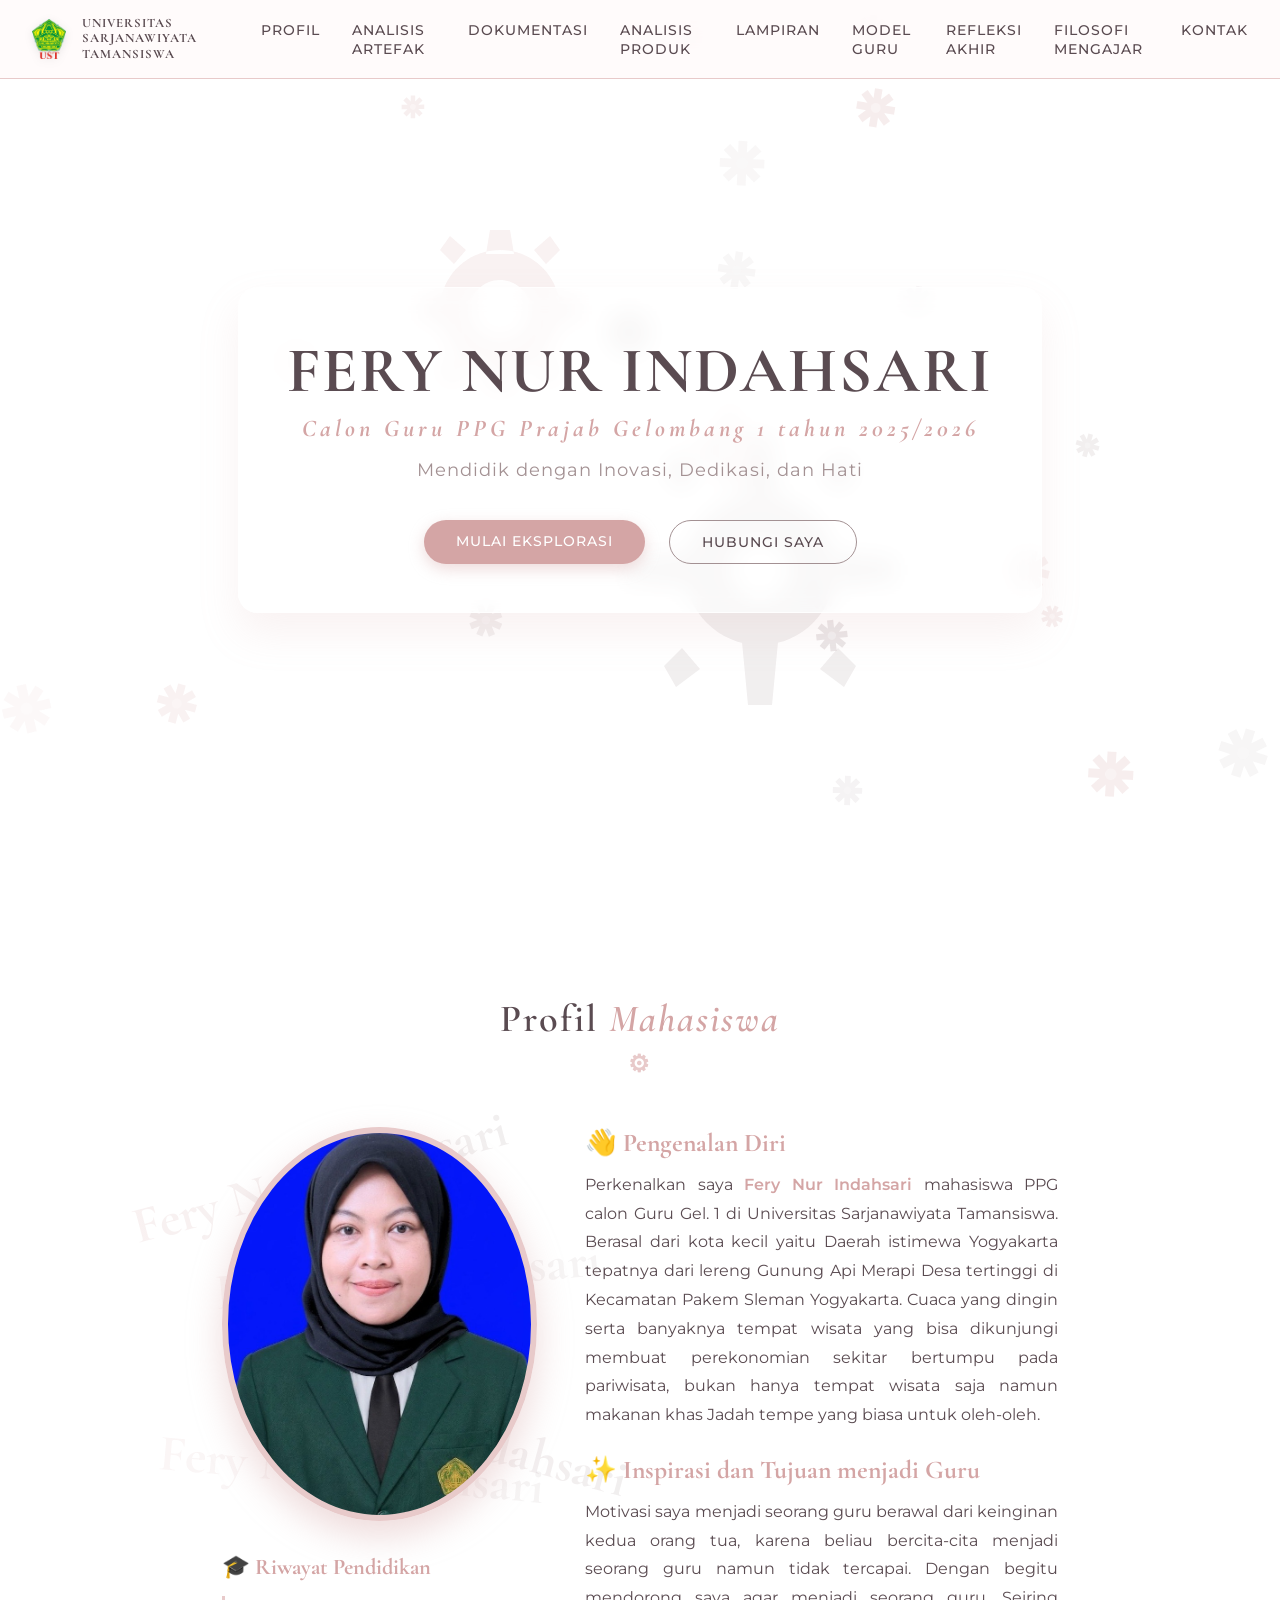
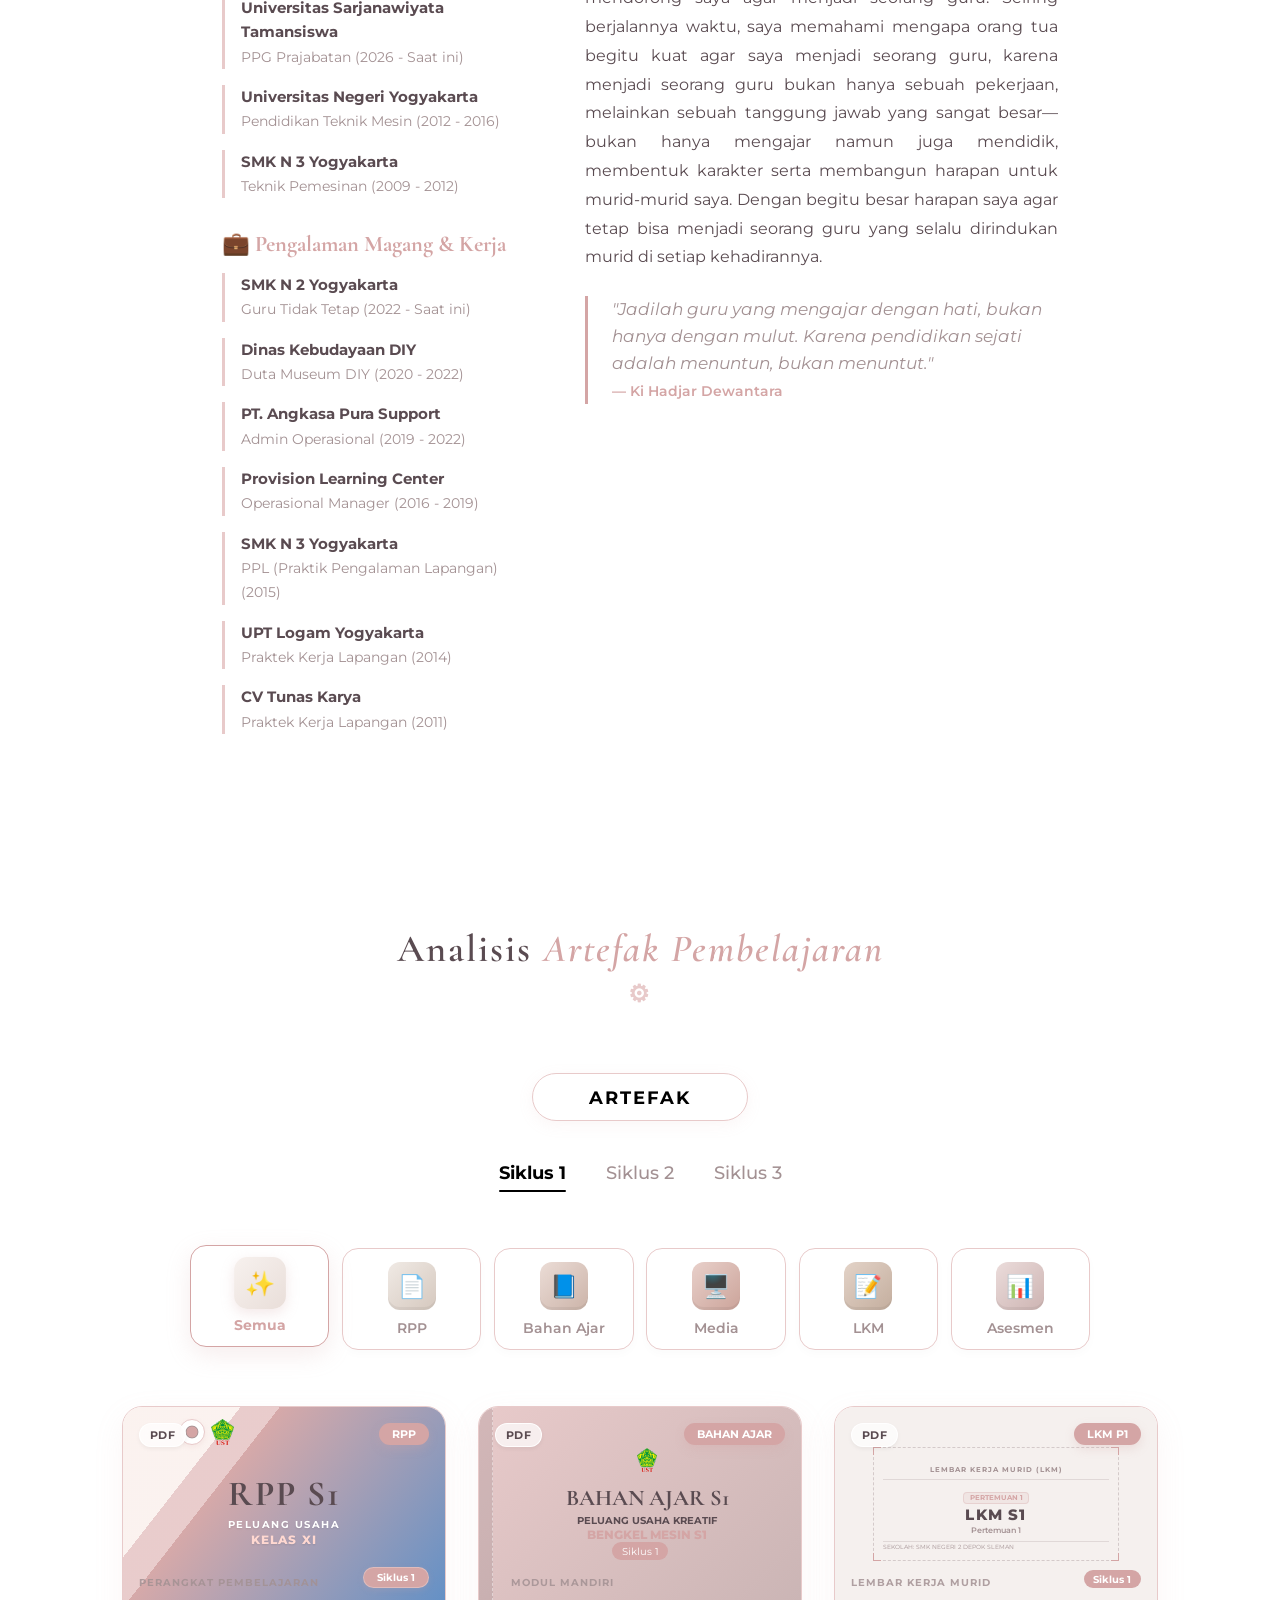
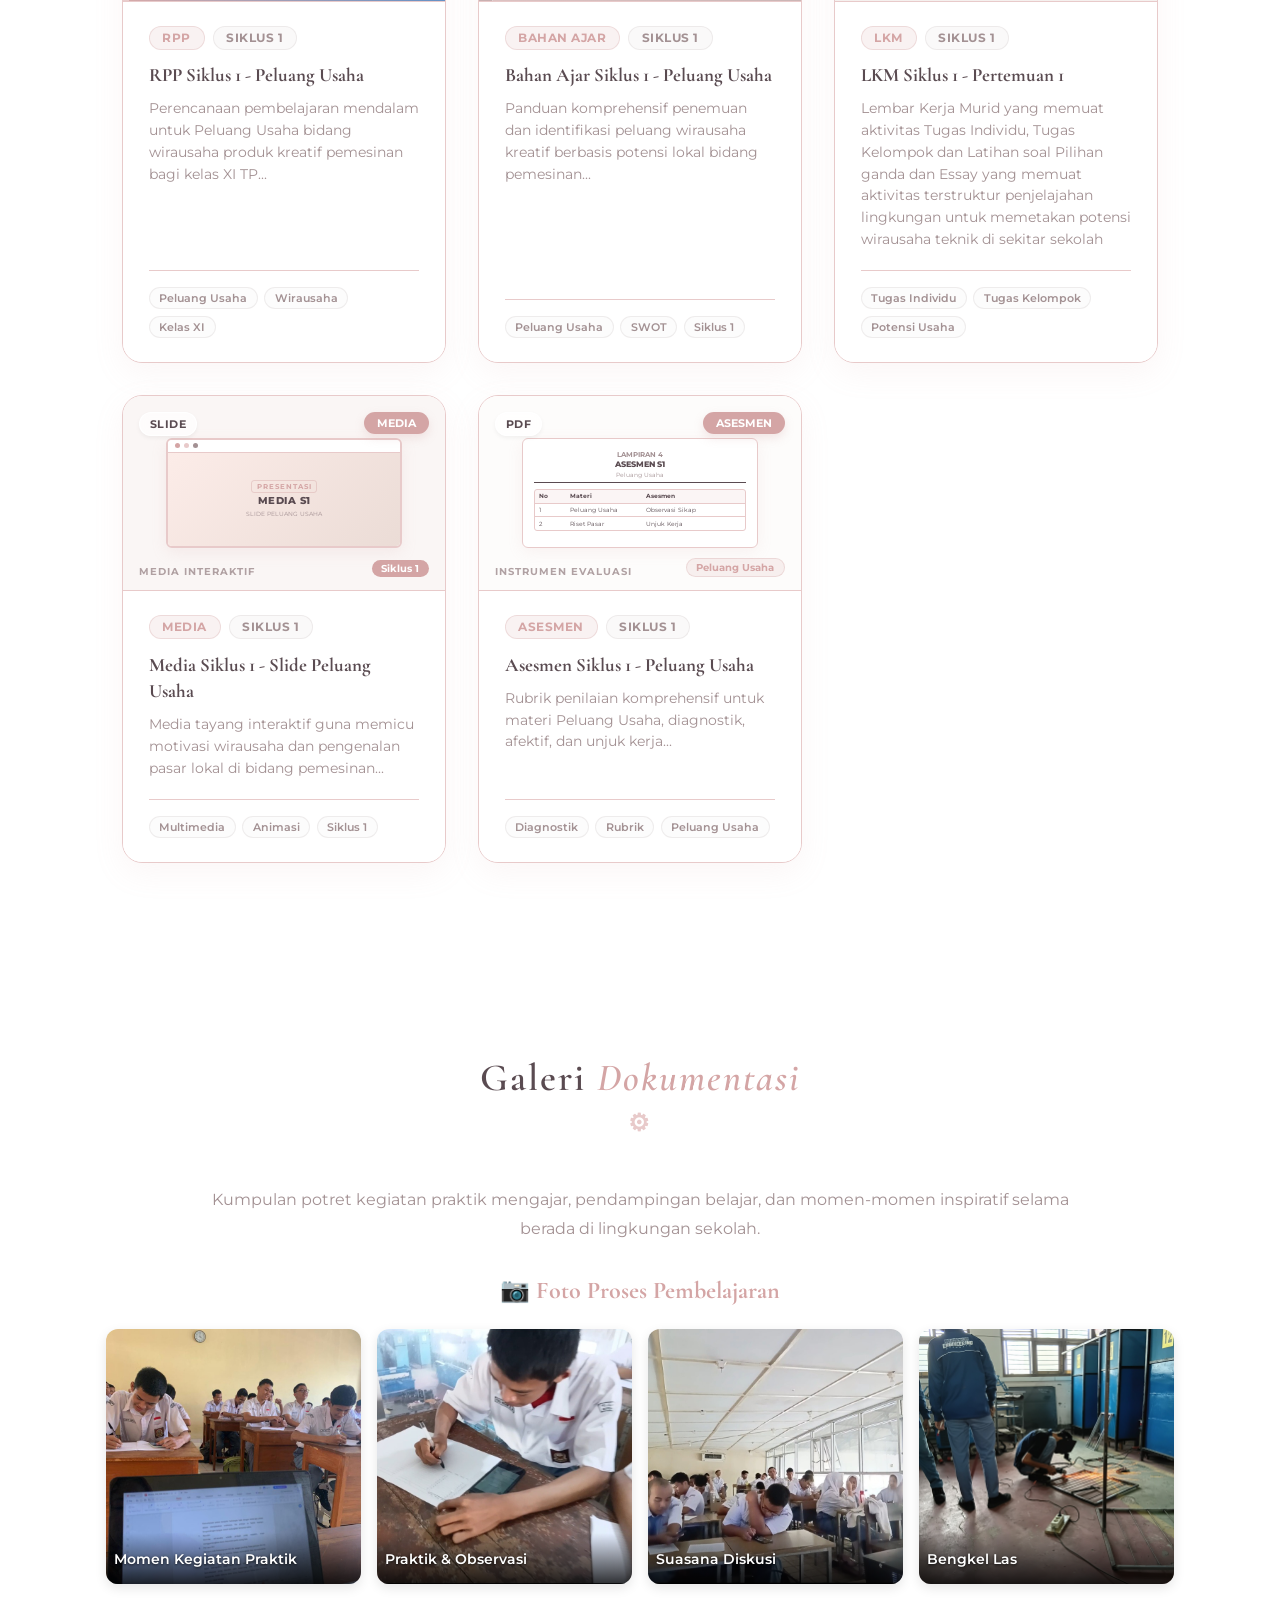
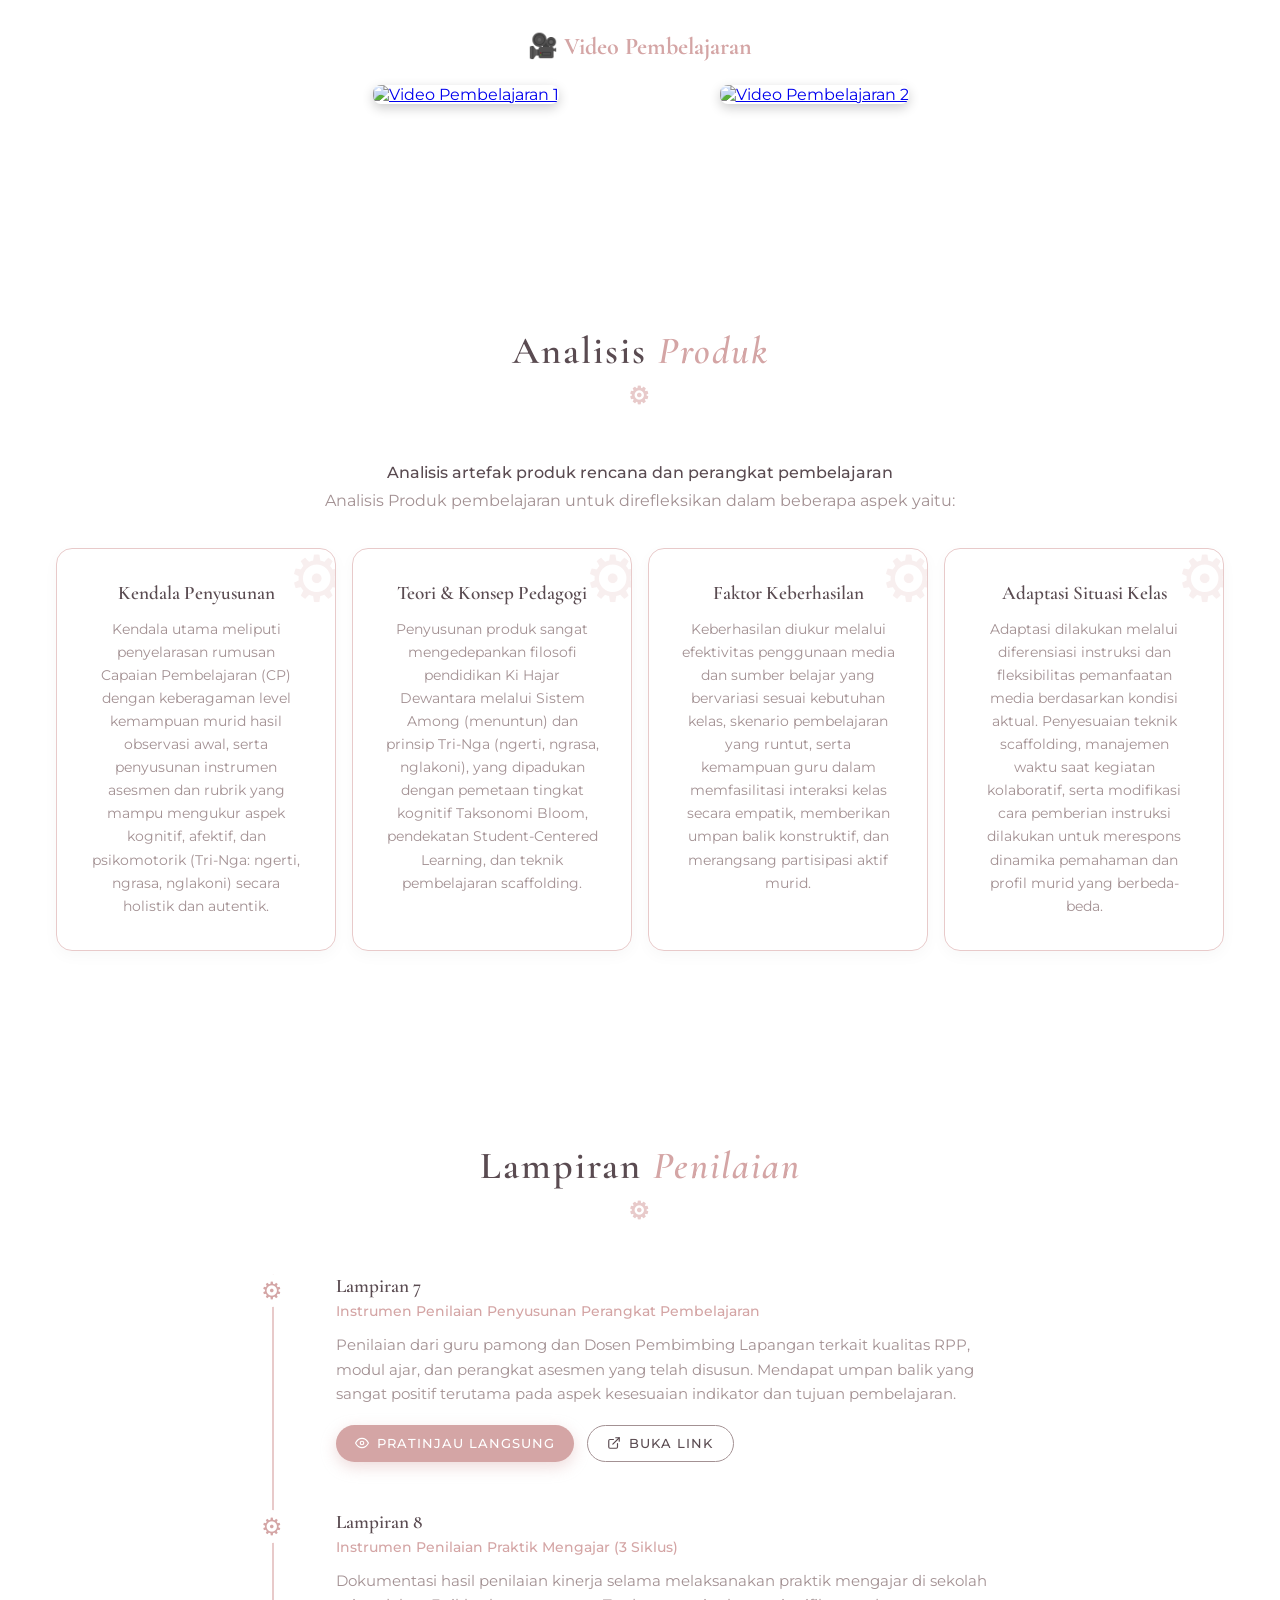
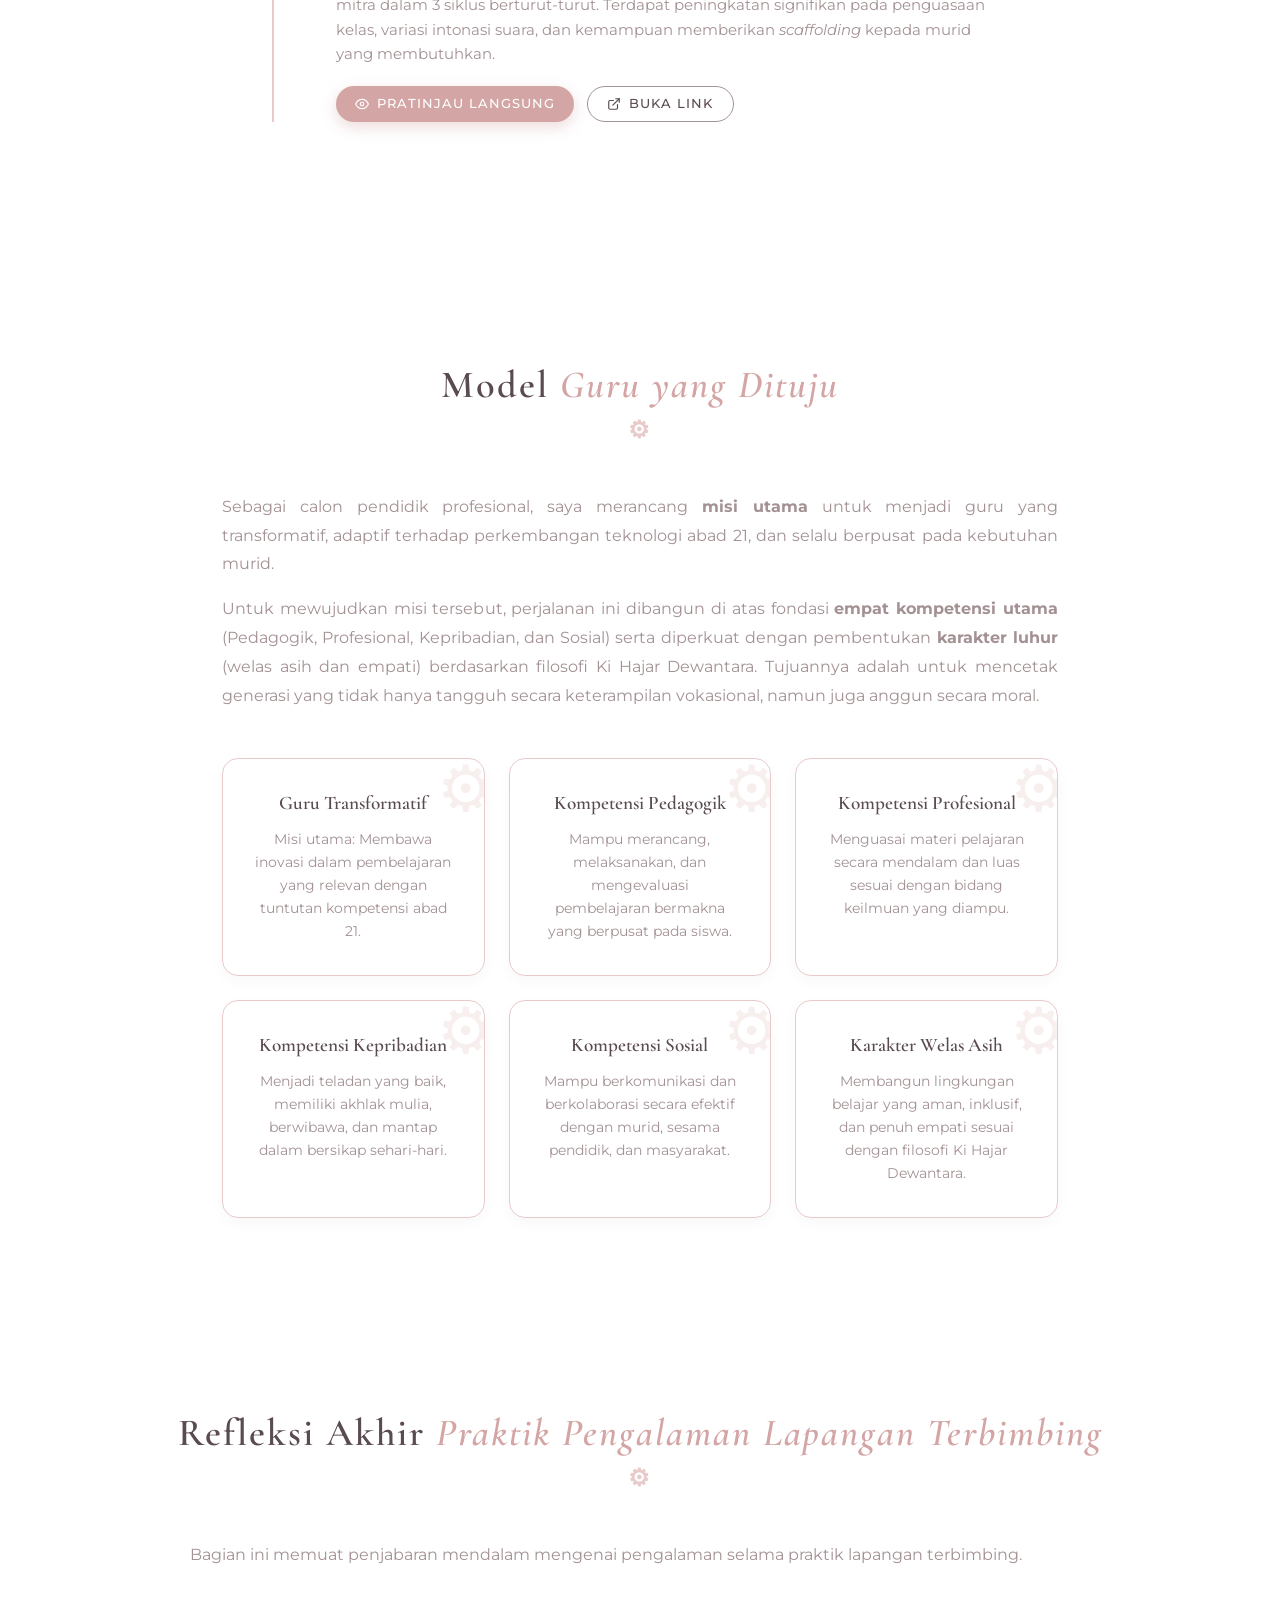
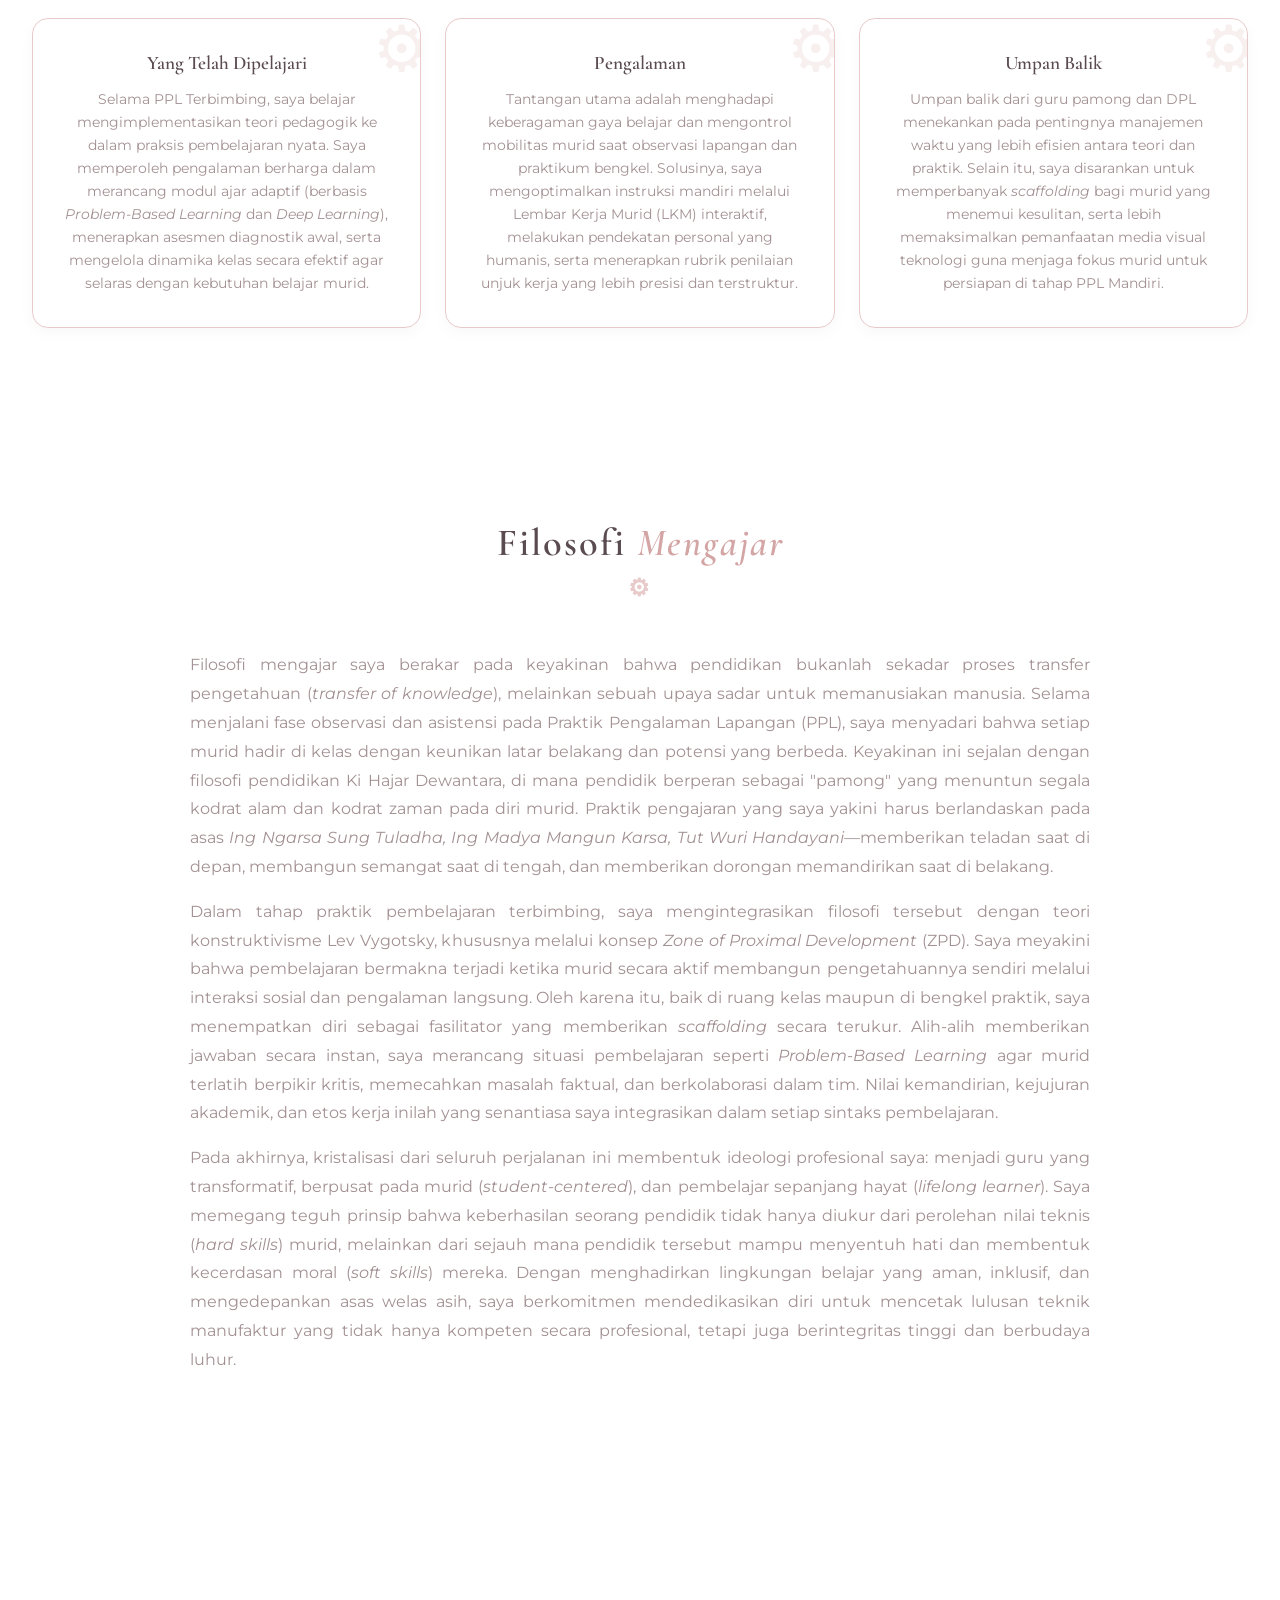
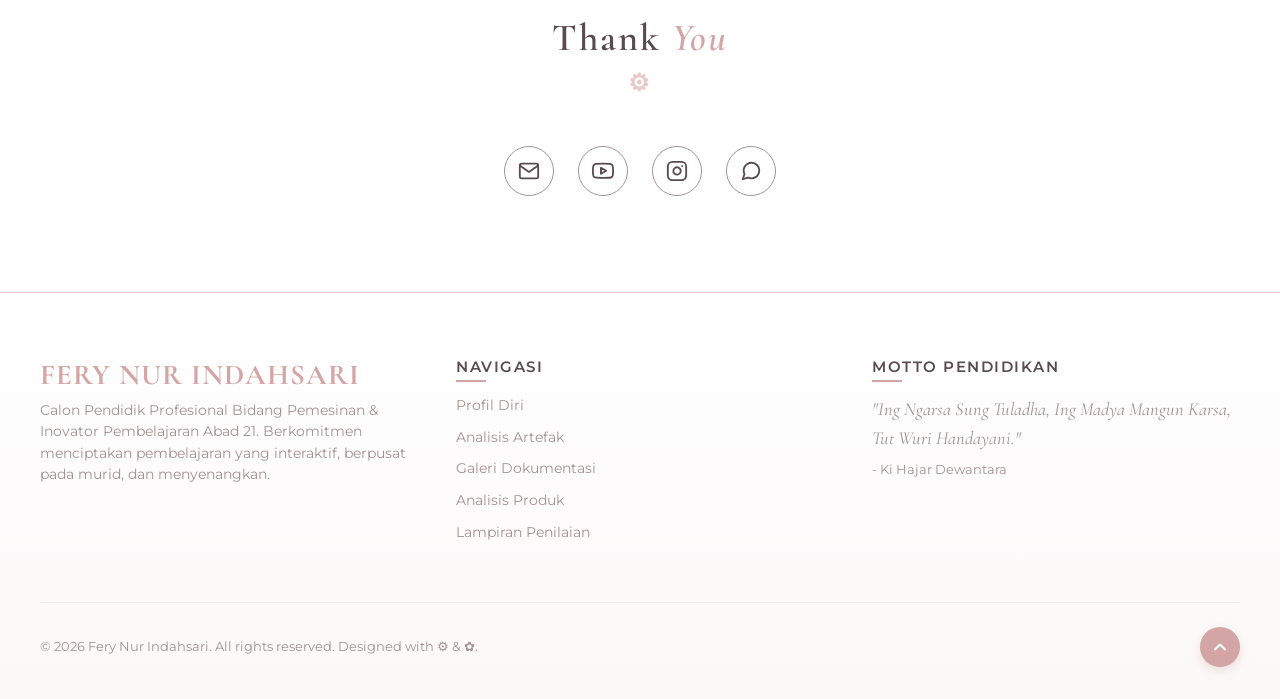
==== e_portofolio/index.html @ 450088ee "Add files via upload" ====
<!DOCTYPE html>
<html lang="en">

<head>
  <meta charset="UTF-8">
  <meta name="viewport" content="width=device-width,initial-scale=1.0">
  <title>FERY NUR INDAHSARI — UI/UX Designer</title>
  <link
    href="https://fonts.googleapis.com/css2?family=Cormorant+Garamond:ital,wght@0,400;0,600;0,700;1,400&family=Montserrat:wght@300;400;500;600&family=Great+Vibes&display=swap"
    rel="stylesheet">
  <style>
    :root {
      --bg: #ffffff;
      --text: #5a4b51;
      --primary: #d4a5a5;
      --secondary: #a39193;
      --accent: #e8caca;
      --white: #ffffff;
      --font-display: 'Cormorant Garamond', serif;
      --font-body: 'Montserrat', sans-serif;
      --ease: cubic-bezier(0.25, 0.46, 0.45, 0.94);
    }

    * {
      margin: 0;
      padding: 0;
      box-sizing: border-box;
    }

    html {
      scroll-behavior: smooth;
      scrollbar-width: thin;
      scrollbar-color: var(--primary) var(--bg);
    }

    body {
      background: var(--bg);
      color: var(--text);
      font-family: var(--font-body);
      overflow-x: hidden;
    }

    /* Canvas for soft particles/gears */
    #bg-canvas {
      position: fixed;
      top: 0;
      left: 0;
      width: 100%;
      height: 100%;
      z-index: 0;
      pointer-events: none;
      opacity: 0.6;
    }

    /* NAV */
    nav {
      position: fixed;
      top: 0;
      left: 0;
      right: 0;
      z-index: 100;
      padding: 1rem 2rem;
      display: flex;
      justify-content: space-between;
      align-items: center;
      backdrop-filter: blur(15px);
      background: rgba(255, 251, 251, 0.85);
      border-bottom: 1px solid var(--accent);
    }

    .logo-container {
      display: flex;
      align-items: center;
      gap: 1rem;
    }

    .ust-logo {
      height: 40px;
      width: auto;
      filter: drop-shadow(0 2px 4px rgba(0, 0, 0, 0.1));
    }

    .logo-uni {
      font-family: var(--font-display);
      font-size: 0.8rem;
      font-weight: 700;
      color: var(--text);
      letter-spacing: 1px;
      text-transform: uppercase;
      max-width: 250px;
      line-height: 1.2;
    }

    nav ul {
      list-style: none;
      display: flex;
      gap: 2rem;
    }

    nav a {
      color: var(--text);
      text-decoration: none;
      font-size: .85rem;
      letter-spacing: 1px;
      text-transform: uppercase;
      transition: color .3s;
      font-family: var(--font-body);
      font-weight: 500;
    }

    nav a:hover {
      color: var(--primary);
    }

    .menu-toggle {
      display: none;
      flex-direction: column;
      gap: 5px;
      cursor: pointer;
      z-index: 101;
    }

    .menu-toggle span {
      width: 24px;
      height: 2px;
      background: var(--text);
      transition: transform .3s, opacity .3s;
    }

    /* HERO */
    #hero {
      min-height: 100vh;
      display: flex;
      flex-direction: column;
      align-items: center;
      justify-content: center;
      text-align: center;
      position: relative;
      padding: 2rem;
      z-index: 1;
      overflow: hidden;
    }

    .hero-bg-gears {
      position: absolute;
      top: 50%;
      left: 50%;
      transform: translate(-50%, -50%);
      width: 600px;
      height: 600px;
      z-index: -1;
      opacity: 0.15;
    }

    .gear-icon {
      position: absolute;
      fill: var(--primary);
      transform-origin: center;
      animation: spin linear infinite;
    }

    .gear-1 {
      width: 200px;
      height: 200px;
      top: 10%;
      left: 10%;
      animation-duration: 20s;
    }

    .gear-2 {
      width: 300px;
      height: 300px;
      bottom: 5%;
      right: 5%;
      animation-duration: 30s;
      animation-direction: reverse;
      fill: var(--secondary);
    }

    .gear-3 {
      width: 120px;
      height: 120px;
      top: 40%;
      right: 25%;
      animation-duration: 15s;
    }

    @keyframes spin {
      100% {
        transform: rotate(360deg);
      }
    }

    .hero-content {
      position: relative;
      z-index: 2;
      background: rgba(255, 255, 255, 0.6);
      padding: 3rem;
      border-radius: 20px;
      border: 1px solid rgba(255, 255, 255, 0.8);
      box-shadow: 0 20px 40px rgba(212, 165, 165, 0.15);
      backdrop-filter: blur(10px);
    }

    .hero-portfolio-title {
      font-family: 'Great Vibes', cursive;
      font-size: clamp(2.2rem, 5vw, 4rem);
      background: linear-gradient(to right, #d4a5a5, #e5c1b6, #e8caca, #cda79e);
      -webkit-background-clip: text;
      -webkit-text-fill-color: transparent;
      margin-bottom: 0.5rem;
      text-shadow: 2px 2px 4px rgba(212, 165, 165, 0.2);
    }

    .hero-name {
      font-family: var(--font-display);
      font-size: clamp(2rem, 6vw, 4rem);
      font-weight: 700;
      letter-spacing: 2px;
      line-height: 1.1;
      margin-bottom: .5rem;
      color: var(--text);
    }

    .hero-role {
      font-family: var(--font-display);
      font-size: clamp(1rem, 2vw, 1.5rem);
      color: var(--primary);
      letter-spacing: 4px;
      margin-bottom: 1rem;
      font-style: italic;
    }

    .hero-tagline {
      font-size: clamp(.9rem, 1.5vw, 1.1rem);
      color: var(--secondary);
      font-weight: 400;
      margin-bottom: 2.5rem;
      letter-spacing: 1px;
    }

    .hero-buttons {
      display: flex;
      gap: 1.5rem;
      justify-content: center;
      flex-wrap: wrap;
    }

    /* BUTTONS */
    .btn {
      position: relative;
      padding: 0.8rem 2rem;
      font-family: var(--font-body);
      font-size: .85rem;
      letter-spacing: 1px;
      text-transform: uppercase;
      font-weight: 500;
      border-radius: 30px;
      text-decoration: none;
      transition: all .3s var(--ease);
      overflow: hidden;
      z-index: 1;
    }

    .btn.primary {
      background: var(--primary);
      color: var(--white);
      border: none;
      box-shadow: 0 5px 15px rgba(212, 165, 165, 0.4);
    }

    .btn.primary:hover {
      transform: translateY(-3px);
      box-shadow: 0 8px 20px rgba(212, 165, 165, 0.6);
      background: #c69494;
    }

    .btn.secondary {
      background: transparent;
      color: var(--text);
      border: 1px solid var(--secondary);
    }

    .btn.secondary:hover {
      background: var(--secondary);
      color: var(--white);
      transform: translateY(-3px);
    }

    .icon-btn {
      padding: 0.8rem;
      border-radius: 50%;
      display: flex;
      align-items: center;
      justify-content: center;
      width: 50px;
      height: 50px;
    }

    .icon-btn svg {
      width: 22px;
      height: 22px;
      transition: transform .3s var(--ease);
    }

    .icon-btn:hover svg {
      transform: scale(1.1);
    }

    /* SECTION BASE */
    section {
      position: relative;
      z-index: 1;
      padding: 6rem 2rem;
    }

    .section-title {
      font-family: var(--font-display);
      font-size: clamp(1.8rem, 3vw, 2.5rem);
      font-weight: 600;
      text-align: center;
      margin-bottom: 3rem;
      letter-spacing: 2px;
      color: var(--text);
    }

    .section-title .accent {
      color: var(--primary);
      font-style: italic;
    }

    .section-title::after {
      content: '⚙';
      display: block;
      font-size: 1.5rem;
      color: var(--accent);
      margin-top: 0.5rem;
      animation: spin 10s linear infinite;
      text-align: center;
    }

    /* PROFIL */
    #profil {
      max-width: 900px;
      margin: 0 auto;
    }

    .about-grid {
      display: grid;
      grid-template-columns: 1fr 1.5fr;
      gap: 3rem;
      align-items: flex-start;
    }

    .about-img-wrapper {
      position: relative;
      width: 100%;
      display: flex;
      justify-content: center;
      align-items: center;
      z-index: 1;
    }

    .about-img {
      width: 100%;
      aspect-ratio: 4/5;
      background: url('foto-profil-terbaru.jpg') center center/cover no-repeat;
      position: relative;
      z-index: 2;
      border-radius: 50%;
      border: 6px solid var(--accent);
      box-shadow: 0 15px 35px rgba(212, 165, 165, 0.4);
      overflow: hidden;
      transition: all 0.5s ease;
    }

    .about-img:hover {
      transform: scale(1.03);
      box-shadow: 0 20px 45px rgba(212, 165, 165, 0.6);
      border-color: var(--primary);
    }

    .bg-name {
      position: absolute;
      font-family: var(--font-display);
      font-size: clamp(2.5rem, 4vw, 4rem);
      font-weight: 700;
      white-space: nowrap;
      background: linear-gradient(to right, var(--primary), var(--secondary));
      -webkit-background-clip: text;
      -webkit-text-fill-color: transparent;
      opacity: 0.15;
      z-index: 0;
      pointer-events: none;
    }

    .bg-name-1 {
      top: 5%;
      left: -30%;
      transform: rotate(-15deg);
    }

    .bg-name-2 {
      bottom: 15%;
      right: -30%;
      transform: rotate(15deg);
    }

    .bg-name-3 {
      top: 30%;
      right: -20%;
      transform: rotate(-5deg);
      opacity: 0.1;
    }

    .bg-name-4 {
      bottom: 5%;
      left: -20%;
      transform: rotate(5deg);
      opacity: 0.1;
    }

    .about-text p {
      color: var(--text);
      line-height: 1.8;
      margin-bottom: 1rem;
      font-weight: 400;
    }

    .about-text strong {
      color: var(--primary);
      font-weight: 600;
    }

    blockquote {
      border-left: 3px solid var(--primary);
      padding-left: 1.5rem;
      margin-top: 1.5rem;
      font-style: italic;
      color: var(--secondary);
      font-size: 1.05rem;
      line-height: 1.6;
    }

    /* MODEL GURU / SKILLS */
    #model-guru {
      max-width: 900px;
      margin: 0 auto;
    }

    .skills-grid {
      display: grid;
      grid-template-columns: repeat(auto-fit, minmax(250px, 1fr));
      gap: 1.5rem;
    }

    .skill-card {
      background: var(--white);
      border: 1px solid var(--accent);
      border-radius: 16px;
      padding: 2rem;
      transition: transform .3s, box-shadow .3s;
      box-shadow: 0 5px 15px rgba(0, 0, 0, 0.03);
      text-align: center;
      position: relative;
      overflow: hidden;
    }

    .skill-card::before {
      content: '⚙';
      position: absolute;
      top: -10px;
      right: -10px;
      font-size: 4rem;
      color: var(--accent);
      opacity: 0.3;
      animation: spin 30s linear infinite;
    }

    .skill-card:hover {
      transform: translateY(-5px);
      box-shadow: 0 15px 30px rgba(212, 165, 165, 0.15);
      border-color: var(--primary);
    }

    .skill-card h3 {
      font-family: var(--font-display);
      font-size: 1.2rem;
      color: var(--text);
      margin-bottom: .8rem;
      font-weight: 600;
    }

    .skill-card p {
      color: var(--secondary);
      font-size: .9rem;
      line-height: 1.6;
      font-weight: 400;
    }

    /* ANALISIS ARTEFAK */
    #analisis {
      max-width: 1100px;
      margin: 0 auto;
    }

    .projects-grid {
      display: grid;
      grid-template-columns: repeat(3, 1fr);
      gap: 2rem;
    }

    .project-card {
      background: #ffffff;
      border: 1px solid var(--accent);
      border-radius: 20px;
      padding: 0;
      transition: transform .3s var(--ease), box-shadow .3s var(--ease), border-color 0.3s ease;
      box-shadow: 0 10px 30px rgba(212, 165, 165, 0.1);
      position: relative;
      overflow: hidden;
      display: flex;
      flex-direction: column;
      cursor: pointer;
    }

    .project-card:hover {
      transform: translateY(-8px);
      box-shadow: 0 20px 45px rgba(212, 165, 165, 0.25);
      border-color: var(--primary);
    }

    /* Cover Preview Styling */
    .card-cover-preview {
      width: 100%;
      height: 195px;
      position: relative;
      overflow: hidden;
      display: flex;
      flex-direction: column;
      justify-content: center;
      align-items: center;
      padding: 1.5rem;
      color: #fff;
      text-align: center;
      transition: transform 0.5s ease;
      background-size: cover;
      background-position: center;
      border-bottom: 1px solid var(--accent);
    }

    .cover-format-badge {
      position: absolute;
      top: 1rem;
      left: 1rem;
      background: rgba(255, 255, 255, 0.7);
      backdrop-filter: blur(5px);
      -webkit-backdrop-filter: blur(5px);
      color: var(--text);
      font-size: 0.68rem;
      font-weight: 700;
      padding: 0.25rem 0.6rem;
      border-radius: 50px;
      letter-spacing: 0.5px;
      border: 1px solid rgba(255, 255, 255, 0.9);
      z-index: 3;
      box-shadow: 0 2px 4px rgba(0,0,0,0.05);
    }

    .cover-category-badge {
      position: absolute;
      top: 1rem;
      right: 1rem;
      background: var(--primary);
      color: #fff;
      font-size: 0.68rem;
      font-weight: 700;
      padding: 0.25rem 0.8rem;
      border-radius: 50px;
      text-transform: uppercase;
      box-shadow: 0 4px 10px rgba(212, 165, 165, 0.25);
      z-index: 3;
    }

    /* Physical Book Binding Effect */
    .book-binding-strip {
      position: absolute;
      top: 0;
      left: 0;
      width: 14px;
      height: 100%;
      background: rgba(90, 75, 81, 0.15);
      border-right: 1px dashed rgba(255, 255, 255, 0.45);
      z-index: 2;
    }

    /* RPP Custom Cover Design (Feminine Pro Theme) */
    .card-cover-preview.rpp-cover {
      background: #faf6f5 !important;
      position: relative;
      overflow: hidden;
    }
    .rpp-diagonal-bg {
      position: absolute;
      top: -35%;
      right: -25%;
      width: 130%;
      height: 160%;
      background: linear-gradient(135deg, #fbf2ef 0%, #fbf2ef 28%, #e8caca 28%, #e8caca 34%, #d4a5a5 34%, #a38c8c 100%);
      transform: rotate(-7deg);
      z-index: 1;
      opacity: 0.95;
    }
    .cover-logos-row {
      position: absolute;
      top: 0.8rem;
      left: 3.5rem; /* offset to clear format badge */
      display: flex;
      align-items: center;
      gap: 0.4rem;
      z-index: 2;
    }
    .logo-emblem {
      width: 26px;
      height: 26px;
      border-radius: 50%;
      background: #ffffff;
      border: 1px solid var(--accent);
      box-shadow: 0 2px 5px rgba(212, 165, 165, 0.15);
      background-image: radial-gradient(#d4a5a5 30%, #a39193 35%, #ffffff 40%);
    }
    .rpp-logo-img {
      height: 26px;
      width: auto;
      object-fit: contain;
      z-index: 2;
    }
    .rpp-title-block {
      z-index: 2;
      text-align: center;
      margin-top: 1rem;
      width: 100%;
      padding: 0 0.5rem;
    }
    .rpp-main-title {
      font-family: var(--font-display);
      font-size: 2.2rem;
      font-weight: 800;
      color: var(--text);
      margin: 0;
      letter-spacing: 2px;
      line-height: 1;
    }
    .rpp-sub-title {
      font-size: 0.65rem;
      font-weight: 700;
      color: #ffffff;
      letter-spacing: 1.5px;
      margin: 0.4rem 0 0.1rem 0;
      text-transform: uppercase;
      text-shadow: 0 1px 2px rgba(0,0,0,0.1);
    }
    .rpp-detail-title {
      font-size: 0.75rem;
      font-weight: 800;
      color: #ffd8d1;
      margin: 0;
      text-transform: uppercase;
      letter-spacing: 1.2px;
      text-shadow: 0 1px 2px rgba(0,0,0,0.1);
    }
    .cover-footer-left {
      position: absolute;
      bottom: 0.8rem;
      left: 1rem;
      font-size: 0.6rem;
      font-weight: 700;
      color: var(--secondary);
      opacity: 0.85;
      letter-spacing: 1px;
      text-transform: uppercase;
      z-index: 2;
    }
    .cover-footer-right-pill {
      position: absolute;
      bottom: 0.8rem;
      right: 1rem;
      background: var(--primary);
      color: #ffffff;
      font-size: 0.6rem;
      font-weight: 700;
      padding: 0.25rem 0.8rem;
      border-radius: 50px;
      border: 1px solid rgba(255,255,255,0.25);
      z-index: 2;
      box-shadow: 0 2px 6px rgba(212, 165, 165, 0.2);
    }

    /* Asesmen Sheet Design (Paper style) */
    .card-cover-preview.asesmen-paper {
      background: #fdfcfb !important;
      color: var(--text) !important;
      border-bottom: 1px solid var(--accent);
      background-image: radial-gradient(rgba(163, 145, 147, 0.08) 1.2px, transparent 1.2px);
      background-size: 16px 16px;
    }
    
    .cover-paper-sheet {
      width: 86%;
      height: 75%;
      background: #ffffff;
      border: 1px solid var(--accent);
      border-radius: 6px;
      box-shadow: 0 4px 15px rgba(212, 165, 165, 0.12);
      padding: 0.7rem;
      display: flex;
      flex-direction: column;
      text-align: left;
      font-family: var(--font-body);
      overflow: hidden;
      z-index: 2;
    }
    .paper-header {
      border-bottom: 1.5px solid var(--text);
      padding-bottom: 0.2rem;
      margin-bottom: 0.35rem;
      text-align: center;
    }
    .paper-subtitle {
      font-size: 0.42rem;
      font-weight: 700;
      color: var(--secondary);
      text-transform: uppercase;
      display: block;
      margin-bottom: 0.05rem;
    }
    .paper-title {
      font-size: 0.52rem;
      font-weight: 800;
      color: var(--text);
      margin: 0;
      line-height: 1.2;
    }
    .paper-meta {
      font-size: 0.38rem;
      color: var(--secondary);
      margin: 0.05rem 0 0 0;
    }
    .paper-table-mock {
      font-size: 0.38rem;
      color: var(--text);
      border: 1px solid var(--accent);
      border-radius: 3px;
      overflow: hidden;
    }
    .table-mock-row {
      display: grid;
      grid-template-columns: 0.8fr 2fr 2.5fr;
      border-bottom: 1px solid var(--accent);
      padding: 0.15rem 0.25rem;
    }
    .table-mock-row.header {
      background: rgba(232, 202, 202, 0.2);
      font-weight: 700;
      color: var(--text);
      border-bottom: 1.5px solid var(--accent);
    }
    .table-mock-row:last-child {
      border-bottom: none;
    }
    .table-mock-row span {
      white-space: nowrap;
      overflow: hidden;
      text-overflow: ellipsis;
    }
    .card-cover-preview.asesmen-paper .cover-footer-left {
      color: var(--secondary);
    }
    .card-cover-preview.asesmen-paper .cover-footer-right {
      position: absolute;
      bottom: 0.8rem;
      right: 1rem;
      background: rgba(212, 165, 165, 0.15);
      color: var(--primary);
      border: 1px solid rgba(212, 165, 165, 0.3);
      font-size: 0.6rem;
      font-weight: 700;
      padding: 0.2rem 0.6rem;
      border-radius: 50px;
    }

    /* Blueprint Design for LKM (Adapted to Nude Drafting Sketch theme) */
    .card-cover-preview.blueprint {
      background: #f5f0ee !important;
      background-image: 
        linear-gradient(rgba(163, 145, 147, 0.06) 1px, transparent 1px),
        linear-gradient(90deg, rgba(163, 145, 147, 0.06) 1px, transparent 1px);
      background-size: 15px 15px;
      border-bottom: 1px solid var(--accent);
    }
    .blueprint-frame {
      width: 90%;
      height: 78%;
      border: 1px dashed rgba(163, 145, 147, 0.4);
      position: relative;
      display: flex;
      flex-direction: column;
      justify-content: space-between;
      padding: 0.6rem;
      color: var(--text);
      font-family: var(--font-body);
      z-index: 2;
    }
    .blueprint-corner {
      position: absolute;
      width: 8px;
      height: 8px;
      border: 1.5px solid var(--primary);
    }
    .blueprint-corner.tl { top: -1px; left: -1px; border-right: none; border-bottom: none; }
    .blueprint-corner.tr { top: -1px; right: -1px; border-left: none; border-bottom: none; }
    .blueprint-corner.bl { bottom: -1px; left: -1px; border-right: none; border-top: none; }
    .blueprint-corner.br { bottom: -1px; right: -1px; border-left: none; border-top: none; }
    
    .blueprint-header {
      border-bottom: 1px solid rgba(163, 145, 147, 0.25);
      padding-bottom: 0.15rem;
      text-align: center;
    }
    .blueprint-label {
      font-size: 0.45rem;
      font-weight: 700;
      letter-spacing: 1px;
      color: var(--secondary);
    }
    .blueprint-body {
      text-align: center;
      margin: auto 0;
    }
    .blueprint-cycle {
      font-size: 0.42rem;
      font-weight: 700;
      color: var(--primary);
      background: rgba(212, 165, 165, 0.15);
      padding: 0.05rem 0.35rem;
      border-radius: 4px;
      border: 1px solid rgba(212, 165, 165, 0.3);
      display: inline-block;
      margin-bottom: 0.15rem;
    }
    .blueprint-title {
      font-size: 0.95rem;
      font-weight: 800;
      margin: 0;
      letter-spacing: 1.2px;
      line-height: 1.1;
      color: var(--text);
    }
    .blueprint-subtitle {
      font-size: 0.52rem;
      font-weight: 600;
      margin: 0.1rem 0 0 0;
      color: var(--secondary);
    }
    .blueprint-footer {
      border-top: 1px solid rgba(163, 145, 147, 0.25);
      padding-top: 0.15rem;
      font-size: 0.35rem;
      color: var(--secondary);
      text-align: left;
    }
    .card-cover-preview.blueprint .cover-footer-left {
      color: var(--secondary);
    }
    .card-cover-preview.blueprint .cover-footer-right {
      position: absolute;
      bottom: 0.8rem;
      right: 1rem;
      background: var(--primary);
      color: #ffffff;
      font-size: 0.6rem;
      font-weight: 700;
      padding: 0.2rem 0.6rem;
      border-radius: 50px;
    }

    /* Media Slide Screen Styling (Slide Deck design) */
    .card-cover-preview.media-cover {
      background: #faf6f5 !important;
      position: relative;
    }
    .media-slide-screen {
      width: 86%;
      height: 75%;
      background: #ffffff;
      border: 2px solid var(--accent);
      border-radius: 6px;
      box-shadow: 0 5px 15px rgba(212, 165, 165, 0.15);
      display: flex;
      flex-direction: column;
      overflow: hidden;
      z-index: 2;
    }
    .slide-header {
      background: var(--bg);
      padding: 0.2rem 0.4rem;
      display: flex;
      gap: 0.25rem;
      align-items: center;
      border-bottom: 1px solid var(--accent);
    }
    .slide-dot {
      width: 5px;
      height: 5px;
      border-radius: 50%;
      background: #d4a5a5;
    }
    .slide-dot:nth-child(2) { background: #e8caca; }
    .slide-dot:nth-child(3) { background: #a39193; }
    
    .slide-body {
      flex: 1;
      display: flex;
      flex-direction: column;
      justify-content: center;
      align-items: center;
      padding: 0.5rem;
      background-image: linear-gradient(135deg, #fcece8 0%, #ebdcd6 100%);
      color: var(--text);
      text-align: center;
    }
    .slide-badge {
      font-size: 0.45rem;
      font-weight: 700;
      color: var(--primary);
      letter-spacing: 1px;
      margin-bottom: 0.15rem;
      border: 1px solid rgba(212, 165, 165, 0.4);
      padding: 0.05rem 0.3rem;
      border-radius: 3px;
    }
    .slide-title {
      font-size: 0.65rem;
      font-weight: 800;
      margin: 0;
      line-height: 1.2;
      letter-spacing: 0.5px;
      text-transform: uppercase;
      color: var(--text);
    }
    .slide-subtitle {
      font-size: 0.4rem;
      color: var(--secondary);
      margin: 0.15rem 0 0 0;
      text-transform: uppercase;
    }
    .card-cover-preview.media-cover .cover-footer-left {
      color: var(--secondary);
    }
    .card-cover-preview.media-cover .cover-footer-right {
      position: absolute;
      bottom: 0.8rem;
      right: 1rem;
      background: var(--primary);
      color: #ffffff;
      font-size: 0.6rem;
      font-weight: 700;
      padding: 0.2rem 0.6rem;
      border-radius: 50px;
    }

    /* Card Content Area */
    .card-content-area {
      padding: 1.5rem 1.6rem;
      flex: 1;
      display: flex;
      flex-direction: column;
      background: #ffffff;
    }

    .card-tags {
      display: flex;
      gap: 0.5rem;
      margin-bottom: 0.8rem;
    }

    .card-tag {
      font-size: 0.72rem;
      font-weight: 700;
      padding: 0.25rem 0.8rem;
      border-radius: 50px;
      letter-spacing: 0.5px;
      text-transform: uppercase;
    }

    .card-tag.tag-category {
      background: rgba(212, 165, 165, 0.15);
      color: var(--primary);
      border: 1px solid rgba(212, 165, 165, 0.3);
    }

    .card-tag.tag-cycle {
      background: rgba(163, 145, 147, 0.06);
      color: var(--secondary);
      border: 1px solid rgba(163, 145, 147, 0.15);
    }

    .card-item-title {
      font-family: var(--font-display);
      font-size: 1.18rem;
      font-weight: 700;
      color: var(--text) !important;
      margin: 0 0 0.6rem 0;
      line-height: 1.4;
      transition: color 0.2s ease;
    }

    .project-card:hover .card-item-title {
      color: var(--primary) !important;
    }

    .card-item-desc {
      font-size: 0.85rem;
      color: var(--secondary) !important;
      line-height: 1.6;
      margin: 0 0 1.2rem 0;
      flex: 1;
    }

    .card-footer-tags {
      display: flex;
      flex-wrap: wrap;
      gap: 0.4rem;
      margin-top: auto;
      border-top: 1px solid var(--accent);
      padding-top: 1rem;
    }

    .footer-tag {
      font-size: 0.7rem;
      font-weight: 600;
      color: var(--secondary);
      border: 1px solid rgba(163, 145, 147, 0.15);
      padding: 0.2rem 0.6rem;
      border-radius: 50px;
      background: rgba(163, 145, 147, 0.03);
    }

    /* MASTER FILTER & NAVIGATION */
    .ruang-karya-container {
      display: flex;
      flex-direction: column;
      align-items: center;
      margin-bottom: 3.5rem;
      text-align: center;
    }

    .ruang-karya-title {
      font-family: var(--font-display);
      font-size: clamp(2.2rem, 5vw, 3.2rem);
      font-style: italic;
      font-weight: 700;
      color: var(--text);
      margin-bottom: 1rem;
    }

    .artefak-badge-wrapper {
      margin-bottom: 2rem;
    }

    .artefak-badge {
      background: var(--white);
      color: #000000;
      font-family: var(--font-body);
      font-size: 1.1rem;
      font-weight: 700;
      letter-spacing: 2px;
      text-transform: uppercase;
      padding: 0.8rem 3.5rem;
      border-radius: 50px;
      border: 1px solid var(--accent);
      box-shadow: 0 4px 15px rgba(212, 165, 165, 0.1);
      display: inline-block;
    }

    .siklus-tabs {
      display: flex;
      justify-content: center;
      gap: 2.5rem;
      margin-bottom: 2.5rem;
    }

    .siklus-tab-btn {
      background: none;
      border: none;
      font-family: var(--font-body);
      font-size: 1.15rem;
      color: var(--secondary);
      cursor: pointer;
      position: relative;
      padding: 0.5rem 0;
      transition: color 0.3s var(--ease);
      font-weight: 500;
    }

    .siklus-tab-btn:hover {
      color: var(--text);
    }

    .siklus-tab-btn.active {
      color: #000000;
      font-weight: 700;
    }

    .siklus-tab-btn.active::after {
      content: '';
      position: absolute;
      bottom: 0;
      left: 0;
      width: 100%;
      height: 2.5px;
      background: #000000;
      border-radius: 2px;
    }

    .capsule-tabs-wrapper {
      display: flex;
      justify-content: center;
      width: 100%;
      max-width: 900px;
      margin-top: 1rem;
    }

    .capsule-tabs {
      display: grid;
      grid-template-columns: repeat(6, 1fr);
      gap: 0.8rem;
      width: 100%;
    }

    .capsule-tab-btn {
      background: var(--white);
      border: 1px solid var(--accent);
      font-family: var(--font-body);
      border-radius: 16px;
      padding: 0.8rem;
      cursor: pointer;
      transition: all 0.3s var(--ease);
      display: flex;
      flex-direction: column;
      align-items: center;
      gap: 0.6rem;
      box-shadow: 0 4px 10px rgba(0,0,0,0.02);
      text-align: center;
    }

    .tab-thumbnail-bg,
    .tab-thumbnail-icon,
    .tab-thumbnail-label {
      pointer-events: none;
    }

    .tab-thumbnail-bg {
      width: 48px;
      height: 48px;
      border-radius: 12px;
      display: flex;
      align-items: center;
      justify-content: center;
      transition: transform 0.3s ease;
      box-shadow: inset 0 -3px 0 rgba(0,0,0,0.05);
    }

    .tab-thumbnail-icon {
      font-size: 1.4rem;
    }

    .tab-thumbnail-label {
      font-size: 0.85rem;
      font-weight: 600;
      color: var(--secondary);
      transition: color 0.3s ease;
    }

    .capsule-tab-btn:hover {
      transform: translateY(-3px);
      border-color: var(--primary);
      box-shadow: 0 8px 20px rgba(212, 165, 165, 0.15);
    }

    .capsule-tab-btn:hover .tab-thumbnail-bg {
      transform: scale(1.08);
    }

    .capsule-tab-btn.active {
      background: var(--white);
      border-color: var(--primary);
      box-shadow: 0 8px 25px rgba(212, 165, 165, 0.2);
      transform: translateY(-3px);
    }

    .capsule-tab-btn.active .tab-thumbnail-label {
      color: var(--primary);
      font-weight: 700;
    }

    .capsule-tab-btn.active .tab-thumbnail-bg {
      transform: scale(1.08);
      box-shadow: 0 4px 12px rgba(212, 165, 165, 0.25);
    }

    /* Responsive filter thumbnails inside media query */
    @media (max-width: 768px) {
      .capsule-tabs {
        grid-template-columns: repeat(3, 1fr) !important;
        gap: 0.6rem !important;
      }
      .tab-thumbnail-bg {
        width: 40px !important;
        height: 40px !important;
        border-radius: 10px !important;
      }
      .tab-thumbnail-icon {
        font-size: 1.1rem !important;
      }
      .tab-thumbnail-label {
        font-size: 0.78rem !important;
      }
    }

    /* Master filter logic for displaying cards directly */
    .projects-grid[data-active-siklus="1"] .project-card:not([data-siklus="1"]) {
      display: none !important;
    }
    .projects-grid[data-active-siklus="2"] .project-card:not([data-siklus="2"]) {
      display: none !important;
    }
    .projects-grid[data-active-siklus="3"] .project-card:not([data-siklus="3"]) {
      display: none !important;
    }

    .projects-grid[data-active-type="rpp"] .project-card:not([data-type="rpp"]) {
      display: none !important;
    }
    .projects-grid[data-active-type="bahan-ajar"] .project-card:not([data-type="bahan-ajar"]) {
      display: none !important;
    }
    .projects-grid[data-active-type="lkm"] .project-card:not([data-type="lkm"]) {
      display: none !important;
    }
    .projects-grid[data-active-type="media"] .project-card:not([data-type="media"]) {
      display: none !important;
    }
    .projects-grid[data-active-type="asesmen"] .project-card:not([data-type="asesmen"]) {
      display: none !important;
    }

    /* LAMPIRAN */
    #lampiran {
      max-width: 800px;
      margin: 0 auto;
    }

    .timeline {
      position: relative;
      padding-left: 2rem;
    }

    .timeline::before {
      content: '';
      position: absolute;
      left: 0;
      top: 0;
      bottom: 0;
      width: 2px;
      background: var(--accent);
    }

    .timeline-item {
      position: relative;
      margin-bottom: 3rem;
      padding-left: 2rem;
    }

    .timeline-item::before {
      content: '⚙';
      position: absolute;
      left: -2.8rem;
      top: 0;
      font-size: 1.5rem;
      color: var(--primary);
      background: var(--bg);
      border-radius: 50%;
      padding: 2px;
      animation: spin 10s linear infinite;
    }

    .timeline-item h3 {
      font-family: var(--font-display);
      font-size: 1.2rem;
      color: var(--text);
      margin-bottom: .3rem;
      font-weight: 600;
    }

    .timeline-item .company {
      color: var(--primary);
      font-size: .9rem;
      font-weight: 500;
      margin-bottom: .8rem;
    }

    .timeline-item p {
      color: var(--secondary);
      font-size: .95rem;
      line-height: 1.6;
    }

    /* CONTACT */
    #contact {
      max-width: 700px;
      margin: 0 auto;
      text-align: center;
    }

    #contact p {
      color: var(--secondary);
      line-height: 1.8;
      margin-bottom: 2.5rem;
    }

    .contact-links {
      display: flex;
      justify-content: center;
      gap: 1.5rem;
      flex-wrap: wrap;
    }

    /* FOOTER */
    footer {
      background: linear-gradient(180deg, var(--bg) 0%, rgba(212, 165, 165, 0.08) 100%);
      border-top: 1px solid var(--accent);
      color: var(--text);
      padding: 4rem 2rem 2rem 2rem;
      font-family: var(--font-body);
    }

    .footer-container {
      max-width: 1200px;
      margin: 0 auto;
      display: grid;
      grid-template-columns: repeat(3, 1fr);
      gap: 3rem;
      text-align: left;
    }

    .footer-brand h3 {
      font-family: var(--font-display);
      font-size: 1.8rem;
      color: var(--primary);
      margin-bottom: 0.5rem;
      font-weight: 700;
      letter-spacing: 1px;
    }

    .footer-brand p {
      color: var(--secondary);
      font-size: 0.9rem;
      line-height: 1.5;
    }

    .footer-links h4, .footer-motto h4 {
      font-size: 0.95rem;
      text-transform: uppercase;
      letter-spacing: 1.5px;
      color: var(--text);
      margin-bottom: 1.2rem;
      font-weight: 600;
      position: relative;
      display: inline-block;
    }

    .footer-links h4::after, .footer-motto h4::after {
      content: '';
      position: absolute;
      left: 0;
      bottom: -6px;
      width: 30px;
      height: 2px;
      background: var(--primary);
    }

    .footer-links ul {
      list-style: none;
      padding: 0;
      margin: 0;
    }

    .footer-links ul li {
      margin-bottom: 0.8rem;
    }

    .footer-links ul li a {
      color: var(--secondary);
      text-decoration: none;
      font-size: 0.88rem;
      transition: all 0.3s ease;
      display: inline-flex;
      align-items: center;
      gap: 0.3rem;
    }

    .footer-links ul li a:hover {
      color: var(--primary);
      transform: translateX(5px);
    }

    .footer-motto p {
      font-family: var(--font-display);
      font-size: 1.15rem;
      font-style: italic;
      color: var(--secondary);
      line-height: 1.6;
    }

    .footer-bottom {
      max-width: 1200px;
      margin: 3rem auto 0 auto;
      padding-top: 1.5rem;
      border-top: 1px solid rgba(212, 165, 165, 0.2);
      display: flex;
      justify-content: space-between;
      align-items: center;
      flex-wrap: wrap;
      gap: 1rem;
      color: var(--secondary);
      font-size: 0.8rem;
    }

    .back-to-top {
      background: var(--primary);
      color: var(--white);
      width: 40px;
      height: 40px;
      border-radius: 50%;
      display: flex;
      align-items: center;
      justify-content: center;
      cursor: pointer;
      border: none;
      box-shadow: 0 4px 10px rgba(212, 165, 165, 0.3);
      transition: all 0.3s ease;
    }

    .back-to-top:hover {
      transform: translateY(-5px);
      box-shadow: 0 6px 15px rgba(212, 165, 165, 0.5);
      background: #c69494;
    }

    @media (max-width: 768px) {
      .footer-container {
        grid-template-columns: 1fr;
        gap: 2rem;
        text-align: center;
      }
      .footer-links h4::after, .footer-motto h4::after {
        left: 50%;
        transform: translateX(-50%);
      }
      .footer-links ul li a:hover {
        transform: translateY(-2px);
      }
      .footer-bottom {
        flex-direction: column;
        text-align: center;
      }
    }

    /* FADE IN */
    .fade-in {
      opacity: 0;
      transform: translateY(20px);
      transition: opacity 0.8s ease, transform 0.8s ease;
    }

    .fade-in.visible {
      opacity: 1;
      transform: translateY(0);
    }

    /* PREVIEW CONTAINER STYLES */
    .doc-preview-container {
      max-width: 850px;
      width: 100%;
      height: 600px;
      margin: 1rem auto 0 auto;
      border-radius: 12px;
      overflow: hidden;
      border: 1px solid var(--accent);
      box-shadow: 0 10px 30px rgba(0,0,0,0.05);
      background: #fff;
    }

    .slide-preview-container {
      max-width: 1000px;
      width: 100%;
      height: auto;
      aspect-ratio: 16 / 9;
      margin: 1rem auto 0 auto;
      border-radius: 12px;
      overflow: hidden;
      border: 1px solid var(--accent);
      box-shadow: 0 10px 30px rgba(0,0,0,0.05);
      background: #fff;
    }

    /* PREVIEW LIST AND POPUP MODAL STYLES */
    .preview-files-list {
      margin-top: 1rem;
      display: flex;
      flex-direction: column;
      gap: 0.8rem;
    }

    .preview-file-item {
      display: flex;
      align-items: center;
      justify-content: space-between;
      padding: 0.9rem 1.2rem;
      background: var(--bg);
      border: 1px solid var(--accent);
      border-radius: 12px;
      transition: transform 0.2s, box-shadow 0.2s;
    }

    .preview-file-item:hover {
      transform: translateY(-2px);
      box-shadow: 0 4px 15px rgba(0,0,0,0.03);
    }

    .preview-file-info {
      display: flex;
      align-items: center;
      gap: 0.8rem;
    }

    .preview-file-icon {
      font-size: 1.2rem;
    }

    .preview-file-name {
      font-size: 0.95rem;
      font-weight: 600;
      color: var(--text);
    }

    .preview-btn {
      background: var(--white);
      border: 1px solid var(--primary);
      color: var(--primary);
      padding: 0.5rem 1.1rem;
      border-radius: 8px;
      font-size: 0.85rem;
      font-weight: 600;
      cursor: pointer;
      transition: all 0.2s ease;
    }

    .preview-btn:hover {
      background: var(--primary);
      color: var(--white);
    }

    .preview-modal {
      position: fixed;
      top: 0;
      left: 0;
      width: 100%;
      height: 100%;
      z-index: 2000;
      display: flex;
      align-items: center;
      justify-content: center;
      opacity: 0;
      pointer-events: none;
      transition: opacity 0.3s ease;
    }

    .preview-modal.active {
      opacity: 1;
      pointer-events: auto;
    }

    .preview-modal-overlay {
      position: absolute;
      top: 0;
      left: 0;
      width: 100%;
      height: 100%;
      background: rgba(45, 33, 27, 0.4);
      backdrop-filter: blur(8px);
      -webkit-backdrop-filter: blur(8px);
    }

    .preview-modal-container {
      position: relative;
      z-index: 2001;
      width: 90%;
      max-width: 1000px;
      height: 85vh;
      background: var(--white);
      border-radius: 20px;
      box-shadow: 0 25px 50px rgba(0,0,0,0.15);
      display: flex;
      flex-direction: column;
      overflow: hidden;
      transform: scale(0.95);
      transition: transform 0.3s ease;
      border: 1px solid var(--accent);
    }

    .preview-modal.active .preview-modal-container {
      transform: scale(1);
    }

    .preview-modal-header {
      padding: 1.2rem 1.8rem;
      background: var(--bg);
      border-bottom: 1px solid var(--accent);
      display: flex;
      align-items: center;
      justify-content: space-between;
    }

    .preview-modal-header h3 {
      font-size: 1.1rem;
      color: var(--primary);
      font-weight: 600;
      margin: 0;
    }

    .preview-modal-actions {
      display: flex;
      align-items: center;
      gap: 1rem;
    }

    .preview-modal-action-btn {
      display: inline-flex;
      align-items: center;
      gap: 0.5rem;
      padding: 0.5rem 1rem;
      background: var(--white);
      border: 1px solid var(--accent);
      color: var(--primary);
      border-radius: 8px;
      font-size: 0.85rem;
      font-weight: 500;
      text-decoration: none;
      transition: all 0.2s ease;
    }

    .preview-modal-action-btn:hover {
      background: var(--primary);
      color: var(--white);
      border-color: var(--primary);
    }

    .preview-modal-close {
      background: none;
      border: none;
      color: var(--secondary);
      cursor: pointer;
      padding: 4px;
      border-radius: 50%;
      display: flex;
      align-items: center;
      justify-content: center;
      transition: background 0.2s, color 0.2s;
    }

    .preview-modal-close:hover {
      background: rgba(0,0,0,0.05);
      color: var(--primary);
    }

    .preview-modal-body {
      display: flex;
      flex-direction: row;
      flex: 1;
      height: calc(100% - 60px); /* header height offset */
      overflow: hidden;
      background: #fff;
    }

    .preview-modal-iframe-wrapper {
      flex: 1.6;
      height: 100%;
      border-right: 1px solid var(--accent);
      position: relative;
    }

    .preview-modal-iframe-wrapper iframe {
      width: 100%;
      height: 100%;
      border: none;
      display: block;
    }

    .preview-modal-sidebar {
      flex: 1;
      display: flex;
      flex-direction: column;
      background: var(--bg);
      height: 100%;
      overflow: hidden;
    }

    .modal-tabs-header {
      display: flex;
      background: var(--white);
      border-bottom: 1px solid var(--accent);
      padding: 0 1rem;
      gap: 0.5rem;
      overflow-x: auto;
    }

    .modal-tab-btn {
      padding: 1rem 0.6rem;
      background: none;
      border: none;
      border-bottom: 3px solid transparent;
      color: var(--secondary);
      font-weight: 600;
      font-size: 0.85rem;
      cursor: pointer;
      white-space: nowrap;
      transition: all 0.2s ease;
    }

    .modal-tab-btn:hover {
      color: var(--primary);
    }

    .modal-tab-btn.active {
      color: var(--primary);
      border-bottom-color: var(--primary);
    }

    .modal-tabs-content {
      flex: 1;
      padding: 1.5rem;
      overflow-y: auto;
      line-height: 1.6;
      font-size: 0.92rem;
      color: var(--text);
    }

    .modal-tab-pane {
      display: none;
    }

    .modal-tab-pane.active {
      display: block;
      animation: fadeInTab 0.3s ease;
    }

    @keyframes fadeInTab {
      from { opacity: 0; transform: translateY(5px); }
      to { opacity: 1; transform: translateY(0); }
    }

    /* RESPONSIVE */
    @media(max-width: 768px) {
      .projects-grid {
        grid-template-columns: repeat(2, 1fr);
        gap: 1.5rem;
      }
      .preview-modal-body {
        flex-direction: column;
        overflow-y: auto;
      }
      .preview-modal-iframe-wrapper {
        flex: none;
        height: 380px;
        border-right: none;
        border-bottom: 1px solid var(--accent);
      }
      .preview-modal-sidebar {
        flex: none;
        height: auto;
      }
      .preview-modal-container {
        height: 90vh;
        width: 95%;
        border-radius: 15px;
      }

      .doc-preview-container {
        height: 450px;
      }
      nav ul {
        position: fixed;
        top: 0;
        right: -100%;
        width: 70%;
        height: 100vh;
        background: var(--white);
        flex-direction: column;
        justify-content: center;
        align-items: center;
        transition: right .4s var(--ease);
        box-shadow: -5px 0 20px rgba(0, 0, 0, 0.05);
      }

      nav ul.open {
        right: 0;
      }

      .menu-toggle {
        display: flex;
      }

      .about-grid {
        grid-template-columns: 1fr;
        text-align: center;
      }

      .about-img {
        max-width: 300px;
        margin: 0 auto;
      }

      blockquote {
        border-left: none;
        border-top: 3px solid var(--primary);
        padding-left: 0;
        padding-top: 1rem;
      }

      .hero-bg-gears {
        width: 300px;
        height: 300px;
      }

      .gear-1 {
        width: 100px;
        height: 100px;
      }

      .gear-2 {
        width: 150px;
        height: 150px;
      }

      .gear-3 {
        width: 60px;
        height: 60px;
      }
    }

    @media(max-width: 576px) {
      .projects-grid {
        grid-template-columns: 1fr;
        gap: 1.2rem;
      }
    }
  </style>
</head>

<body>
  <canvas id="bg-canvas"></canvas>

  <nav>
    <div class="logo-container">
      <img src="ust-logo.png" alt="UST Logo" class="ust-logo">
      <span class="logo-uni">Universitas Sarjanawiyata Tamansiswa</span>
    </div>
    <div class="menu-toggle" id="menuToggle" onclick="document.querySelector('nav ul').classList.toggle('open');">
      <span></span><span></span><span></span></div>
    <ul>
      <li><a href="#profil">Profil</a></li>
      <li><a href="#analisis">Analisis Artefak</a></li>
      <li><a href="#dokumentasi">Dokumentasi</a></li>
      <li><a href="#analisis-produk">Analisis Produk</a></li>
      <li><a href="#lampiran">Lampiran</a></li>
      <li><a href="#model-guru">Model Guru</a></li>
      <li><a href="#refleksi-akhir">Refleksi Akhir</a></li>
      <li><a href="#filosofi-mengajar">Filosofi Mengajar</a></li>
      <li><a href="#contact">Kontak</a></li>
    </ul>
  </nav>

  <section id="hero">
    <div class="hero-bg-gears">
      <!-- Simple SVG Gears -->
      <svg class="gear-icon gear-1" viewBox="0 0 100 100">
        <path
          d="M50,20 C33.4,20 20,33.4 20,50 C20,66.6 33.4,80 50,80 C66.6,80 80,66.6 80,50 C80,33.4 66.6,20 50,20 Z M50,65 C41.7,65 35,58.3 35,50 C35,41.7 41.7,35 50,35 C58.3,35 65,41.7 65,50 C65,58.3 58.3,65 50,65 Z M45,10 L55,10 L57,22 L43,22 Z M45,90 L55,90 L57,78 L43,78 Z M10,45 L10,55 L22,57 L22,43 Z M90,45 L90,55 L78,57 L78,43 Z M20,20 L27,27 L33,20 L25,13 Z M80,80 L73,73 L67,80 L75,87 Z M80,20 L73,27 L67,20 L75,13 Z M20,80 L27,73 L33,80 L25,87 Z" />
      </svg>
      <svg class="gear-icon gear-2" viewBox="0 0 100 100">
        <path
          d="M50,25 C36.2,25 25,36.2 25,50 C25,63.8 36.2,75 50,75 C63.8,75 75,63.8 75,50 C75,36.2 63.8,25 50,25 Z M50,60 C44.5,60 40,55.5 40,50 C40,44.5 44.5,40 50,40 C55.5,40 60,44.5 60,50 C60,55.5 55.5,60 50,60 Z M46,5 L54,5 L56,26 L44,26 Z M46,95 L54,95 L56,74 L44,74 Z M5,46 L5,54 L26,56 L26,44 Z M95,46 L95,54 L74,56 L74,44 Z M18,18 L24,24 L30,17 L22,11 Z M82,82 L76,76 L70,83 L78,89 Z M82,18 L76,24 L70,17 L78,11 Z M18,82 L24,76 L30,83 L22,89 Z" />
      </svg>
      <svg class="gear-icon gear-3" viewBox="0 0 100 100">
        <path
          d="M50,30 C39,30 30,39 30,50 C30,61 39,70 50,70 C61,70 70,61 70,50 C70,39 61,30 50,30 Z M50,58 C45.6,58 42,54.4 42,50 C42,45.6 45.6,42 50,42 C54.4,42 58,45.6 58,50 C58,54.4 54.4,58 50,58 Z M47,15 L53,15 L55,32 L45,32 Z M47,85 L53,85 L55,68 L45,68 Z M15,47 L15,53 L32,55 L32,45 Z M85,47 L85,53 L68,55 L68,45 Z" />
      </svg>
    </div>
    <div class="hero-content fade-in">
      <h1 class="hero-name">FERY NUR INDAHSARI</h1>
      <h3 class="hero-role">Calon Guru PPG Prajab Gelombang 1 tahun 2025/2026</h3>
      <p class="hero-tagline">Mendidik dengan Inovasi, Dedikasi, dan Hati</p>
      <div class="hero-buttons">
        <a href="#profil" class="btn primary">Mulai Eksplorasi</a>
        <a href="#contact" class="btn secondary">Hubungi Saya</a>
      </div>
    </div>
  </section>

  <section id="profil">
    <h2 class="section-title fade-in">Profil <span class="accent">Mahasiswa</span></h2>
    <div class="about-grid">
      <div class="about-left-col">
        <div class="about-img-wrapper fade-in">
          <div class="bg-name bg-name-1">Fery Nur Indahsari</div>
          <div class="bg-name bg-name-2">Fery Nur Indahsari</div>
          <div class="bg-name bg-name-3">Fery Nur Indahsari</div>
          <div class="bg-name bg-name-4">Fery Nur Indahsari</div>
          <div class="about-img"></div>
        </div>
        
        <div class="education-history fade-in" style="margin-top: 2rem; text-align: left;">
          <h3 class="about-subtitle" style="font-family: var(--font-display); font-size: 1.4rem; color: var(--primary); margin-bottom: 1rem; font-weight: 700;">
            🎓 Riwayat Pendidikan
          </h3>
          <ul style="list-style: none; padding: 0; color: var(--text); line-height: 1.6; font-size: 0.95rem;">
            <li style="margin-bottom: 1rem; border-left: 3px solid var(--accent); padding-left: 1rem;">
              <strong>Universitas Sarjanawiyata Tamansiswa</strong><br>
              <span style="color: var(--secondary); font-size: 0.85rem;">PPG Prajabatan (2026 - Saat ini)</span>
            </li>
            <li style="margin-bottom: 1rem; border-left: 3px solid var(--accent); padding-left: 1rem;">
              <strong>Universitas Negeri Yogyakarta</strong><br>
              <span style="color: var(--secondary); font-size: 0.85rem;">Pendidikan Teknik Mesin (2012 - 2016)</span>
            </li>
            <li style="border-left: 3px solid var(--accent); padding-left: 1rem;">
              <strong>SMK N 3 Yogyakarta</strong><br>
              <span style="color: var(--secondary); font-size: 0.85rem;">Teknik Pemesinan (2009 - 2012)</span>
            </li>
          </ul>
        </div>
        
        <div class="work-history fade-in" style="margin-top: 2rem; text-align: left;">
          <h3 class="about-subtitle" style="font-family: var(--font-display); font-size: 1.4rem; color: var(--primary); margin-bottom: 1rem; font-weight: 700;">
            💼 Pengalaman Magang &amp; Kerja
          </h3>
          <ul style="list-style: none; padding: 0; color: var(--text); line-height: 1.6; font-size: 0.95rem;">
            <li style="margin-bottom: 1rem; border-left: 3px solid var(--accent); padding-left: 1rem;">
              <strong>SMK N 2 Yogyakarta</strong><br>
              <span style="color: var(--secondary); font-size: 0.85rem;">Guru Tidak Tetap (2022 - Saat ini)</span>
            </li>
            <li style="margin-bottom: 1rem; border-left: 3px solid var(--accent); padding-left: 1rem;">
              <strong>Dinas Kebudayaan DIY</strong><br>
              <span style="color: var(--secondary); font-size: 0.85rem;">Duta Museum DIY (2020 - 2022)</span>
            </li>
            <li style="margin-bottom: 1rem; border-left: 3px solid var(--accent); padding-left: 1rem;">
              <strong>PT. Angkasa Pura Support</strong><br>
              <span style="color: var(--secondary); font-size: 0.85rem;">Admin Operasional (2019 - 2022)</span>
            </li>
            <li style="margin-bottom: 1rem; border-left: 3px solid var(--accent); padding-left: 1rem;">
              <strong>Provision Learning Center</strong><br>
              <span style="color: var(--secondary); font-size: 0.85rem;">Operasional Manager (2016 - 2019)</span>
            </li>
            <li style="margin-bottom: 1rem; border-left: 3px solid var(--accent); padding-left: 1rem;">
              <strong>SMK N 3 Yogyakarta</strong><br>
              <span style="color: var(--secondary); font-size: 0.85rem;">PPL (Praktik Pengalaman Lapangan) (2015)</span>
            </li>
            <li style="margin-bottom: 1rem; border-left: 3px solid var(--accent); padding-left: 1rem;">
              <strong>UPT Logam Yogyakarta</strong><br>
              <span style="color: var(--secondary); font-size: 0.85rem;">Praktek Kerja Lapangan (2014)</span>
            </li>

            <li style="border-left: 3px solid var(--accent); padding-left: 1rem;">
              <strong>CV Tunas Karya</strong><br>
              <span style="color: var(--secondary); font-size: 0.85rem;">Praktek Kerja Lapangan (2011)</span>
            </li>
          </ul>
        </div>
      </div>
      <div class="about-text">
        <h3 class="about-subtitle fade-in"
          style="font-family: var(--font-display); font-size: 1.6rem; color: var(--primary); margin-bottom: 0.8rem; font-weight: 700;">
          👋 Pengenalan Diri</h3>
        <p class="fade-in" style="text-align: justify;">Perkenalkan saya <strong>Fery Nur Indahsari</strong> mahasiswa PPG calon Guru Gel. 1 di Universitas Sarjanawiyata Tamansiswa. Berasal dari kota kecil yaitu Daerah istimewa Yogyakarta tepatnya dari lereng Gunung Api Merapi Desa tertinggi di Kecamatan Pakem Sleman Yogyakarta. Cuaca yang dingin serta banyaknya tempat wisata yang bisa dikunjungi membuat perekonomian sekitar bertumpu pada pariwisata, bukan hanya tempat wisata saja namun makanan khas Jadah tempe yang biasa untuk oleh-oleh.</p>
        <h3 class="about-subtitle fade-in"
          style="font-family: var(--font-display); font-size: 1.6rem; color: var(--primary); margin-bottom: 0.8rem; margin-top: 1.5rem; font-weight: 700;">
          ✨ Inspirasi dan Tujuan menjadi Guru</h3>
        <p class="fade-in" style="text-align: justify;">Motivasi saya menjadi seorang guru berawal dari keinginan kedua orang tua, karena beliau
          bercita-cita menjadi seorang guru namun tidak tercapai. Dengan begitu mendorong saya agar menjadi seorang
          guru. Seiring berjalannya waktu, saya memahami mengapa orang tua begitu kuat agar saya menjadi seorang guru,
          karena menjadi seorang guru bukan hanya sebuah pekerjaan, melainkan sebuah tanggung jawab yang sangat
          besar—bukan hanya mengajar namun juga mendidik, membentuk karakter serta membangun harapan untuk murid-murid
          saya. Dengan begitu besar harapan saya agar tetap bisa menjadi seorang guru yang selalu dirindukan murid di
          setiap kehadirannya.</p>
        <blockquote class="fade-in">"Jadilah guru yang mengajar dengan hati, bukan hanya dengan mulut. Karena pendidikan
          sejati adalah menuntun, bukan menuntut." <br><small
            style="color:var(--primary);font-weight:600;font-style:normal;">— Ki Hadjar Dewantara</small></blockquote>
      </div>
    </div>
  </section>

  <section id="analisis">
    <h2 class="section-title fade-in">Analisis <span class="accent">Artefak Pembelajaran</span></h2>

    <!-- Photo Navigation Submenu -->
    <div class="ruang-karya-container fade-in">
      <div class="artefak-badge-wrapper" style="margin-top: 1rem;">
        <div class="artefak-badge">ARTEFAK</div>
      </div>
      
      <div class="siklus-tabs">
        <button class="siklus-tab-btn active" data-siklus="1">Siklus 1</button>
        <button class="siklus-tab-btn" data-siklus="2">Siklus 2</button>
        <button class="siklus-tab-btn" data-siklus="3">Siklus 3</button>
      </div>
      
      <div class="capsule-tabs-wrapper">
        <div class="capsule-tabs">
          <button class="capsule-tab-btn active" data-type="semua">
            <div class="tab-thumbnail-bg" style="background: linear-gradient(135deg, #f7f1ee, #e9ded9);">
              <span class="tab-thumbnail-icon">✨</span>
            </div>
            <span class="tab-thumbnail-label">Semua</span>
          </button>
          <button class="capsule-tab-btn" data-type="rpp">
            <div class="tab-thumbnail-bg" style="background: linear-gradient(135deg, #f0eae5, #d5c8be);">
              <span class="tab-thumbnail-icon">📄</span>
            </div>
            <span class="tab-thumbnail-label">RPP</span>
          </button>
          <button class="capsule-tab-btn" data-type="bahan-ajar">
            <div class="tab-thumbnail-bg" style="background: linear-gradient(135deg, #ebdcd6, #ccb4a9);">
              <span class="tab-thumbnail-icon">📘</span>
            </div>
            <span class="tab-thumbnail-label">Bahan Ajar</span>
          </button>
          <button class="capsule-tab-btn" data-type="media">
            <div class="tab-thumbnail-bg" style="background: linear-gradient(135deg, #e8d0ca, #cca49a);">
              <span class="tab-thumbnail-icon">🖥️</span>
            </div>
            <span class="tab-thumbnail-label">Media</span>
          </button>
          <button class="capsule-tab-btn" data-type="lkm">
            <div class="tab-thumbnail-bg" style="background: linear-gradient(135deg, #e3d3c8, #c4ae9e);">
              <span class="tab-thumbnail-icon">📝</span>
            </div>
            <span class="tab-thumbnail-label">LKM</span>
          </button>
          <button class="capsule-tab-btn" data-type="asesmen">
            <div class="tab-thumbnail-bg" style="background: linear-gradient(135deg, #ebdcdb, #cdb4b2);">
              <span class="tab-thumbnail-icon">📊</span>
            </div>
            <span class="tab-thumbnail-label">Asesmen</span>
          </button>
        </div>
      </div>
    </div>
    <div class="projects-grid" data-active-siklus="1" data-active-type="semua">
      <!-- RPP Standalone Cards -->
      <!-- RPP Siklus 1 -->
      <div class="project-card fade-in" data-type="rpp" data-siklus="1" onclick="openPreviewModal(this)"
           data-title="RPP Siklus 1 - Peluang Usaha" 
           data-url="https://docs.google.com/document/d/1-6SG4d9XK1Z_A2CQTZz93zKXsDqND_EX/preview"
           data-konteks="Modul ajar ini dikembangkan khusus untuk murid kelas XI TP pada mata pelajaran PKKWU dengan mengimplementasikan model Deep Learning, guna menstimulasi keterlibatan kognitif secara aktif sejak tahap orientasi kewirausahaan."
           data-tujuan="Bertujuan untuk memfasilitasi murid agar memiliki kompetensi dalam mengidentifikasi, memilah, serta merumuskan peluang usaha kreatif di bidang teknik pemesinan melalui pengambilan keputusan yang mandiri dan penalaran analitis."
           data-kelebihan="Integrasi model Deep Learning secara efektif mentransformasi pembelajaran dari orientasi hafalan teoritis menjadi analisis kelayakan pasar yang bersifat autentik berdasarkan potensi lokal terdekat."
           data-kekurangan="Implementasi ini menuntut alokasi waktu pengawasan dan pendampingan fasilitatif yang intensif dari pendidik guna memastikan proses eksplorasi masalah mandiri oleh kelompok berjalan optimal.">
        <div class="card-cover-preview rpp-cover">
          <span class="cover-format-badge">PDF</span>
          <span class="cover-category-badge">RPP</span>
          <div class="rpp-diagonal-bg" style="background: linear-gradient(135deg, #fbf2ef 0%, #fbf2ef 28%, #e8caca 28%, #e8caca 34%, #d4a5a5 34%, #3182ce 100%);"></div>
          <div class="cover-logos-row">
            <div class="logo-emblem"></div>
            <img src="ust-logo.png" alt="UST Logo" class="rpp-logo-img">
          </div>
          <div class="rpp-title-block">
            <h4 class="rpp-main-title">RPP S1</h4>
            <p class="rpp-sub-title">PELUANG USAHA</p>
            <p class="rpp-detail-title">KELAS XI</p>
          </div>
          <span class="cover-footer-left">PERANGKAT PEMBELAJARAN</span>
          <span class="cover-footer-right-pill">Siklus 1</span>
        </div>
        <div class="card-content-area">
          <div class="card-tags">
            <span class="card-tag tag-category">RPP</span>
            <span class="card-tag tag-cycle">SIKLUS 1</span>
          </div>
          <h3 class="card-item-title">RPP Siklus 1 - Peluang Usaha</h3>
          <p class="card-item-desc">Perencanaan pembelajaran mendalam untuk Peluang Usaha bidang wirausaha produk kreatif pemesinan bagi kelas XI TP...</p>
          <div class="card-footer-tags">
            <span class="footer-tag">Peluang Usaha</span>
            <span class="footer-tag">Wirausaha</span>
            <span class="footer-tag">Kelas XI</span>
          </div>
        </div>
      </div>

      <!-- RPP Siklus 2 -->
      <div class="project-card fade-in" data-type="rpp" data-siklus="2" onclick="openPreviewModal(this)"
           data-title="RPP Siklus 2 - Perlindungan HAKI" 
           data-url="https://docs.google.com/document/d/1-6SG4d9XK1Z_A2CQTZz93zKXsDqND_EX/preview"
           data-konteks="Perangkat pembelajaran Siklus 2 ini didesain secara spesifik untuk memfasilitasi pemahaman murid SMK bidang teknik pemesinan terkait urgensi Hak Atas Kekayaan Intelektual (HAKI) secara kontekstual."
           data-tujuan="Bertujuan mengarahkan murid dalam mengartikulasikan esensi HAKI, menguraikan prosedur fundamental pendaftaran merek dagang, serta menumbuhkan kesadaran hukum dalam memproteksi karya kreatif inovatif."
           data-kelebihan="Pemanfaatan studi kasus empiris terkait sengketa hak cipta di industri manufaktur terbukti efektif dalam menstimulasi penalaran etis dan empati intelektual murid saat berinovasi."
           data-kekurangan="Kompleksitas terminologi hukum formal dalam regulasi HAKI menuntut pendidik untuk melakukan reduksi didaktis (penyederhanaan bahasa) agar konsep tersebut lebih aplikatif secara operasional.">
        <div class="card-cover-preview rpp-cover">
          <span class="cover-format-badge">PDF</span>
          <span class="cover-category-badge">RPP</span>
          <div class="rpp-diagonal-bg" style="background: linear-gradient(135deg, #fbf2ef 0%, #fbf2ef 28%, #e8caca 28%, #e8caca 34%, #d4a5a5 34%, #5a4b51 100%);"></div>
          <div class="cover-logos-row">
            <div class="logo-emblem"></div>
            <img src="ust-logo.png" alt="UST Logo" class="rpp-logo-img">
          </div>
          <div class="rpp-title-block">
            <h4 class="rpp-main-title">RPP S2</h4>
            <p class="rpp-sub-title">PERLINDUNGAN HAKI</p>
            <p class="rpp-detail-title">HAKI & MEREK</p>
          </div>
          <span class="cover-footer-left">PERANGKAT PEMBELAJARAN</span>
          <span class="cover-footer-right-pill">Siklus 2</span>
        </div>
        <div class="card-content-area">
          <div class="card-tags">
            <span class="card-tag tag-category">RPP</span>
            <span class="card-tag tag-cycle">SIKLUS 2</span>
          </div>
          <h3 class="card-item-title">RPP Siklus 2 - Perlindungan HAKI</h3>
          <p class="card-item-desc">Rancangan pembelajaran terstruktur Siklus 2 untuk membekali pemahaman murid tentang Hak Atas Kekayaan Intelektual...</p>
          <div class="card-footer-tags">
            <span class="footer-tag">HAKI</span>
            <span class="footer-tag">Merek Dagang</span>
            <span class="footer-tag">Fase F</span>
          </div>
        </div>
      </div>

      <!-- RPP Siklus 3 -->
      <div class="project-card fade-in" data-type="rpp" data-siklus="3" onclick="openPreviewModal(this)"
           data-title="RPP Siklus 3 - Pengujian Produk" 
           data-url="https://docs.google.com/document/d/1R6MfT6nrTrwN2PVefediJiRzwdOQJ7QZ/preview"
           data-konteks="Perencanaan pembelajaran Siklus 3 difokuskan pada penguasaan metodologi pengujian fungsionalitas dan evaluasi kesesuaian mutu produk kreatif manufaktur berskala standar industri."
           data-tujuan="Ditujukan untuk melatih kecakapan murid dalam merancang parameter uji produk, melaksanakan prosedur pengujian presisi secara kolaboratif, serta merumuskan pelaporan kelayakan teknis yang komprehensif."
           data-kelebihan="Secara konseptual berhasil mengintegrasikan pemahaman kognitif dengan keterampilan psikomotorik tingkat tinggi melalui simulasi kendali mutu (quality control) yang relevan dengan operasional industri."
           data-kekurangan="Keterbatasan validitas instrumen pengujian laboratorium skala sekolah mengharuskan pendidik untuk merekayasa skenario simulasi alternatif yang representatif guna menunjang pencapaian tujuan pembelajaran.">
        <div class="card-cover-preview rpp-cover">
          <span class="cover-format-badge">PDF</span>
          <span class="cover-category-badge">RPP</span>
          <div class="rpp-diagonal-bg" style="background: linear-gradient(135deg, #fbf2ef 0%, #fbf2ef 28%, #e8caca 28%, #e8caca 34%, #d4a5a5 34%, #8fa6a3 100%);"></div>
          <div class="cover-logos-row">
            <div class="logo-emblem"></div>
            <img src="ust-logo.png" alt="UST Logo" class="rpp-logo-img">
          </div>
          <div class="rpp-title-block">
            <h4 class="rpp-main-title">RPP S3</h4>
            <p class="rpp-sub-title">PENGUJIAN PRODUK</p>
            <p class="rpp-detail-title">SIKLUS 3 PRODUK</p>
          </div>
          <span class="cover-footer-left">PERANGKAT PEMBELAJARAN</span>
          <span class="cover-footer-right-pill">Siklus 3</span>
        </div>
        <div class="card-content-area">
          <div class="card-tags">
            <span class="card-tag tag-category">RPP</span>
            <span class="card-tag tag-cycle">SIKLUS 3</span>
          </div>
          <h3 class="card-item-title">RPP Siklus 3 - Pengujian Produk</h3>
          <p class="card-item-desc">Modul ajar lengkap Siklus 3 berfokus pada metodologi kendali mutu (quality control) dan tata cara pengujian kelayakan produk manufaktur...</p>
          <div class="card-footer-tags">
            <span class="footer-tag">Kendali Mutu</span>
            <span class="footer-tag">Uji Produk</span>
            <span class="footer-tag">Standardisasi</span>
          </div>
        </div>
      </div>

      <!-- BAHAN AJAR Standalone Cards -->
      <!-- Bahan Ajar Siklus 1 -->
      <div class="project-card fade-in" data-type="bahan-ajar" data-siklus="1" onclick="openPreviewModal(this)"
           data-title="Bahan Ajar Siklus 1 - Peluang Usaha" 
           data-url="https://docs.google.com/document/d/1YBlKzJiGF13IiJ2T7bKmPGi-VNcjSi-E/preview"
           data-konteks="Bahan ajar ini mengelaborasi diskursus esensial mengenai identifikasi, eksplorasi, serta pengembangan peluang wirausaha kreatif yang adaptif terhadap dinamika industri manufaktur kontemporer."
           data-tujuan="Berfungsi sebagai referensi pedagogis komprehensif bagi murid untuk merekonstruksi pemahaman terkait karakteristik kewirausahaan, pemetaan kapabilitas melalui analisis SWOT, dan kalkulasi segmentasi pasar."
           data-kelebihan="Substansi materi diperkaya dengan studi fenomenologis wirausahawan teknik lokal sebagai stimulus motivasional, yang diintegrasikan dengan pedoman analisis kelayakan finansial yang terstruktur."
           data-kekurangan="Tinjauan teoretis mengenai disrupsi pemanfaatan tren pasar digital (e-commerce) masih belum dieksplorasi secara mendalam sehingga perlu diakomodasi dalam penyusunan kurikulum lanjutan.">
        <div class="card-cover-preview" style="background: linear-gradient(135deg, #e8caca, #cbb5b5); border-bottom: 1px solid var(--accent);">
          <span class="cover-format-badge">PDF</span>
          <span class="cover-category-badge">Bahan Ajar</span>
          <div class="book-binding-strip"></div>
          <div class="cover-center-content" style="z-index: 2; margin-left: 14px;">
            <div class="cover-logos" style="margin-bottom: 0.5rem;">
              <img src="ust-logo.png" alt="UST Logo" style="height: 24px; width: auto;">
            </div>
            <h4 class="cover-main-title" style="font-family: var(--font-display); font-size: 1.4rem; font-weight: 800; color: var(--text); margin:0;">BAHAN AJAR S1</h4>
            <p class="cover-sub-title" style="font-size: 0.65rem; font-weight: 700; color: var(--text); margin: 0.2rem 0 0 0;">PELUANG USAHA KREATIF</p>
            <p class="cover-detail-title" style="font-size: 0.72rem; font-weight: 800; color: var(--primary); margin: 0.1rem 0 0 0;">BENGKEL MESIN S1</p>
          </div>
          <span class="cover-footer-left" style="left: 2rem;">MODUL MANDIRI</span>
          <span class="cover-footer-right" style="background: var(--primary); color: #fff; border-radius: 50px; font-size: 0.6rem; padding: 0.2rem 0.6rem;">Siklus 1</span>
        </div>
        <div class="card-content-area">
          <div class="card-tags">
            <span class="card-tag tag-category">BAHAN AJAR</span>
            <span class="card-tag tag-cycle">SIKLUS 1</span>
          </div>
          <h3 class="card-item-title">Bahan Ajar Siklus 1 - Peluang Usaha</h3>
          <p class="card-item-desc">Panduan komprehensif penemuan dan identifikasi peluang wirausaha kreatif berbasis potensi lokal bidang pemesinan...</p>
          <div class="card-footer-tags">
            <span class="footer-tag">Peluang Usaha</span>
            <span class="footer-tag">SWOT</span>
            <span class="footer-tag">Siklus 1</span>
          </div>
        </div>
      </div>

      <!-- Bahan Ajar Siklus 2 -->
      <div class="project-card fade-in" data-type="bahan-ajar" data-siklus="2" onclick="openPreviewModal(this)"
           data-title="Bahan Ajar Siklus 2 - HAKI" 
           data-url="https://docs.google.com/document/d/1hrKnxpam9fHaI1bqA_KYoWEYZHK2HbvU/preview"
           data-konteks="Modul pembelajaran ini memuat kajian sistematis mengenai mekanisme perlindungan Hak Atas Kekayaan Intelektual (HAKI) di yurisdiksi Indonesia, dengan relevansi khusus pada luaran produk kreatif manufaktur."
           data-tujuan="Disusun guna membekali murid dengan pemahaman yuridis mengenai kepemilikan karya intelektual, diferensiasi antara hak paten dan hak cipta, serta regulasi pendaftaran perlindungan karya."
           data-kelebihan="Penggunaan pendekatan bahasa semi-formal yang dipadukan dengan infografis sistematis alur pendaftaran HAKI terbukti efektif menurunkan tingkat kejenuhan kognitif murid kejuruan."
           data-kekurangan="Cakupan materi masih tersentralisasi pada regulasi hukum kekayaan intelektual domestik (Ditjen KI), dan belum mengakomodasi kompleksitas sengketa perlindungan merek pada skala internasional.">
        <div class="card-cover-preview" style="background: linear-gradient(135deg, #ebdcd6, #bca0a0); border-bottom: 1px solid var(--accent);">
          <span class="cover-format-badge">PDF</span>
          <span class="cover-category-badge">Buku Saku</span>
          <div class="book-binding-strip"></div>
          <div class="cover-center-content" style="z-index: 2; margin-left: 14px;">
            <div class="cover-logos" style="margin-bottom: 0.5rem;">
              <img src="ust-logo.png" alt="UST Logo" style="height: 24px; width: auto;">
            </div>
            <h4 class="cover-main-title" style="font-family: var(--font-display); font-size: 1.4rem; font-weight: 800; color: var(--text); margin:0;">BAHAN AJAR S2</h4>
            <p class="cover-sub-title" style="font-size: 0.65rem; font-weight: 700; color: var(--text); margin: 0.2rem 0 0 0;">PERLINDUNGAN HAKI</p>
            <p class="cover-detail-title" style="font-size: 0.72rem; font-weight: 800; color: var(--primary); margin: 0.1rem 0 0 0;">PRODUSEN MUDA S2</p>
          </div>
          <span class="cover-footer-left" style="left: 2rem;">Buku Saku</span>
          <span class="cover-footer-right" style="background: var(--primary); color: #fff; border-radius: 50px; font-size: 0.6rem; padding: 0.2rem 0.6rem;">Siklus 2</span>
        </div>
        <div class="card-content-area">
          <div class="card-tags">
            <span class="card-tag tag-category">BAHAN AJAR</span>
            <span class="card-tag tag-cycle">SIKLUS 2</span>
          </div>
          <h3 class="card-item-title">Bahan Ajar Siklus 2 - HAKI</h3>
          <p class="card-item-desc">Membekali murid dengan pemahaman aspek legalitas kekayaan intelektual, perbedaan paten, merek dagang, dan hak cipta...</p>
          <div class="card-footer-tags">
            <span class="footer-tag">Legalitas</span>
            <span class="footer-tag">Hak Cipta</span>
            <span class="footer-tag">Desain Industri</span>
          </div>
        </div>
      </div>

      <!-- Bahan Ajar Siklus 3 -->
      <div class="project-card fade-in" data-type="bahan-ajar" data-siklus="3" onclick="openPreviewModal(this)"
           data-title="Bahan Ajar Siklus 3 - Pengujian Produk dan Evaluasi" 
           data-url="https://docs.google.com/document/d/1HzwP3oYjPrvWO17BOtznNzswLOFqlHkI/preview"
           data-konteks="Modul teknis ini memberikan pemaparan mendalam terkait metodologi kendali mutu (quality control), meliputi prosedur pengujian kelayakan fisik, ketahanan mekanis, dan standar estetika produk."
           data-tujuan="Diproyeksikan sebagai instrumen belajar mandiri bagi murid dalam menerapkan kaidah toleransi presisi mekanis, probabilitas teknik sampling produk, serta prosedur validasi eksperimen."
           data-kelebihan="Modul ini memuat integrasi instrumen form pemeriksaan (check sheet) yang selaras dengan prosedur standar industri guna mengoptimalkan validitas pelaksanaan praktikum di laboratorium sekolah."
           data-kekurangan="Pemahaman awal (prerequisite) murid mengenai dasar statistika dan mekanika bahan yang masih fluktuatif mengharuskan pendidik untuk memberikan penguatan kognitif suplementer.">
        <div class="card-cover-preview" style="background: linear-gradient(135deg, #e3d3c8, #bca598); border-bottom: 1px solid var(--accent);">
          <span class="cover-format-badge">PDF</span>
          <span class="cover-category-badge">Panduan</span>
          <div class="book-binding-strip"></div>
          <div class="cover-center-content" style="z-index: 2; margin-left: 14px;">
            <div class="cover-logos" style="margin-bottom: 0.5rem;">
              <img src="ust-logo.png" alt="UST Logo" style="height: 24px; width: auto;">
            </div>
            <h4 class="cover-main-title" style="font-family: var(--font-display); font-size: 1.4rem; font-weight: 800; color: var(--text); margin:0;">BAHAN AJAR S3</h4>
            <p class="cover-sub-title" style="font-size: 0.65rem; font-weight: 700; color: var(--text); margin: 0.2rem 0 0 0;">PENGUJIAN & EVALUASI PRODUK</p>
            <p class="cover-detail-title" style="font-size: 0.72rem; font-weight: 800; color: var(--primary); margin: 0.1rem 0 0 0;">LAB UJI KUALITAS S3</p>
          </div>
          <span class="cover-footer-left" style="left: 2rem;">Panduan Mutu</span>
          <span class="cover-footer-right" style="background: var(--primary); color: #fff; border-radius: 50px; font-size: 0.6rem; padding: 0.2rem 0.6rem;">Siklus 3</span>
        </div>
        <div class="card-content-area">
          <div class="card-tags">
            <span class="card-tag tag-category">BAHAN AJAR</span>
            <span class="card-tag tag-cycle">SIKLUS 3</span>
          </div>
          <h3 class="card-item-title">Bahan Ajar Siklus 3 - Pengujian Produk dan Evaluasi</h3>
          <p class="card-item-desc">Menyajikan parameter lengkap pengujian kelayakan fisik produk kreatif manufaktur sesuai standar industri...</p>
          <div class="card-footer-tags">
            <span class="footer-tag">Quality Control</span>
            <span class="footer-tag">Check Sheet</span>
            <span class="footer-tag">Siklus 3</span>
          </div>
        </div>
      </div>

      <!-- LKM Standalone Cards -->
      <!-- LKM Siklus 1 -->
      <div class="project-card fade-in" data-type="lkm" data-siklus="1" onclick="openPreviewModal(this)"
           data-title="LKM Siklus 1 - Pertemuan 1" 
           data-url="https://docs.google.com/document/d/1CWZnkhsZd6o-ifNzlc8WKImU0ql4riCR/preview"
           data-konteks="Lembar Kerja Murid (LKM) ini mengintegrasikan variasi instrumen evaluasi—individu, kelompok, objektif, dan esai—dengan menonjolkan observasi lapangan terstruktur guna memetakan potensi kewirausahaan bengkel di lingkungan sekitar."
           data-tujuan="Disusun sebagai panduan sistematis bagi murid dalam melaksanakan wawancara pelaku usaha, mensintesis ide bisnis melalui pemetaan pikiran (mind mapping), serta mengaplikasikan analisis SWOT tingkat dasar."
           data-kelebihan="Struktur LKM dirancang secara ergonomis dan interaktif dengan ruang pengisian yang memadai, serta dilengkapi peta instruksi yang mendukung kemandirian belajar (self-directed learning)."
           data-kekurangan="Pelaksanaan observasi lapangan menuntut mobilitas murid yang tinggi, sehingga memerlukan strategi manajemen kelas dan pengawasan yang lebih komprehensif dari pendidik guna memastikan ketertiban.">
        <div class="card-cover-preview blueprint">
          <span class="cover-format-badge">PDF</span>
          <span class="cover-category-badge">LKM P1</span>
          <div class="blueprint-frame">
            <div class="blueprint-corner tl"></div>
            <div class="blueprint-corner tr"></div>
            <div class="blueprint-corner bl"></div>
            <div class="blueprint-corner br"></div>
            <div class="blueprint-header">
              <span class="blueprint-label">LEMBAR KERJA MURID (LKM)</span>
            </div>
            <div class="blueprint-body">
              <span class="blueprint-cycle">PERTEMUAN 1</span>
              <h4 class="blueprint-title">LKM S1</h4>
              <p class="blueprint-subtitle">Pertemuan 1</p>
            </div>
            <div class="blueprint-footer">
              <span>SEKOLAH: SMK NEGERI 2 DEPOK SLEMAN</span>
            </div>
          </div>
          <span class="cover-footer-left">LEMBAR KERJA MURID</span>
          <span class="cover-footer-right">Siklus 1</span>
        </div>
        <div class="card-content-area">
          <div class="card-tags">
            <span class="card-tag tag-category">LKM</span>
            <span class="card-tag tag-cycle">SIKLUS 1</span>
          </div>
          <h3 class="card-item-title">LKM Siklus 1 - Pertemuan 1</h3>
          <p class="card-item-desc">Lembar Kerja Murid yang memuat aktivitas Tugas Individu, Tugas Kelompok dan Latihan soal Pilihan ganda dan Essay yang memuat aktivitas terstruktur penjelajahan lingkungan untuk memetakan potensi wirausaha teknik di sekitar sekolah</p>
          <div class="card-footer-tags">
            <span class="footer-tag">Tugas Individu</span>
            <span class="footer-tag">Tugas Kelompok</span>
            <span class="footer-tag">Potensi Usaha</span>
          </div>
        </div>
      </div>

      <!-- LKM Siklus 2 -->
      <div class="project-card fade-in" data-type="lkm" data-siklus="2" onclick="openPreviewModal(this)"
           data-title="LKM Siklus 2 - Analisis HAKI" 
           data-url="https://docs.google.com/document/d/1cvqnGdP1CQkJOVdjQjnnBZld6rlaSPeQ/preview"
           data-konteks="LKM ini diimplementasikan dengan pendekatan Problem-Based Learning (PBL) guna menstimulasi investigasi analitis murid terhadap otentisitas ide dan sengketa plagiarisme merek dagang."
           data-tujuan="Bertujuan mengasah kemampuan berpikir kritis murid dalam mendiferensiasi pelanggaran hak cipta ilegal dengan modifikasi ide inovatif yang tetap mengedepankan penghargaan terhadap kekayaan intelektual pihak lain."
           data-kelebihan="Desain penugasan ini terbukti efektif dalam memantik diskursus kelompok dan memfasilitasi internalisasi nilai-nilai etika akademik serta integritas profesional."
           data-kekurangan="Optimalisasi penyelesaian studi kasus sangat bergantung pada ketersediaan infrastruktur jaringan internet sekolah yang stabil guna mengakses literatur hukum di portal resmi pemerintah.">
        <div class="card-cover-preview blueprint">
          <span class="cover-format-badge">PDF</span>
          <span class="cover-category-badge">LKM HAKI</span>
          <div class="blueprint-frame">
            <div class="blueprint-corner tl"></div>
            <div class="blueprint-corner tr"></div>
            <div class="blueprint-corner bl"></div>
            <div class="blueprint-corner br"></div>
            <div class="blueprint-header">
              <span class="blueprint-label">LEMBAR KERJA MURID (LKM)</span>
            </div>
            <div class="blueprint-body">
              <span class="blueprint-cycle">KASUS PATEN</span>
              <h4 class="blueprint-title">LKM S2</h4>
              <p class="blueprint-subtitle">Analisis HAKI</p>
            </div>
            <div class="blueprint-footer">
              <span>MATERI: PERLINDUNGAN KARYA CIPTA S2</span>
            </div>
          </div>
          <span class="cover-footer-left">LEMBAR KERJA MURID</span>
          <span class="cover-footer-right">Siklus 2</span>
        </div>
        <div class="card-content-area">
          <div class="card-tags">
            <span class="card-tag tag-category">LKM</span>
            <span class="card-tag tag-cycle">SIKLUS 2</span>
          </div>
          <h3 class="card-item-title">LKM Siklus 2 - Analisis HAKI</h3>
          <p class="card-item-desc">Aktivitas kelompok berbasis Problem-Based Learning untuk melatih nalar kritis murid dalam menelaah sengketa hak paten...</p>
          <div class="card-footer-tags">
            <span class="footer-tag">Etika Inovasi</span>
            <span class="footer-tag">Hak Paten</span>
            <span class="footer-tag">Siklus 2</span>
          </div>
        </div>
      </div>

      <!-- LKM Siklus 3 (Tugas Individu) -->
      <div class="project-card fade-in" data-type="lkm" data-siklus="3" onclick="openPreviewModal(this)"
           data-title="LKM Siklus 3 - Tugas Individu" 
           data-url="https://docs.google.com/document/d/165ZQ8GD7u1QQUC2h3LH7GlT6tw_z-DWk/preview"
           data-konteks="Instrumen penugasan mandiri ini disusun secara terstruktur untuk mengevaluasi retensi dan pemahaman teoretis murid terkait indikator penjaminan mutu pada produk manufaktur."
           data-tujuan="Berfungsi sebagai parameter evaluasi ketelitian individual murid dalam merekonstruksi instrumen daftar periksa (check list) kelayakan produk, dengan merujuk pada standar gambar spesifikasi kerja."
           data-kelebihan="Pendekatan asesmen ini sangat relevan dalam menumbuhkembangkan kemandirian, integritas akademik, serta keakuratan fokus analitis murid secara perseorangan."
           data-kekurangan="Sifat pengerjaan mandiri mengeliminasi peluang diskusi kolaboratif (peer learning) ketika murid menghadapi disonansi kognitif dalam menafsirkan perhitungan toleransi ukuran yang kompleks.">
        <div class="card-cover-preview blueprint">
          <span class="cover-format-badge">PDF</span>
          <span class="cover-category-badge">LKM MANDIRI</span>
          <div class="blueprint-frame">
            <div class="blueprint-corner tl"></div>
            <div class="blueprint-corner tr"></div>
            <div class="blueprint-corner bl"></div>
            <div class="blueprint-corner br"></div>
            <div class="blueprint-header">
              <span class="blueprint-label">LEMBAR KERJA MURID (LKM)</span>
            </div>
            <div class="blueprint-body">
              <span class="blueprint-cycle">MANDIRI</span>
              <h4 class="blueprint-title">LKM S3</h4>
              <p class="blueprint-subtitle">Tugas Individu</p>
            </div>
            <div class="blueprint-footer">
              <span>TUGAS: EVALUASI INDIVIDU</span>
            </div>
          </div>
          <span class="cover-footer-left">LEMBAR KERJA MURID</span>
          <span class="cover-footer-right">Tugas Individu</span>
        </div>
        <div class="card-content-area">
          <div class="card-tags">
            <span class="card-tag tag-category">LKM</span>
            <span class="card-tag tag-cycle">SIKLUS 3</span>
          </div>
          <h3 class="card-item-title">LKM Siklus 3 - Tugas Individu</h3>
          <p class="card-item-desc">Aktivitas mandiri terstruktur untuk mengevaluasi ketelitian individual murid dalam menyusun ceklis parameter dimensi produk...</p>
          <div class="card-footer-tags">
            <span class="footer-tag">Kemandirian</span>
            <span class="footer-tag">Uji Dimensi</span>
            <span class="footer-tag">Siklus 3</span>
          </div>
        </div>
      </div>

      <!-- LKM Siklus 3 (Tugas Kelompok) -->
      <div class="project-card fade-in" data-type="lkm" data-siklus="3" onclick="openPreviewModal(this)"
           data-title="LKM Siklus 3 - Tugas Kelompok" 
           data-url="https://docs.google.com/document/d/10db256nSPqcROkVkCwQP1HZd80TBf94j/preview"
           data-konteks="Penugasan ini mengadopsi model pembelajaran kolaboratif yang menugaskan tim untuk menyusun rancangan skenario eksperimental guna pengujian fungsionalitas produk kreatif yang telah difabrikasi."
           data-tujuan="Diupayakan untuk mengoptimalkan kecakapan kerja tim (teamwork), delegasi tanggung jawab secara proporsional, serta kapabilitas kolektif dalam menetapkan justifikasi mutu produk."
           data-kelebihan="Aktivitas ini mereplikasi iklim kerja kolaboratif industri, yang secara signifikan memperkuat komunikasi asertif, jiwa kepemimpinan, serta solidaritas tim dalam penyelesaian masalah teknis."
           data-kekurangan="Penerapan tugas berkelompok ini mengharuskan pendidik untuk mengaplikasikan sistem rubrik penilaian sejawat (peer assessment) yang objektif guna menghindari bias evaluasi kontribusi individu.">
        <div class="card-cover-preview blueprint">
          <span class="cover-format-badge">PDF</span>
          <span class="cover-category-badge">LKM TIM</span>
          <div class="blueprint-frame">
            <div class="blueprint-corner tl"></div>
            <div class="blueprint-corner tr"></div>
            <div class="blueprint-corner bl"></div>
            <div class="blueprint-corner br"></div>
            <div class="blueprint-header">
              <span class="blueprint-label">LEMBAR KERJA MURID (LKM)</span>
            </div>
            <div class="blueprint-body">
              <span class="blueprint-cycle">KOLABORASI TIM</span>
              <h4 class="blueprint-title">LKM S3</h4>
              <p class="blueprint-subtitle">Tugas Kelompok</p>
            </div>
            <div class="blueprint-footer">
              <span>TUGAS: PERENCANAAN GRUP</span>
            </div>
          </div>
          <span class="cover-footer-left">LEMBAR KERJA MURID</span>
          <span class="cover-footer-right">Tugas Kelompok</span>
        </div>
        <div class="card-content-area">
          <div class="card-tags">
            <span class="card-tag tag-category">LKM</span>
            <span class="card-tag tag-cycle">SIKLUS 3</span>
          </div>
          <h3 class="card-item-title">LKM Siklus 3 - Tugas Kelompok</h3>
          <p class="card-item-desc">Kolaborasi kelompok merencanakan pengujian fungsional alat kreatif guna mendukung keterampilan teamwork murid...</p>
          <div class="card-footer-tags">
            <span class="footer-tag">Teamwork</span>
            <span class="footer-tag">Eksperimen</span>
            <span class="footer-tag">Kolaboratif</span>
          </div>
        </div>
      </div>

      <!-- MEDIA PEMBELAJARAN Standalone Cards -->
      <!-- Media Pembelajaran Siklus 1 -->
      <div class="project-card fade-in" data-type="media" data-siklus="1" onclick="openPreviewModal(this)"
           data-title="Media Pembelajaran Siklus 1 - Peluang Usaha" 
           data-url="https://drive.google.com/file/d/1G7aet0FqdcRiREiSc8G9WdUd9o5DYwwG/preview"
           data-konteks="Media presentasi interaktif ini dikembangkan secara spesifik untuk memantik motivasi intrinsik murid kelas XI TP terhadap ekosistem kewirausahaan di sektor teknik."
           data-tujuan="Bertujuan menyajikan representasi visual dari tahapan riset pasar dan identifikasi peluang bisnis, guna menstimulasi keberanian murid untuk bertransformasi menjadi produsen yang inovatif."
           data-kelebihan="Komposisi desain grafis dirancang dengan standar estetika premium dan kontras warna yang proporsional, terbukti efektif mempertahankan rentang atensi (attention span) murid di dalam kelas."
           data-kekurangan="Kepadatan elemen visual pada instrumen tayang ini mempersyaratkan spesifikasi proyektor kelas dengan resolusi tinggi agar detail tipografi dapat terbaca dengan presisi.">
        <div class="card-cover-preview media-cover">
          <span class="cover-format-badge">SLIDE</span>
          <span class="cover-category-badge">Media</span>
          <div class="media-slide-screen">
            <div class="slide-header">
              <span class="slide-dot"></span><span class="slide-dot"></span><span class="slide-dot"></span>
            </div>
            <div class="slide-body" style="background-image: linear-gradient(135deg, #fcece8 0%, #ebdcd6 100%);">
              <span class="slide-badge">PRESENTASI</span>
              <h5 class="slide-title">MEDIA S1</h5>
              <p class="slide-subtitle">Slide Peluang Usaha</p>
            </div>
          </div>
          <span class="cover-footer-left">MEDIA INTERAKTIF</span>
          <span class="cover-footer-right">Siklus 1</span>
        </div>
        <div class="card-content-area">
          <div class="card-tags">
            <span class="card-tag tag-category">MEDIA</span>
            <span class="card-tag tag-cycle">SIKLUS 1</span>
          </div>
          <h3 class="card-item-title">Media Siklus 1 - Slide Peluang Usaha</h3>
          <p class="card-item-desc">Media tayang interaktif guna memicu motivasi wirausaha dan pengenalan pasar lokal di bidang pemesinan...</p>
          <div class="card-footer-tags">
            <span class="footer-tag">Multimedia</span>
            <span class="footer-tag">Animasi</span>
            <span class="footer-tag">Siklus 1</span>
          </div>
        </div>
      </div>

      <!-- Media Pembelajaran Siklus 2 -->
      <div class="project-card fade-in" data-type="media" data-siklus="2" onclick="openPreviewModal(this)"
           data-title="Media Presentasi Interaktif HAKI" 
           data-url="https://drive.google.com/file/d/11Qs9OfAj7o_UtEcxIQf0ELnfv_8rcbdH/preview"
           data-konteks="Desain slide presentasi interaktif ini disusun guna menguraikan tahapan birokratis pendaftaran hak paten dan perlindungan ide kreatif melalui pendekatan visual yang terstruktur dan kronologis."
           data-tujuan="Berorientasi pada transformasi materi hukum perlindungan HAKI yang bersifat teoretis-kaku menjadi sajian infografis dinamis yang memfasilitasi pemahaman komprehensif secara seketika."
           data-kelebihan="Penggunaan metafora visual dan pendekatan ilustratif mampu mereduksi kompleksitas materi legalitas paten, menjadikannya lebih mudah diinternalisasi dan meminimalisasi beban kognitif (cognitive load) murid."
           data-kekurangan="Tingginya intensitas animasi dalam file presentasi ini menuntut kompatibilitas perangkat keras dan lunak yang identik di ruang kelas guna menghindari distorsi grafis saat penayangan.">
        <div class="card-cover-preview media-cover">
          <span class="cover-format-badge">SLIDE</span>
          <span class="cover-category-badge">Media</span>
          <div class="media-slide-screen">
            <div class="slide-header">
              <span class="slide-dot"></span><span class="slide-dot"></span><span class="slide-dot"></span>
            </div>
            <div class="slide-body" style="background-image: linear-gradient(135deg, #fcece8 0%, #ebdcd6 100%);">
              <span class="slide-badge">PRESENTASI</span>
              <h5 class="slide-title">MEDIA S2</h5>
              <p class="slide-subtitle">Slide HAKI</p>
            </div>
          </div>
          <span class="cover-footer-left">MEDIA INTERAKTIF</span>
          <span class="cover-footer-right">Siklus 2</span>
        </div>
        <div class="card-content-area">
          <div class="card-tags">
            <span class="card-tag tag-category">MEDIA</span>
            <span class="card-tag tag-cycle">SIKLUS 2</span>
          </div>
          <h3 class="card-item-title">Media Siklus 2 - Slide HAKI</h3>
          <p class="card-item-desc">Menyederhanakan esensi materi hukum HAKI lewat visualisasi interaktif alur registrasi orisinalitas karya cipta...</p>
          <div class="card-footer-tags">
            <span class="footer-tag">Infografis</span>
            <span class="footer-tag">Registrasi HAKI</span>
            <span class="footer-tag">Siklus 2</span>
          </div>
        </div>
      </div>

      <!-- Media Pembelajaran Siklus 3 -->
      <div class="project-card fade-in" data-type="media" data-siklus="3" onclick="openPreviewModal(this)"
           data-title="Media Siklus 3 - Pengujian Produk dan Evaluasi" 
           data-url="https://drive.google.com/file/d/1fLZgC1I3SwPCzTG0MekHdB7gJEi-3h6G/preview"
           data-konteks="Media visual interaktif ini dirancang khusus untuk memfasilitasi pembelajaran murid kelas XII TFLM pada materi Pengujian Kualitas Produk yang menuntut konsentrasi spasial tinggi."
           data-tujuan="Berfungsi mendemonstrasikan komparasi konseptual antara metode pengujian destruktif (destructive test) dan non-destruktif melalui skema grafis yang sistematis dan mudah dicerna."
           data-kelebihan="Dilengkapi dengan ilustrasi instrumen pengujian laboratorium berakurasi tinggi, yang secara signifikan mengakselerasi pemahaman konseptual dan abstraksi mekanikal murid."
           data-kekurangan="Integrasi media pemutaran video klip yang menampilkan demonstrasi aktual pengoperasian mesin laboratorium belum terakomodasi secara langsung (embedded) di dalam slide presentasi ini.">
        <div class="card-cover-preview media-cover">
          <span class="cover-format-badge">SLIDE</span>
          <span class="cover-category-badge">Media</span>
          <div class="media-slide-screen">
            <div class="slide-header">
              <span class="slide-dot"></span><span class="slide-dot"></span><span class="slide-dot"></span>
            </div>
            <div class="slide-body" style="background-image: linear-gradient(135deg, #fcece8 0%, #ebdcd6 100%);">
              <span class="slide-badge">PRESENTASI</span>
              <h5 class="slide-title">MEDIA S3</h5>
              <p class="slide-subtitle">Pengujian Produk & Evaluasi</p>
            </div>
          </div>
          <span class="cover-footer-left">MEDIA INTERAKTIF</span>
          <span class="cover-footer-right">Siklus 3</span>
        </div>
        <div class="card-content-area">
          <div class="card-tags">
            <span class="card-tag tag-category">MEDIA</span>
            <span class="card-tag tag-cycle">SIKLUS 3</span>
          </div>
          <h3 class="card-item-title">Media Siklus 3 - Pengujian Produk dan Evaluasi</h3>
          <p class="card-item-desc">Media interaktif visualisasi skenario pengujian kualitas destruktif dan non-destruktif presisi...</p>
          <div class="card-footer-tags">
            <span class="footer-tag">Visual Uji</span>
            <span class="footer-tag">Metode Eksperimen</span>
            <span class="footer-tag">Siklus 3</span>
          </div>
        </div>
      </div>

      <!-- ASESMEN Standalone Cards -->
      <!-- Asesmen Siklus 1 -->
      <div class="project-card fade-in" data-type="asesmen" data-siklus="1" onclick="openPreviewModal(this)"
           data-title="Asesmen Siklus 1 - Peluang Usaha" 
           data-url="https://drive.google.com/file/d/1Uqcm91u_KJmTdSLJc03QR-lkjLg1tUDc/preview"
           data-konteks="Instrumen asesmen ini dikembangkan untuk memfasilitasi evaluasi diagnostik awal sekaligus penilaian ranah afektif murid selama pelaksanaan praktikum Siklus 1."
           data-tujuan="Bertujuan menginventarisasi tingkat kedisiplinan, kepatuhan terhadap prosedur Keselamatan dan Kesehatan Kerja (K3), serta penguasaan fundamental terkait pembacaan gambar proyeksi."
           data-kelebihan="Format daftar periksa (checklist) observasi dirancang sangat pragmatis dan terstruktur, memungkinkan pendidik untuk melakukan evaluasi real-time yang efisien di lingkungan bengkel."
           data-kekurangan="Terdapat potensi bias subjektivitas dalam penilaian ranah sikap observasional, sehingga di masa mendatang memerlukan penyusunan rubrik indikator perilaku (behavioral anchors) yang lebih rinci.">
        <div class="card-cover-preview asesmen-paper">
          <span class="cover-format-badge">PDF</span>
          <span class="cover-category-badge">Asesmen</span>
          <div class="cover-paper-sheet">
            <div class="paper-header">
              <span class="paper-subtitle">Lampiran 4</span>
              <h5 class="paper-title">ASESMEN S1</h5>
              <p class="paper-meta">Peluang Usaha</p>
            </div>
            <div class="paper-table-mock">
              <div class="table-mock-row header">
                <span>No</span><span>Materi</span><span>Asesmen</span>
              </div>
              <div class="table-mock-row">
                <span>1</span><span>Peluang Usaha</span><span>Observasi Sikap</span>
              </div>
              <div class="table-mock-row">
                <span>2</span><span>Riset Pasar</span><span>Unjuk Kerja</span>
              </div>
            </div>
          </div>
          <span class="cover-footer-left">INSTRUMEN EVALUASI</span>
          <span class="cover-footer-right">Peluang Usaha</span>
        </div>
        <div class="card-content-area">
          <div class="card-tags">
            <span class="card-tag tag-category">ASESMEN</span>
            <span class="card-tag tag-cycle">SIKLUS 1</span>
          </div>
          <h3 class="card-item-title">Asesmen Siklus 1 - Peluang Usaha</h3>
          <p class="card-item-desc">Rubrik penilaian komprehensif untuk materi Peluang Usaha, diagnostik, afektif, dan unjuk kerja...</p>
          <div class="card-footer-tags">
            <span class="footer-tag">Diagnostik</span>
            <span class="footer-tag">Rubrik</span>
            <span class="footer-tag">Peluang Usaha</span>
          </div>
        </div>
      </div>

      <!-- Asesmen Siklus 2 -->
      <div class="project-card fade-in" data-type="asesmen" data-siklus="2" onclick="openPreviewModal(this)"
           data-title="Asesmen Siklus 2 - Hak Kekayaan Intelektual"
           data-url="https://drive.google.com/file/d/1Uqcm91u_KJmTdSLJc03QR-lkjLg1tUDc/preview"
           data-konteks="Instrumen evaluasi unjuk kerja (performance assessment) ini secara spesifik diformulasikan untuk mengukur kompetensi perancangan gambar CAD dengan mempertimbangkan prinsip standardisasi HAKI."
           data-tujuan="Difungsikan sebagai parameter evaluatif untuk mengukur tingkat presisi dimensi teknis, kerapian visual garis, serta derajat orisinalitas ide desain gambar kerja CAD murid."
           data-kelebihan="Struktur rubrik penilaian dikonstruksi secara terperinci mengacu pada skala pengukuran yang diadopsi dari standar objektif nasional, sehingga meminimalisasi bias subjektif pendidik."
           data-kekurangan="Proses verifikasi silang (cross-examination) terhadap lembar kerja CAD digital menuntut alokasi waktu evaluasi yang ekstensif dan ketelitian visual yang presisi dari pihak pemeriksa.">
        <div class="card-cover-preview asesmen-paper">
          <span class="cover-format-badge">PDF</span>
          <span class="cover-category-badge">Asesmen</span>
          <div class="cover-paper-sheet">
            <div class="paper-header">
              <span class="paper-subtitle">Penilaian Praktik</span>
              <h5 class="paper-title">ASESMEN S2</h5>
              <p class="paper-meta">Hak Kekayaan Intelektual</p>
            </div>
            <div class="paper-table-mock">
              <div class="table-mock-row header">
                <span>No</span><span>Kriteria Uji</span><span>Skor Rubrik</span>
              </div>
              <div class="table-mock-row">
                <span>1</span><span>Paten & Merek</span><span>Skala Skor Nasional</span>
              </div>
              <div class="table-mock-row">
                <span>2</span><span>Hak Cipta</span><span>Rubrik HAKI</span>
              </div>
            </div>
          </div>
          <span class="cover-footer-left">INSTRUMEN EVALUASI</span>
          <span class="cover-footer-right">HAKI</span>
        </div>
        <div class="card-content-area">
          <div class="card-tags">
            <span class="card-tag tag-category">ASESMEN</span>
            <span class="card-tag tag-cycle">SIKLUS 2</span>
          </div>
          <h3 class="card-item-title">Asesmen Siklus 2 - Hak Kekayaan Intelektual</h3>
          <p class="card-item-desc">Instrumen penilaian berbasis rubrik untuk mengukur pemahaman murid terhadap Hak Kekayaan Intelektual (HAKI), paten, merek, dan hak cipta...</p>
          <div class="card-footer-tags">
            <span class="footer-tag">HAKI</span>
            <span class="footer-tag">Paten & Merek</span>
            <span class="footer-tag">Hak Cipta</span>
          </div>
        </div>
      </div>

      <!-- Asesmen Siklus 3 -->
      <div class="project-card fade-in" data-type="asesmen" data-siklus="3" onclick="openPreviewModal(this)"
           data-title="Instrumen Asesmen Siklus 3 - Kriteria Penilaian" 
           data-url="https://drive.google.com/file/d/1AOrF4XyqI9oamuY8wR4fgUVB7SFvdpY5/preview"
           data-konteks="Instrumen asesmen kumulatif ini dirancang sebagai landasan evaluasi komprehensif terhadap portofolio laporan akhir dan kompetensi sosiokultural (kolaborasi) murid pada terminasi Siklus 3."
           data-tujuan="Bertujuan mengevaluasi kompetensi murid dalam mengartikulasikan laporan ilmiah terkait prosedur pengujian produk, sekaligus mengukur signifikansi kontribusi individual dalam dinamika kelompok."
           data-kelebihan="Implementasi instrumen ini secara nyata mendorong proses metakognisi murid melalui refleksi komprehensif terhadap capaian personal serta apresiasi atas sinergi kerja tim."
           data-kekurangan="Akumulasi beban evaluasi formatif berbasis portofolio pelaporan tertulis ini memberikan implikasi pada tingginya beban administrasi penilaian (grading load) bagi pendidik di penghujung siklus.">
        <div class="card-cover-preview asesmen-paper">
          <span class="cover-format-badge">PDF</span>
          <span class="cover-category-badge">Asesmen</span>
          <div class="cover-paper-sheet">
            <div class="paper-header">
              <span class="paper-subtitle">Evaluasi Akhir</span>
              <h5 class="paper-title">ASESMEN S3</h5>
              <p class="paper-meta">Kriteria Penilaian</p>
            </div>
            <div class="paper-table-mock">
              <div class="table-mock-row header">
                <span>No</span><span>Aspek Evaluasi</span><span>Instrumen Uji</span>
              </div>
              <div class="table-mock-row">
                <span>1</span><span>Laporan Akhir</span><span>Ceklis Kualitatif</span>
              </div>
              <div class="table-mock-row">
                <span>2</span><span>Kompetensi Tim</span><span>Observasi Kolaborasi</span>
              </div>
            </div>
          </div>
          <span class="cover-footer-left">INSTRUMEN EVALUASI</span>
          <span class="cover-footer-right">Kerja Tim & Portofolio</span>
        </div>
        <div class="card-content-area">
          <div class="card-tags">
            <span class="card-tag tag-category">ASESMEN</span>
            <span class="card-tag tag-cycle">SIKLUS 3</span>
          </div>
          <h3 class="card-item-title">Asesmen Siklus 3 - Kriteria Penilaian</h3>
          <p class="card-item-desc">Alat evaluasi komprehensif berbentuk ceklis portofolio laporan akhir pengujian fungsional produk kreatif...</p>
          <div class="card-footer-tags">
            <span class="footer-tag">Portofolio</span>
            <span class="footer-tag">Kerja Tim</span>
            <span class="footer-tag">Evaluasi Akhir</span>
          </div>
        </div>
    </div>
  </section>

  <section id="dokumentasi">
    <h2 class="section-title fade-in">Galeri <span class="accent">Dokumentasi</span></h2>
    <div style="max-width: 900px; margin: 0 auto; text-align: center; color: var(--secondary); line-height: 1.8; margin-bottom: 2rem;" class="fade-in">
      <p>Kumpulan potret kegiatan praktik mengajar, pendampingan belajar, dan momen-momen inspiratif selama berada di lingkungan sekolah.</p>
    </div>
    <h3 class="about-subtitle fade-in" style="font-family: var(--font-display); font-size: 1.5rem; color: var(--primary); margin: 2rem auto 1.5rem auto; text-align: center; font-weight: 700;">
      📷 Foto Proses Pembelajaran
    </h3>
    <div style="display: grid; grid-template-columns: repeat(4, 1fr); gap: 1rem; max-width: 1100px; margin: 0 auto; padding: 0 1rem;">
      <!-- Tempat (placeholder) foto dokumentasi -->
      <div class="project-card fade-in" style="aspect-ratio: 1/1; background: url('foto_kegiatan_1.jpg') center/cover no-repeat; border-radius: 12px; position: relative; overflow: hidden; box-shadow: 0 4px 12px rgba(0,0,0,0.1); border: none;">
        <div style="position: absolute; bottom: 0; left: 0; width: 100%; background: linear-gradient(transparent, rgba(0,0,0,0.8)); padding: 1rem 0.5rem; color: white; text-align: left;">
          <span style="font-weight: 600; font-size: 0.9rem; text-shadow: 0 1px 3px rgba(0,0,0,0.8);">Momen Kegiatan Praktik</span>
        </div>
      </div>
      <div class="project-card fade-in" style="aspect-ratio: 1/1; background: url('foto_kegiatan_2.jpg') center/cover no-repeat; border-radius: 12px; position: relative; overflow: hidden; box-shadow: 0 4px 12px rgba(0,0,0,0.1); border: none;">
        <div style="position: absolute; bottom: 0; left: 0; width: 100%; background: linear-gradient(transparent, rgba(0,0,0,0.8)); padding: 1rem 0.5rem; color: white; text-align: left;">
          <span style="font-weight: 600; font-size: 0.9rem; text-shadow: 0 1px 3px rgba(0,0,0,0.8);">Praktik &amp; Observasi</span>
        </div>
      </div>
      <div class="project-card fade-in" style="aspect-ratio: 1/1; background: url('foto_kegiatan_3.jpg') center/cover no-repeat; border-radius: 12px; position: relative; overflow: hidden; box-shadow: 0 4px 12px rgba(0,0,0,0.1); border: none;">
        <div style="position: absolute; bottom: 0; left: 0; width: 100%; background: linear-gradient(transparent, rgba(0,0,0,0.8)); padding: 1rem 0.5rem; color: white; text-align: left;">
          <span style="font-weight: 600; font-size: 0.9rem; text-shadow: 0 1px 3px rgba(0,0,0,0.8);">Suasana Diskusi</span>
        </div>
      </div>
      <div class="project-card fade-in" style="aspect-ratio: 1/1; background: url('foto_kegiatan_4.jpg') center/cover no-repeat; border-radius: 12px; position: relative; overflow: hidden; box-shadow: 0 4px 12px rgba(0,0,0,0.1); border: none;">
        <div style="position: absolute; bottom: 0; left: 0; width: 100%; background: linear-gradient(transparent, rgba(0,0,0,0.8)); padding: 1rem 0.5rem; color: white; text-align: left;">
          <span style="font-weight: 600; font-size: 0.9rem; text-shadow: 0 1px 3px rgba(0,0,0,0.8);">Bengkel Las</span>
        </div>
      </div>
    </div>
    
    <h3 class="about-subtitle fade-in" style="font-family: var(--font-display); font-size: 1.5rem; color: var(--primary); margin: 3rem auto 1.5rem auto; text-align: center; font-weight: 700;">
      🎥 Video Pembelajaran
    </h3>
    <div style="max-width: 1100px; margin: 0 auto 2rem auto; text-align: center; padding: 0 1rem; color: var(--secondary);" class="fade-in">
    <div style="display:flex; justify-content:center; gap:0.5rem;">
      <a href="https://www.youtube.com/watch?v=GKYg0966TRY" target="_blank" style="display:block; width:100%; max-width:340px;">
        <img src="https://img.youtube.com/vi/GKYg0966TRY/hqdefault.jpg" alt="Video Pembelajaran 1" style="width:100%; border-radius:8px; box-shadow:0 4px 12px rgba(0,0,0,0.2);" />
      </a>
      <a href="https://www.youtube.com/watch?v=G1HlfEfF_TI" target="_blank" style="display:block; width:100%; max-width:340px;">
        <img src="https://img.youtube.com/vi/G1HlfEfF_TI/hqdefault.jpg" alt="Video Pembelajaran 2" style="width:100%; border-radius:8px; box-shadow:0 4px 12px rgba(0,0,0,0.2);" />
      </a>
    </div>
</div>
  </section>

  <section id="analisis-produk">
    <h2 class="section-title fade-in">Analisis <span class="accent">Produk</span></h2>
    <div style="max-width: 900px; margin: 0 auto 2rem auto; text-align: center; line-height: 1.8; color: var(--secondary);" class="fade-in">
      <p style="font-weight: 500; color: var(--text);">Analisis artefak produk rencana dan perangkat pembelajaran</p>
      <p>Analisis Produk pembelajaran untuk direfleksikan dalam beberapa aspek yaitu:</p>
    </div>
    <div class="skills-grid" style="display: grid; grid-template-columns: repeat(4, 1fr); gap: 1rem; max-width: 1200px; margin: 0 auto; padding: 0 1rem;">
      <div class="skill-card fade-in">
        <h3>Kendala Penyusunan</h3>
        <p>Kendala utama meliputi penyelarasan rumusan Capaian Pembelajaran (CP) dengan keberagaman level kemampuan murid hasil observasi awal, serta penyusunan instrumen asesmen dan rubrik yang mampu mengukur aspek kognitif, afektif, dan psikomotorik (Tri-Nga: ngerti, ngrasa, nglakoni) secara holistik dan autentik.</p>
      </div>
      <div class="skill-card fade-in">
        <h3>Teori &amp; Konsep Pedagogi</h3>
        <p>Penyusunan produk sangat mengedepankan filosofi pendidikan Ki Hajar Dewantara melalui Sistem Among (menuntun) dan prinsip Tri-Nga (ngerti, ngrasa, nglakoni), yang dipadukan dengan pemetaan tingkat kognitif Taksonomi Bloom, pendekatan Student-Centered Learning, dan teknik pembelajaran scaffolding.</p>
      </div>
      <div class="skill-card fade-in">
        <h3>Faktor Keberhasilan</h3>
        <p>Keberhasilan diukur melalui efektivitas penggunaan media dan sumber belajar yang bervariasi sesuai kebutuhan kelas, skenario pembelajaran yang runtut, serta kemampuan guru dalam memfasilitasi interaksi kelas secara empatik, memberikan umpan balik konstruktif, dan merangsang partisipasi aktif murid.</p>
      </div>
      <div class="skill-card fade-in">
        <h3>Adaptasi Situasi Kelas</h3>
        <p>Adaptasi dilakukan melalui diferensiasi instruksi dan fleksibilitas pemanfaatan media berdasarkan kondisi aktual. Penyesuaian teknik scaffolding, manajemen waktu saat kegiatan kolaboratif, serta modifikasi cara pemberian instruksi dilakukan untuk merespons dinamika pemahaman dan profil murid yang berbeda-beda.</p>
      </div>
    </div>
  </section>

  <section id="lampiran">
    <h2 class="section-title fade-in">Lampiran <span class="accent">Penilaian</span></h2>
    <div class="timeline">
      <div class="timeline-item fade-in">
        <h3>Lampiran 7</h3>
        <div class="company">Instrumen Penilaian Penyusunan Perangkat Pembelajaran</div>
        <p>Penilaian dari guru pamong dan Dosen Pembimbing Lapangan terkait kualitas RPP, modul ajar, dan perangkat
          asesmen yang telah disusun. Mendapat umpan balik yang sangat positif terutama pada aspek kesesuaian indikator
          dan tujuan pembelajaran.</p>
        
        <!-- Tombol Aksi Pratinjau & Tautan -->
        <div style="margin-top: 1.2rem; display: flex; gap: 0.8rem; flex-wrap: wrap;">
          <button class="btn primary" onclick="const container = document.getElementById('direct-preview-container-l7'); const isHidden = container.style.display === 'none'; container.style.display = isHidden ? 'block' : 'none'; this.querySelector('.btn-text').textContent = isHidden ? 'Sembunyikan Pratinjau' : 'Pratinjau Langsung';" 
                  style="cursor: pointer; padding: 0.6rem 1.2rem; font-size: 0.8rem; display: inline-flex; align-items: center; gap: 0.5rem; border: none;">
            <svg width="14" height="14" viewBox="0 0 24 24" fill="none" stroke="currentColor" stroke-width="2" stroke-linecap="round" stroke-linejoin="round"><path d="M1 12s4-8 11-8 11 8 11 8-4 8-11 8-11-8-11-8z"></path><circle cx="12" cy="12" r="3"></circle></svg>
            <span class="btn-text">Pratinjau Langsung</span>
          </button>
          <a href="https://docs.google.com/document/d/14GlZyvowsalspSDwKYbaWpUTTIyvnzcf/edit?usp=drive_link&ouid=106724777251729591076&rtpof=true&sd=true" target="_blank" class="btn secondary"
             style="padding: 0.6rem 1.2rem; font-size: 0.8rem; display: inline-flex; align-items: center; gap: 0.5rem; text-decoration: none;">
            <svg width="14" height="14" viewBox="0 0 24 24" fill="none" stroke="currentColor" stroke-width="2" stroke-linecap="round" stroke-linejoin="round"><path d="M18 13v6a2 2 0 0 1-2 2H5a2 2 0 0 1-2-2V8a2 2 0 0 1 2-2h6"></path><polyline points="15 3 21 3 21 9"></polyline><line x1="10" y1="14" x2="21" y2="3"></line></svg>
            Buka Link
          </a>
        </div>

        <!-- Wadah Pratinjau Kolapsibel -->
        <div id="direct-preview-container-l7" style="display: none; margin-top: 1.2rem; background: var(--bg); border: 1px solid var(--accent); border-radius: 12px; overflow: hidden; box-shadow: 0 4px 15px rgba(0,0,0,0.05); transition: all 0.3s ease;">
          <div style="padding: 0.8rem 1rem; background: rgba(212, 165, 165, 0.1); border-bottom: 1px solid var(--accent); display: flex; align-items: center; justify-content: space-between; font-size: 0.8rem;">
            <span style="font-weight: 600; color: var(--primary); display: inline-flex; align-items: center; gap: 0.4rem;">
              <span style="display: inline-block; width: 8px; height: 8px; border-radius: 50%; background: #4caf50;"></span>
              Pratinjau Live: Google Dokumen
            </span>
            <span style="color: var(--secondary); font-size: 0.75rem;">(Instrumen Penilaian)</span>
          </div>
          <div style="position: relative; width: 100%; height: 450px; background: #ffffff;">
            <!-- Catatan Keamanan Iframe -->
            <div style="padding: 0.6rem 1rem; background: #fff8e1; border-bottom: 1px solid #ffe082; color: #b78103; font-size: 0.75rem; display: flex; align-items: flex-start; gap: 0.5rem; line-height: 1.4;">
              <svg width="14" height="14" viewBox="0 0 24 24" fill="none" stroke="currentColor" stroke-width="2" stroke-linecap="round" stroke-linejoin="round" style="flex-shrink: 0; margin-top: 2px;"><circle cx="12" cy="12" r="10"></circle><line x1="12" y1="16" x2="12" y2="12"></line><line x1="12" y1="8" x2="12.01" y2="8"></line></svg>
              <span>Jika dokumen tidak termuat, pastikan Anda telah masuk ke akun Google Anda yang memiliki hak akses, atau silakan klik tombol <strong>"Buka Link"</strong> di atas.</span>
            </div>
            <iframe src="https://docs.google.com/document/d/14GlZyvowsalspSDwKYbaWpUTTIyvnzcf/preview" 
                    style="width: 100%; height: calc(100% - 37px); border: none;" 
                    allowfullscreen></iframe>
          </div>
        </div>
      </div>
      <div class="timeline-item fade-in">
        <h3>Lampiran 8</h3>
        <div class="company">Instrumen Penilaian Praktik Mengajar (3 Siklus)</div>
        <p>Dokumentasi hasil penilaian kinerja selama melaksanakan praktik mengajar di sekolah mitra dalam 3 siklus
          berturut-turut. Terdapat peningkatan signifikan pada penguasaan kelas, variasi intonasi suara, dan kemampuan
          memberikan <em>scaffolding</em> kepada murid yang membutuhkan.</p>
        
        <!-- Tombol Aksi Pratinjau & Tautan -->
        <div style="margin-top: 1.2rem; display: flex; gap: 0.8rem; flex-wrap: wrap;">
          <button class="btn primary" onclick="const container = document.getElementById('direct-preview-container-l8'); const isHidden = container.style.display === 'none'; container.style.display = isHidden ? 'block' : 'none'; this.querySelector('.btn-text').textContent = isHidden ? 'Sembunyikan Pratinjau' : 'Pratinjau Langsung';" 
                  style="cursor: pointer; padding: 0.6rem 1.2rem; font-size: 0.8rem; display: inline-flex; align-items: center; gap: 0.5rem; border: none;">
            <svg width="14" height="14" viewBox="0 0 24 24" fill="none" stroke="currentColor" stroke-width="2" stroke-linecap="round" stroke-linejoin="round"><path d="M1 12s4-8 11-8 11 8 11 8-4 8-11 8-11-8-11-8z"></path><circle cx="12" cy="12" r="3"></circle></svg>
            <span class="btn-text">Pratinjau Langsung</span>
          </button>
          <a href="https://docs.google.com/document/d/1cFrbfmE0slY9I1bpQKUKlGbSeDrQHanK/edit?usp=drive_link&ouid=106724777251729591076&rtpof=true&sd=true" target="_blank" class="btn secondary"
             style="padding: 0.6rem 1.2rem; font-size: 0.8rem; display: inline-flex; align-items: center; gap: 0.5rem; text-decoration: none;">
            <svg width="14" height="14" viewBox="0 0 24 24" fill="none" stroke="currentColor" stroke-width="2" stroke-linecap="round" stroke-linejoin="round"><path d="M18 13v6a2 2 0 0 1-2 2H5a2 2 0 0 1-2-2V8a2 2 0 0 1 2-2h6"></path><polyline points="15 3 21 3 21 9"></polyline><line x1="10" y1="14" x2="21" y2="3"></line></svg>
            Buka Link
          </a>
        </div>

        <!-- Wadah Pratinjau Kolapsibel -->
        <div id="direct-preview-container-l8" style="display: none; margin-top: 1.2rem; background: var(--bg); border: 1px solid var(--accent); border-radius: 12px; overflow: hidden; box-shadow: 0 4px 15px rgba(0,0,0,0.05); transition: all 0.3s ease;">
          <div style="padding: 0.8rem 1rem; background: rgba(212, 165, 165, 0.1); border-bottom: 1px solid var(--accent); display: flex; align-items: center; justify-content: space-between; font-size: 0.8rem;">
            <span style="font-weight: 600; color: var(--primary); display: inline-flex; align-items: center; gap: 0.4rem;">
              <span style="display: inline-block; width: 8px; height: 8px; border-radius: 50%; background: #4caf50;"></span>
              Pratinjau Live: Google Dokumen
            </span>
            <span style="color: var(--secondary); font-size: 0.75rem;">(Penilaian Praktik Mengajar)</span>
          </div>
          <div style="position: relative; width: 100%; height: 450px; background: #ffffff;">
            <!-- Catatan Keamanan Iframe -->
            <div style="padding: 0.6rem 1rem; background: #fff8e1; border-bottom: 1px solid #ffe082; color: #b78103; font-size: 0.75rem; display: flex; align-items: flex-start; gap: 0.5rem; line-height: 1.4;">
              <svg width="14" height="14" viewBox="0 0 24 24" fill="none" stroke="currentColor" stroke-width="2" stroke-linecap="round" stroke-linejoin="round" style="flex-shrink: 0; margin-top: 2px;"><circle cx="12" cy="12" r="10"></circle><line x1="12" y1="16" x2="12" y2="12"></line><line x1="12" y1="8" x2="12.01" y2="8"></line></svg>
              <span>Jika dokumen tidak termuat, pastikan Anda telah masuk ke akun Google Anda yang memiliki hak akses, atau silakan klik tombol <strong>"Buka Link"</strong> di atas.</span>
            </div>
            <iframe src="https://docs.google.com/document/d/1cFrbfmE0slY9I1bpQKUKlGbSeDrQHanK/preview" 
                    style="width: 100%; height: calc(100% - 37px); border: none;" 
                    allowfullscreen></iframe>
          </div>
        </div>
      </div>
    </div>
  </section>

  <section id="model-guru">
    <h2 class="section-title fade-in">Model <span class="accent">Guru yang Dituju</span></h2>
    <div style="max-width: 900px; margin: 0 auto 3rem auto; text-align: justify; line-height: 1.8; color: var(--secondary);" class="fade-in">
      <p style="margin-bottom: 1rem;">Sebagai calon pendidik profesional, saya merancang <strong>misi utama</strong> untuk menjadi guru yang transformatif, adaptif terhadap perkembangan teknologi abad 21, dan selalu berpusat pada kebutuhan murid.</p>
      <p>Untuk mewujudkan misi tersebut, perjalanan ini dibangun di atas fondasi <strong>empat kompetensi utama</strong> (Pedagogik, Profesional, Kepribadian, dan Sosial) serta diperkuat dengan pembentukan <strong>karakter luhur</strong> (welas asih dan empati) berdasarkan filosofi Ki Hajar Dewantara. Tujuannya adalah untuk mencetak generasi yang tidak hanya tangguh secara keterampilan vokasional, namun juga anggun secara moral.</p>
    </div>
    <div class="skills-grid">
      <div class="skill-card fade-in">
        <h3>Guru Transformatif</h3>
        <p>Misi utama: Membawa inovasi dalam pembelajaran yang relevan dengan tuntutan kompetensi abad 21.</p>
      </div>
      <div class="skill-card fade-in">
        <h3>Kompetensi Pedagogik</h3>
        <p>Mampu merancang, melaksanakan, dan mengevaluasi pembelajaran bermakna yang berpusat pada siswa.</p>
      </div>
      <div class="skill-card fade-in">
        <h3>Kompetensi Profesional</h3>
        <p>Menguasai materi pelajaran secara mendalam dan luas sesuai dengan bidang keilmuan yang diampu.</p>
      </div>
      <div class="skill-card fade-in">
        <h3>Kompetensi Kepribadian</h3>
        <p>Menjadi teladan yang baik, memiliki akhlak mulia, berwibawa, dan mantap dalam bersikap sehari-hari.</p>
      </div>
      <div class="skill-card fade-in">
        <h3>Kompetensi Sosial</h3>
        <p>Mampu berkomunikasi dan berkolaborasi secara efektif dengan murid, sesama pendidik, dan masyarakat.
        </p>
      </div>
      <div class="skill-card fade-in">
        <h3>Karakter Welas Asih</h3>
        <p>Membangun lingkungan belajar yang aman, inklusif, dan penuh empati sesuai dengan filosofi Ki Hajar Dewantara.
        </p>
      </div>
    </div>
  </section>

  <section id="refleksi-akhir">
    <h2 class="section-title fade-in">Refleksi Akhir <span class="accent">Praktik Pengalaman Lapangan Terbimbing</span></h2>
    <div style="max-width: 900px; margin: 0 auto 3rem auto; text-align: justify; line-height: 1.8; color: var(--secondary);" class="fade-in">
      <p style="margin-bottom: 1rem;">Bagian ini memuat penjabaran mendalam mengenai pengalaman selama praktik lapangan terbimbing.</p>
    </div>
    <div class="skills-grid" style="margin-top: 2rem;">
      <div class="skill-card fade-in">
        <h3>Yang Telah Dipelajari</h3>
        <p>Selama PPL Terbimbing, saya belajar mengimplementasikan teori pedagogik ke dalam praksis pembelajaran nyata. Saya memperoleh pengalaman berharga dalam merancang modul ajar adaptif (berbasis <em>Problem-Based Learning</em> dan <em>Deep Learning</em>), menerapkan asesmen diagnostik awal, serta mengelola dinamika kelas secara efektif agar selaras dengan kebutuhan belajar murid.</p>
      </div>
      <div class="skill-card fade-in">
        <h3>Pengalaman</h3>
        <p>Tantangan utama adalah menghadapi keberagaman gaya belajar dan mengontrol mobilitas murid saat observasi lapangan dan praktikum bengkel. Solusinya, saya mengoptimalkan instruksi mandiri melalui Lembar Kerja Murid (LKM) interaktif, melakukan pendekatan personal yang humanis, serta menerapkan rubrik penilaian unjuk kerja yang lebih presisi dan terstruktur.</p>
      </div>
      <div class="skill-card fade-in">
        <h3>Umpan Balik</h3>
        <p>Umpan balik dari guru pamong dan DPL menekankan pada pentingnya manajemen waktu yang lebih efisien antara teori dan praktik. Selain itu, saya disarankan untuk memperbanyak <em>scaffolding</em> bagi murid yang menemui kesulitan, serta lebih memaksimalkan pemanfaatan media visual teknologi guna menjaga fokus murid untuk persiapan di tahap PPL Mandiri.</p>
      </div>
    </div>
  </section>

  <section id="filosofi-mengajar">
    <h2 class="section-title fade-in">Filosofi <span class="accent">Mengajar</span></h2>
    <div style="max-width: 900px; margin: 0 auto 3rem auto; text-align: justify; line-height: 1.8; color: var(--secondary);" class="fade-in">
      <p style="margin-bottom: 1rem;">Filosofi mengajar saya berakar pada keyakinan bahwa pendidikan bukanlah sekadar proses transfer pengetahuan (<em>transfer of knowledge</em>), melainkan sebuah upaya sadar untuk memanusiakan manusia. Selama menjalani fase observasi dan asistensi pada Praktik Pengalaman Lapangan (PPL), saya menyadari bahwa setiap murid hadir di kelas dengan keunikan latar belakang dan potensi yang berbeda. Keyakinan ini sejalan dengan filosofi pendidikan Ki Hajar Dewantara, di mana pendidik berperan sebagai "pamong" yang menuntun segala kodrat alam dan kodrat zaman pada diri murid. Praktik pengajaran yang saya yakini harus berlandaskan pada asas <em>Ing Ngarsa Sung Tuladha, Ing Madya Mangun Karsa, Tut Wuri Handayani</em>—memberikan teladan saat di depan, membangun semangat saat di tengah, dan memberikan dorongan memandirikan saat di belakang.</p>
      <p style="margin-bottom: 1rem;">Dalam tahap praktik pembelajaran terbimbing, saya mengintegrasikan filosofi tersebut dengan teori konstruktivisme Lev Vygotsky, khususnya melalui konsep <em>Zone of Proximal Development</em> (ZPD). Saya meyakini bahwa pembelajaran bermakna terjadi ketika murid secara aktif membangun pengetahuannya sendiri melalui interaksi sosial dan pengalaman langsung. Oleh karena itu, baik di ruang kelas maupun di bengkel praktik, saya menempatkan diri sebagai fasilitator yang memberikan <em>scaffolding</em> secara terukur. Alih-alih memberikan jawaban secara instan, saya merancang situasi pembelajaran seperti <em>Problem-Based Learning</em> agar murid terlatih berpikir kritis, memecahkan masalah faktual, dan berkolaborasi dalam tim. Nilai kemandirian, kejujuran akademik, dan etos kerja inilah yang senantiasa saya integrasikan dalam setiap sintaks pembelajaran.</p>
      <p style="margin-bottom: 1rem;">Pada akhirnya, kristalisasi dari seluruh perjalanan ini membentuk ideologi profesional saya: menjadi guru yang transformatif, berpusat pada murid (<em>student-centered</em>), dan pembelajar sepanjang hayat (<em>lifelong learner</em>). Saya memegang teguh prinsip bahwa keberhasilan seorang pendidik tidak hanya diukur dari perolehan nilai teknis (<em>hard skills</em>) murid, melainkan dari sejauh mana pendidik tersebut mampu menyentuh hati dan membentuk kecerdasan moral (<em>soft skills</em>) mereka. Dengan menghadirkan lingkungan belajar yang aman, inklusif, dan mengedepankan asas welas asih, saya berkomitmen mendedikasikan diri untuk mencetak lulusan teknik manufaktur yang tidak hanya kompeten secara profesional, tetapi juga berintegritas tinggi dan berbudaya luhur.</p>
    </div>
  </section>

  <section id="contact">
    <h2 class="section-title fade-in">Thank <span class="accent">You</span></h2>
    <div class="contact-links fade-in" style="margin-top: 2rem;">
      <a href="mailto:feryindahsari.54@gmail.com" target="_blank" class="btn secondary icon-btn" title="Email"
        aria-label="Email">
        <svg viewBox="0 0 24 24" fill="none" stroke="currentColor" stroke-width="2" stroke-linecap="round"
          stroke-linejoin="round">
          <path d="M4 4h16c1.1 0 2 .9 2 2v12c0 1.1-.9 2-2 2H4c-1.1 0-2-.9-2-2V6c0-1.1.9-2 2-2z"></path>
          <polyline points="22,6 12,13 2,6"></polyline>
        </svg>
      </a>
      <a href="https://www.youtube.com/channel/UCepBe9y51MGllxAV8zUc7YQ" target="_blank" class="btn secondary icon-btn"
        title="YouTube" aria-label="YouTube">
        <svg viewBox="0 0 24 24" fill="none" stroke="currentColor" stroke-width="2" stroke-linecap="round"
          stroke-linejoin="round">
          <path
            d="M22.54 6.42a2.78 2.78 0 0 0-1.94-2C18.88 4 12 4 12 4s-6.88 0-8.6.46a2.78 2.78 0 0 0-1.94 2A29 29 0 0 0 1 11.75a29 29 0 0 0 .46 5.33 2.78 2.78 0 0 0 1.94 2c1.72.46 8.6.46 8.6.46s6.88 0 8.6-.46a2.78 2.78 0 0 0 1.94-2 29 29 0 0 0 .46-5.33 29 29 0 0 0-.46-5.33z">
          </path>
          <polygon points="9.75 15.02 15.5 11.75 9.75 8.48 9.75 15.02"></polygon>
        </svg>
      </a>
      <a href="https://www.instagram.com/feryindahsari" target="_blank" class="btn secondary icon-btn" title="Instagram"
        aria-label="Instagram">
        <svg viewBox="0 0 24 24" fill="none" stroke="currentColor" stroke-width="2" stroke-linecap="round"
          stroke-linejoin="round">
          <rect x="2" y="2" width="20" height="20" rx="5" ry="5"></rect>
          <path d="M16 11.37A4 4 0 1 1 12.63 8 4 4 0 0 1 16 11.37z"></path>
          <line x1="17.5" y1="6.5" x2="17.51" y2="6.5"></line>
        </svg>
      </a>
      <a href="https://wa.me/6281391030787" target="_blank" class="btn secondary icon-btn" title="WhatsApp"
        aria-label="WhatsApp">
        <svg viewBox="0 0 24 24" fill="none" stroke="currentColor" stroke-width="2" stroke-linecap="round"
          stroke-linejoin="round">
          <path
            d="M21 11.5a8.38 8.38 0 0 1-.9 3.8 8.5 8.5 0 0 1-7.6 4.7 8.38 8.38 0 0 1-3.8-.9L3 21l1.9-5.7a8.38 8.38 0 0 1-.9-3.8 8.5 8.5 0 0 1 4.7-7.6 8.38 8.38 0 0 1 3.8-.9h.5a8.48 8.48 0 0 1 8 8v.5z">
          </path>
        </svg>
      </a>
    </div>
  </section>

  <footer>
    <div class="footer-container">
      <div class="footer-brand">
        <h3>FERY NUR INDAHSARI</h3>
        <p>Calon Pendidik Profesional Bidang Pemesinan & Inovator Pembelajaran Abad 21. Berkomitmen menciptakan pembelajaran yang interaktif, berpusat pada murid, dan menyenangkan.</p>
      </div>
      <div class="footer-links">
        <h4>Navigasi</h4>
        <ul>
          <li><a href="#profil">Profil Diri</a></li>
          <li><a href="#analisis">Analisis Artefak</a></li>
          <li><a href="#dokumentasi">Galeri Dokumentasi</a></li>
          <li><a href="#analisis-produk">Analisis Produk</a></li>
          <li><a href="#lampiran">Lampiran Penilaian</a></li>
        </ul>
      </div>
      <div class="footer-motto">
        <h4>Motto Pendidikan</h4>
        <p>"Ing Ngarsa Sung Tuladha, Ing Madya Mangun Karsa, Tut Wuri Handayani."</p>
        <span style="font-size: 0.8rem; color: var(--secondary); display: block; margin-top: 0.5rem; font-family: var(--font-body);">- Ki Hajar Dewantara</span>
      </div>
    </div>
    <div class="footer-bottom">
      <p>&copy; 2026 Fery Nur Indahsari. All rights reserved. Designed with ⚙ & ✿.</p>
      <button class="back-to-top" onclick="window.scrollTo({top: 0, behavior: 'smooth'})" title="Kembali ke atas" aria-label="Kembali ke atas">
        <svg width="20" height="20" viewBox="0 0 24 24" fill="none" stroke="currentColor" stroke-width="2.5" stroke-linecap="round" stroke-linejoin="round" style="display: block;"><polyline points="18 15 12 9 6 15"></polyline></svg>
      </button>
    </div>
  </footer>

  <script>
    document.addEventListener('DOMContentLoaded', () => {
      /* ===== FADE IN OBSERVER ===== */
      const observer = new IntersectionObserver((entries) => {
        entries.forEach(entry => {
          if (entry.isIntersecting) {
            entry.target.classList.add('visible');
          }
        });
      }, { threshold: 0.15, rootMargin: '0px 0px -50px 0px' });

      document.querySelectorAll('.fade-in').forEach(el => observer.observe(el));

      /* ===== CANVAS GEARS BACKGROUND ===== */
      const canvas = document.getElementById('bg-canvas');
      const ctx = canvas.getContext('2d');

      function resize() {
        canvas.width = window.innerWidth;
        canvas.height = window.innerHeight;
      }
      window.addEventListener('resize', resize);
      resize();

      class FloatingGear {
        constructor() {
          this.reset();
        }
        reset() {
          this.x = Math.random() * canvas.width;
          this.y = Math.random() * canvas.height + canvas.height;
          this.size = Math.random() * 15 + 10;
          this.speedY = -(Math.random() * 0.5 + 0.2);
          this.speedX = (Math.random() - 0.5) * 0.3;
          this.rotation = Math.random() * Math.PI * 2;
          this.rotationSpeed = (Math.random() - 0.5) * 0.05;
          this.opacity = Math.random() * 0.3 + 0.1;
          this.color = Math.random() > 0.5 ? '#d4a5a5' : '#a39193';
        }
        update() {
          this.y += this.speedY;
          this.x += this.speedX;
          this.rotation += this.rotationSpeed;
          if (this.y + this.size < 0) {
            this.reset();
            this.y = canvas.height + this.size;
          }
        }
        draw() {
          ctx.save();
          ctx.translate(this.x, this.y);
          ctx.rotate(this.rotation);
          ctx.globalAlpha = this.opacity;
          ctx.fillStyle = this.color;

          // Draw simple gear
          ctx.beginPath();
          const teeth = 8;
          const innerRadius = this.size * 0.5;
          const outerRadius = this.size;
          for (let i = 0; i < teeth; i++) {
            const angle = (i * Math.PI * 2) / teeth;
            const nextAngle = ((i + 1) * Math.PI * 2) / teeth;
            const midAngle = angle + (nextAngle - angle) / 2;

            ctx.lineTo(Math.cos(angle - 0.2) * innerRadius, Math.sin(angle - 0.2) * innerRadius);
            ctx.lineTo(Math.cos(angle) * outerRadius, Math.sin(angle) * outerRadius);
            ctx.lineTo(Math.cos(midAngle) * outerRadius, Math.sin(midAngle) * outerRadius);
            ctx.lineTo(Math.cos(midAngle + 0.2) * innerRadius, Math.sin(midAngle + 0.2) * innerRadius);
          }
          ctx.closePath();
          ctx.fill();

          // Inner hole
          ctx.globalCompositeOperation = 'destination-out';
          ctx.beginPath();
          ctx.arc(0, 0, innerRadius * 0.5, 0, Math.PI * 2);
          ctx.fill();
          ctx.globalCompositeOperation = 'source-over';

          ctx.restore();
        }
      }

      const gears = [];
      for (let i = 0; i < 20; i++) {
        gears.push(new FloatingGear());
        gears[i].y = Math.random() * canvas.height; // initial scatter
      }

      function animate() {
        ctx.clearRect(0, 0, canvas.width, canvas.height);
        gears.forEach(g => {
          g.update();
          g.draw();
        });
        requestAnimationFrame(animate);
      }
      animate();

      // Mobile Nav Close
      document.querySelectorAll('nav a').forEach(a => {
        a.addEventListener('click', () => {
          const ul = document.querySelector('nav ul');
          if (ul.classList.contains('open')) ul.classList.remove('open');
        });
      });

      // Initial Fade
      setTimeout(() => {
        document.querySelectorAll('#hero .fade-in').forEach((el, i) => {
          setTimeout(() => el.classList.add('visible'), i * 150);
        });
      }, 100);

      /* ===== MASTER FILTER LOGIC ===== */
      const grid = document.querySelector('.projects-grid');

      // Cycle Tabs Click Handler
      const siklusBtns = document.querySelectorAll('.siklus-tab-btn');
      siklusBtns.forEach(btn => {
        btn.addEventListener('click', () => {
          siklusBtns.forEach(b => b.classList.remove('active'));
          btn.classList.add('active');
          const siklusValue = btn.getAttribute('data-siklus');
          grid.setAttribute('data-active-siklus', siklusValue);
        });
      });

      // Capsule Category Tabs Click Handler
      const capsuleBtns = document.querySelectorAll('.capsule-tab-btn');
      capsuleBtns.forEach(btn => {
        btn.addEventListener('click', () => {
          capsuleBtns.forEach(b => b.classList.remove('active'));
          btn.classList.add('active');
          const typeValue = btn.getAttribute('data-type');
          grid.setAttribute('data-active-type', typeValue);
        });
      });

      // Preview Modal Functions
      window.openPreviewModal = function(btn) {
        const title = btn.getAttribute('data-title');
        const url = btn.getAttribute('data-url');
        const konteks = btn.getAttribute('data-konteks') || 'Belum ada data konteks.';
        const tujuan = btn.getAttribute('data-tujuan') || 'Belum ada data tujuan.';
        const kelebihan = btn.getAttribute('data-kelebihan') || 'Belum ada data kelebihan.';
        const kekurangan = btn.getAttribute('data-kekurangan') || 'Belum ada data kekurangan.';

        document.getElementById('modalTitle').textContent = title;
        document.getElementById('modalIframe').src = url;
        
        let viewUrl = url.replace('/preview', '/view').replace('/embed', '/view');
        document.getElementById('modalExternalLink').href = viewUrl;

        // Populate tab contents
        document.getElementById('tab-konteks-content').innerHTML = konteks;
        document.getElementById('tab-tujuan-content').innerHTML = tujuan;
        document.getElementById('tab-kelebihan-content').innerHTML = kelebihan;
        document.getElementById('tab-kekurangan-content').innerHTML = kekurangan;

        // Reset active tab to Konteks
        switchTab('konteks');
        
        document.getElementById('previewModal').classList.add('active');
        document.body.style.overflow = 'hidden';
      };

      window.closePreviewModal = function() {
        document.getElementById('previewModal').classList.remove('active');
        document.getElementById('modalIframe').src = '';
        document.body.style.overflow = '';
      };

      window.switchTab = function(tabId) {
        // Deactivate all tab headers and panes
        document.querySelectorAll('.modal-tab-btn').forEach(b => b.classList.remove('active'));
        document.querySelectorAll('.modal-tab-pane').forEach(p => p.classList.remove('active'));

        // Activate targeted tab header
        const btn = document.querySelector(`.modal-tab-btn[onclick*="${tabId}"]`);
        if (btn) btn.classList.add('active');

        // Activate targeted pane
        const pane = document.getElementById(`tab-${tabId}`);
        if (pane) pane.classList.add('active');
      };
    });
  </script>

  <!-- Document Preview Modal -->
  <div id="previewModal" class="preview-modal">
    <div class="preview-modal-overlay" onclick="closePreviewModal()"></div>
    <div class="preview-modal-container">
      <div class="preview-modal-header">
        <h3 id="modalTitle">Pratinjau Dokumen</h3>
        <div class="preview-modal-actions">
          <a id="modalExternalLink" href="#" target="_blank" class="preview-modal-action-btn">
            <svg width="16" height="16" viewBox="0 0 24 24" fill="none" stroke="currentColor" stroke-width="2.5" stroke-linecap="round" stroke-linejoin="round" style="display: block;"><path d="M18 13v6a2 2 0 0 1-2 2H5a2 2 0 0 1-2-2V8a2 2 0 0 1 2-2h6"></path><polyline points="15 3 21 3 21 9"></polyline><line x1="10" y1="14" x2="21" y2="3"></line></svg>
            Buka Baru
          </a>
          <button class="preview-modal-close" onclick="closePreviewModal()">
            <svg width="20" height="20" viewBox="0 0 24 24" fill="none" stroke="currentColor" stroke-width="2.5" stroke-linecap="round" stroke-linejoin="round" style="display: block;"><line x1="18" y1="6" x2="6" y2="18"></line><line x1="6" y1="6" x2="18" y2="18"></line></svg>
          </button>
        </div>
      </div>
      <div class="preview-modal-body">
        <div class="preview-modal-iframe-wrapper">
          <iframe id="modalIframe" src="" frameborder="0" allowfullscreen></iframe>
        </div>
        <div class="preview-modal-sidebar">
          <div class="modal-tabs-header">
            <button class="modal-tab-btn active" onclick="switchTab('konteks')">Konteks</button>
            <button class="modal-tab-btn" onclick="switchTab('tujuan')">Tujuan</button>
            <button class="modal-tab-btn" onclick="switchTab('kelebihan')">Kelebihan</button>
            <button class="modal-tab-btn" onclick="switchTab('kekurangan')">Kekurangan</button>
          </div>
          <div class="modal-tabs-content">
            <div id="tab-konteks" class="modal-tab-pane active">
              <p id="tab-konteks-content"></p>
            </div>
            <div id="tab-tujuan" class="modal-tab-pane">
              <p id="tab-tujuan-content"></p>
            </div>
            <div id="tab-kelebihan" class="modal-tab-pane">
              <p id="tab-kelebihan-content"></p>
            </div>
            <div id="tab-kekurangan" class="modal-tab-pane">
              <p id="tab-kekurangan-content"></p>
            </div>
          </div>
        </div>
      </div>
    </div>
  </div>
</body>

</html>
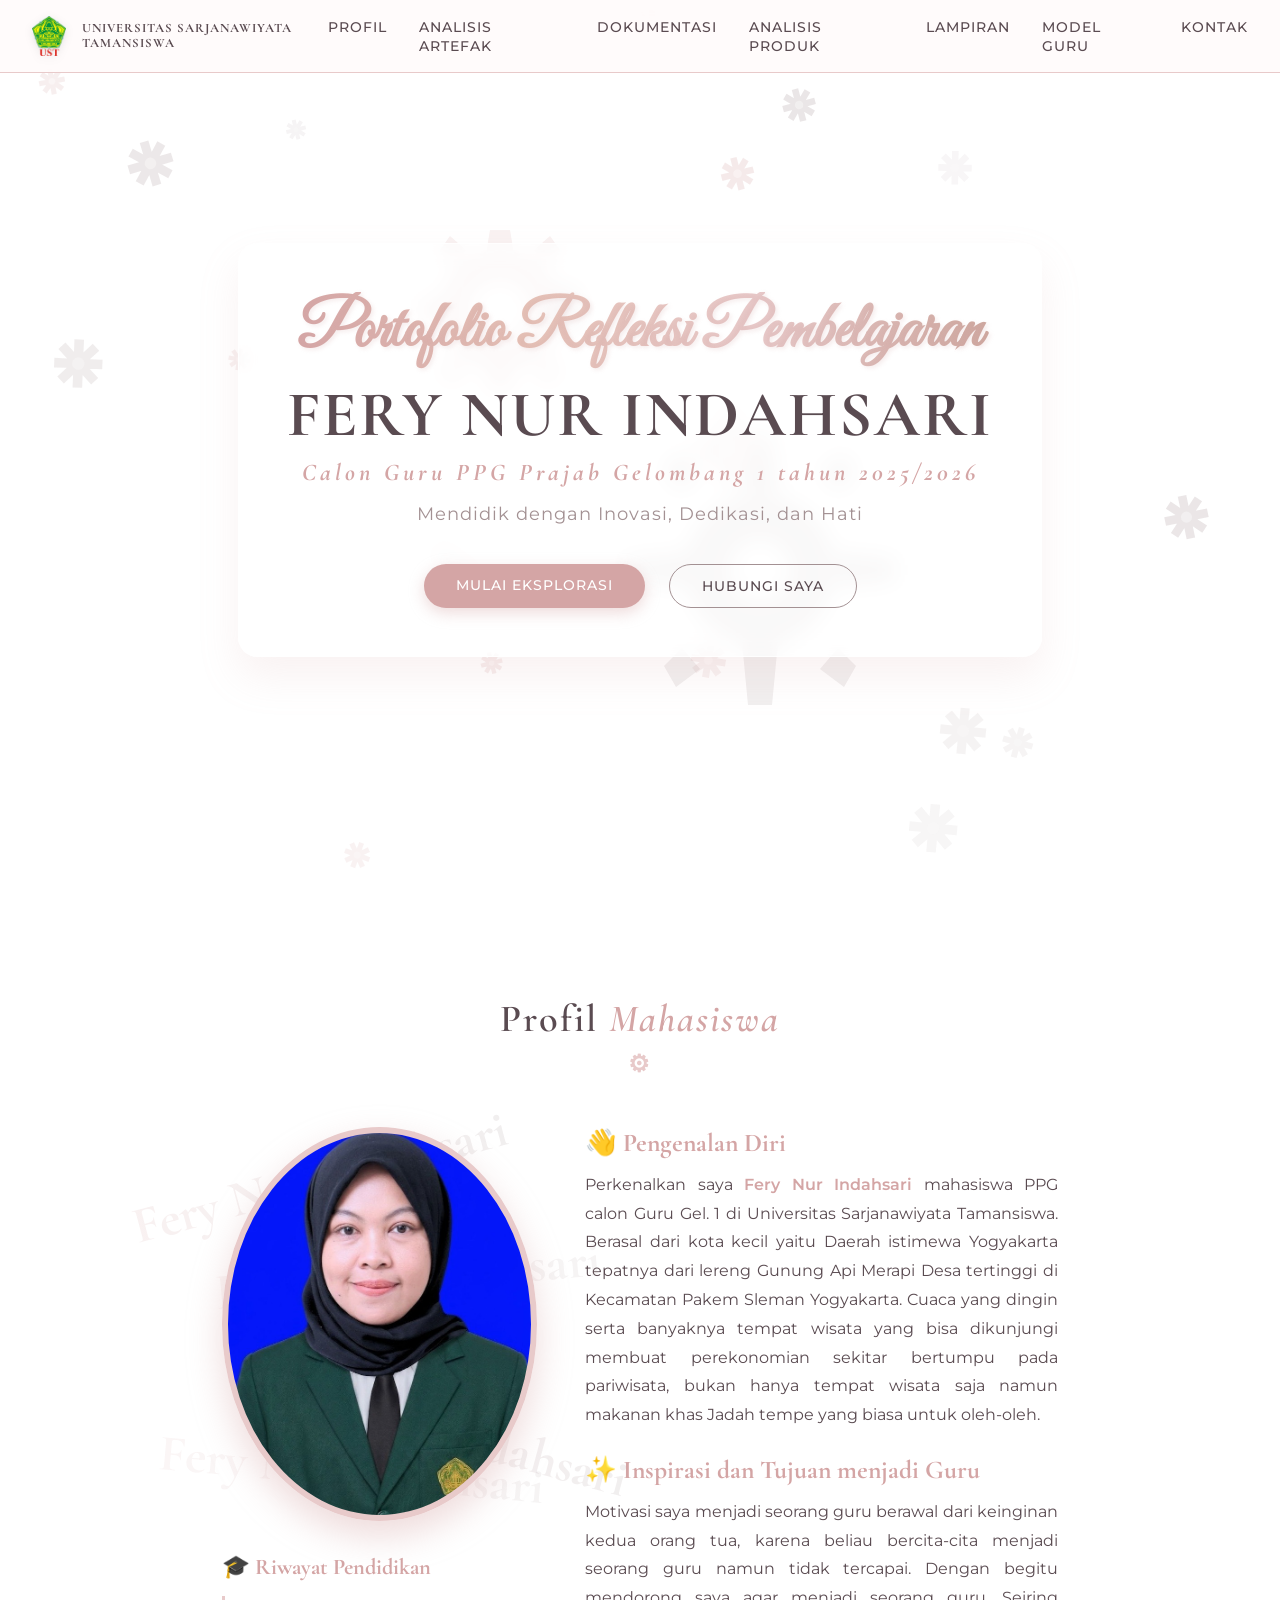
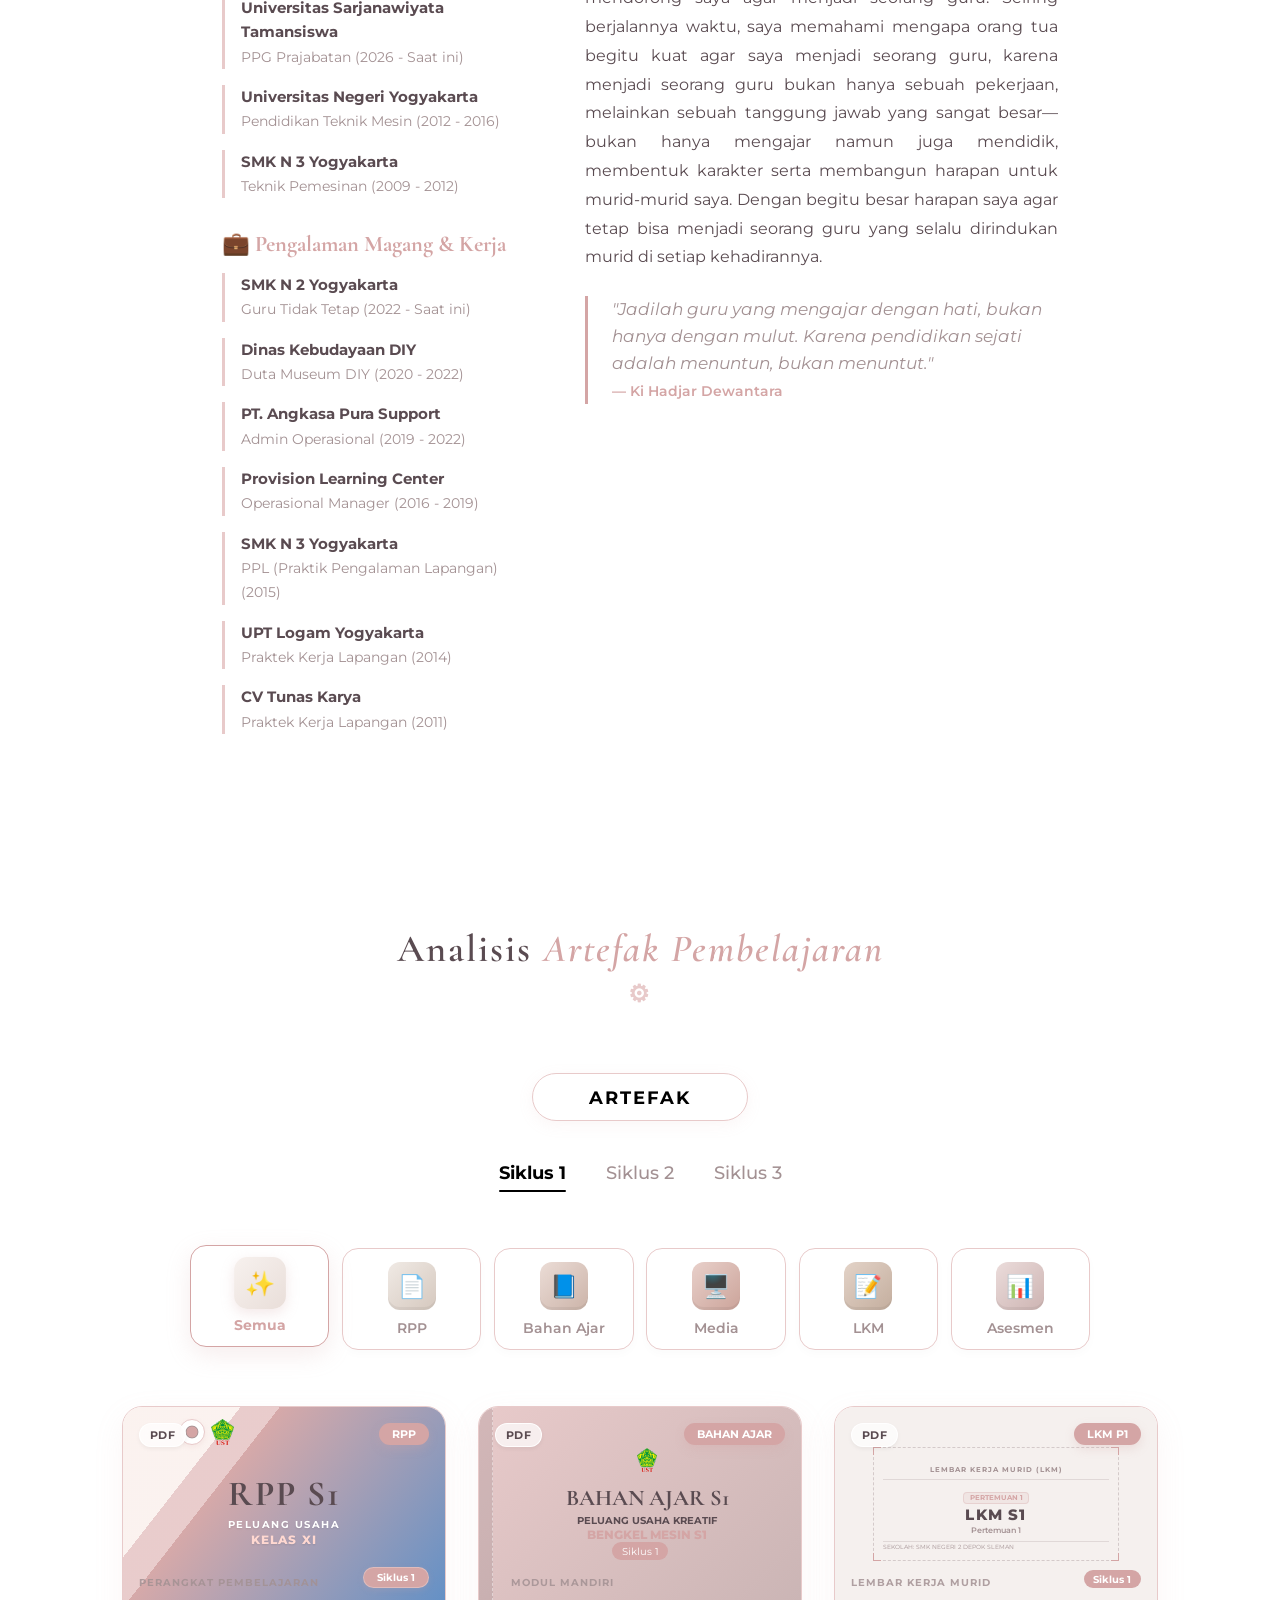
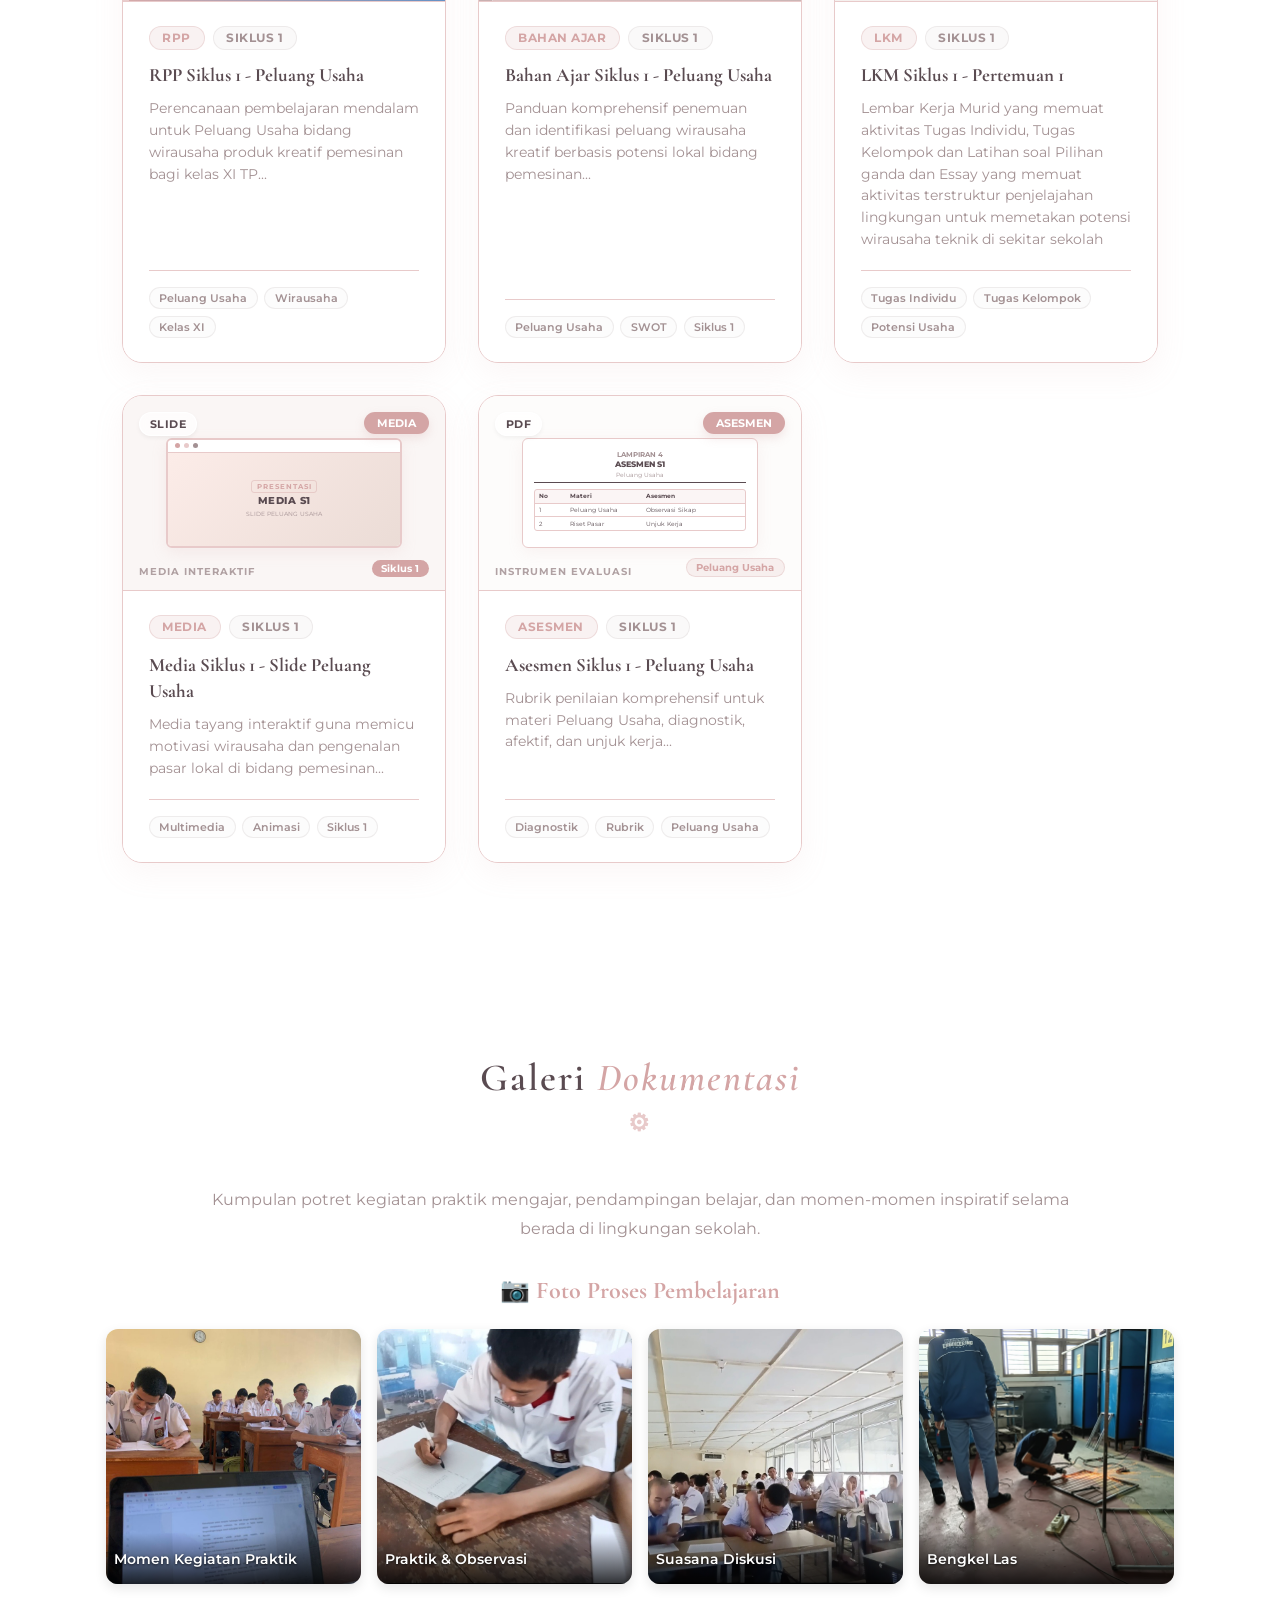
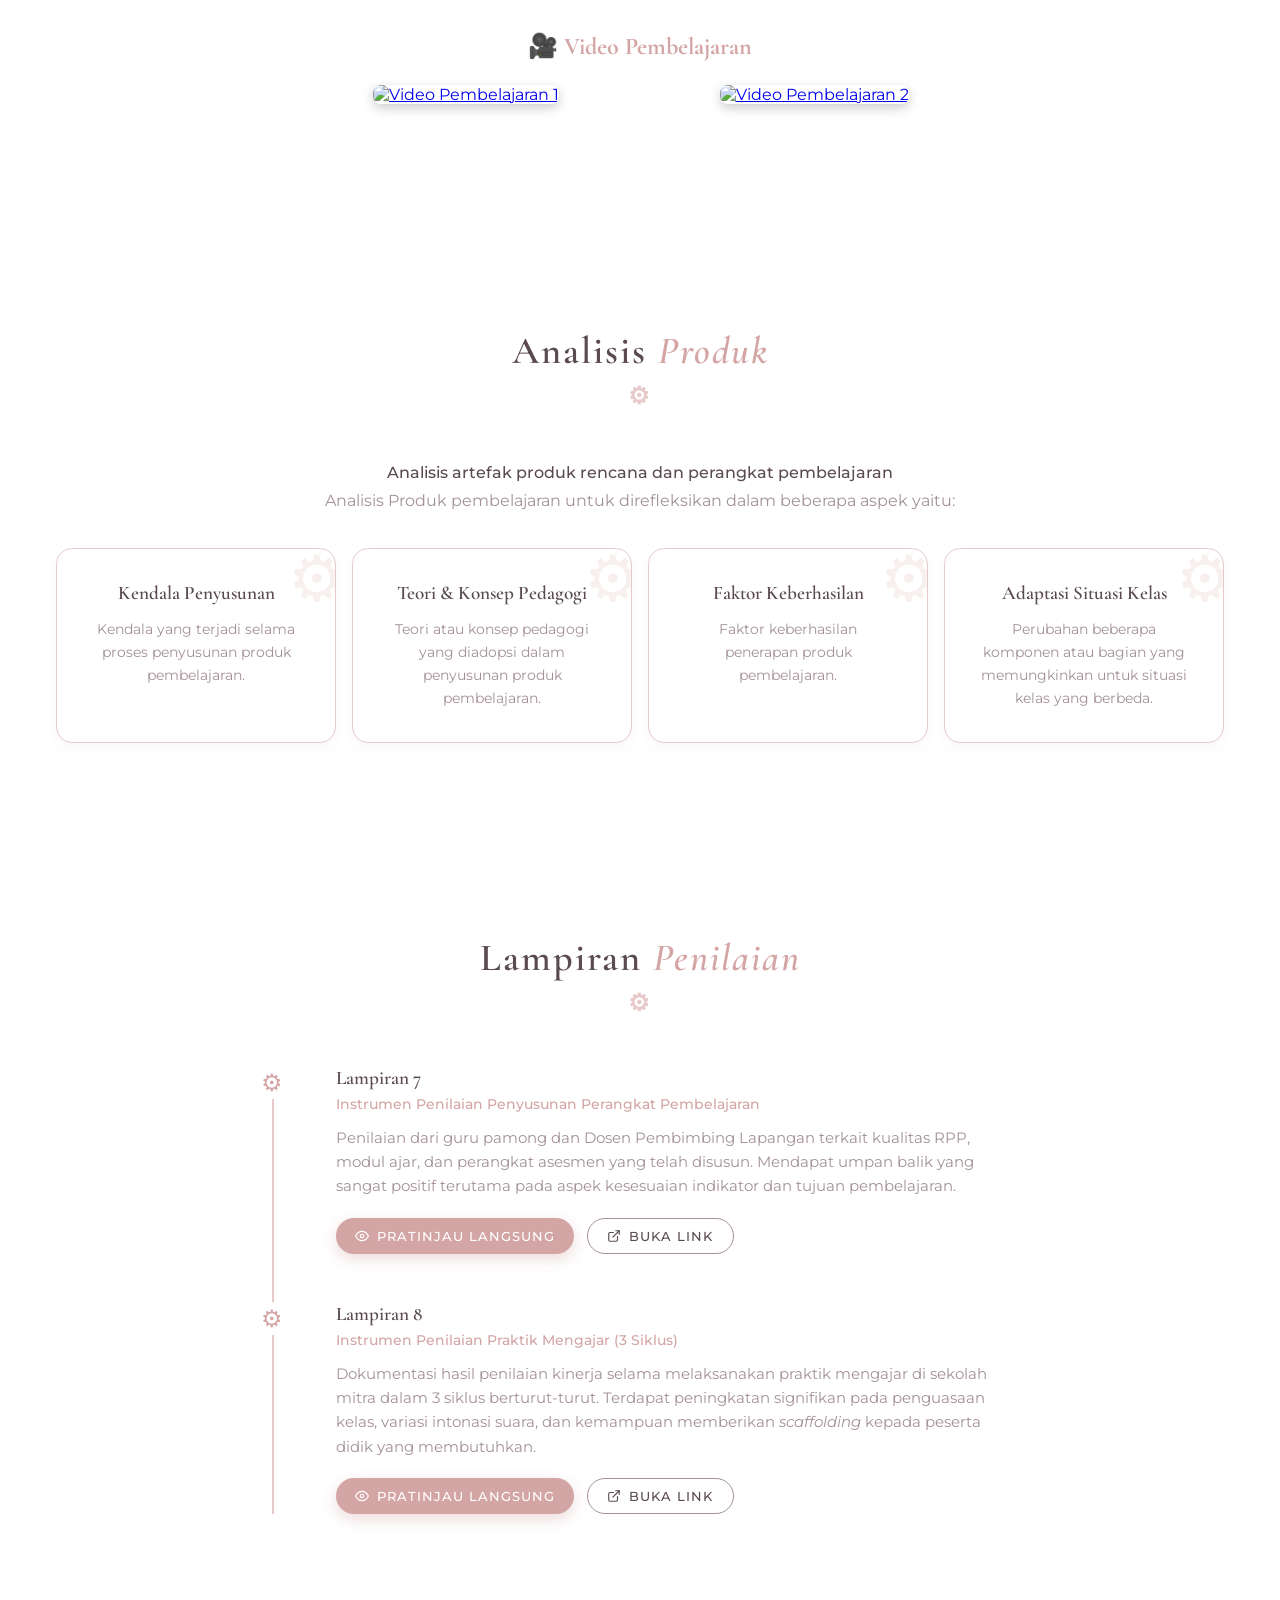
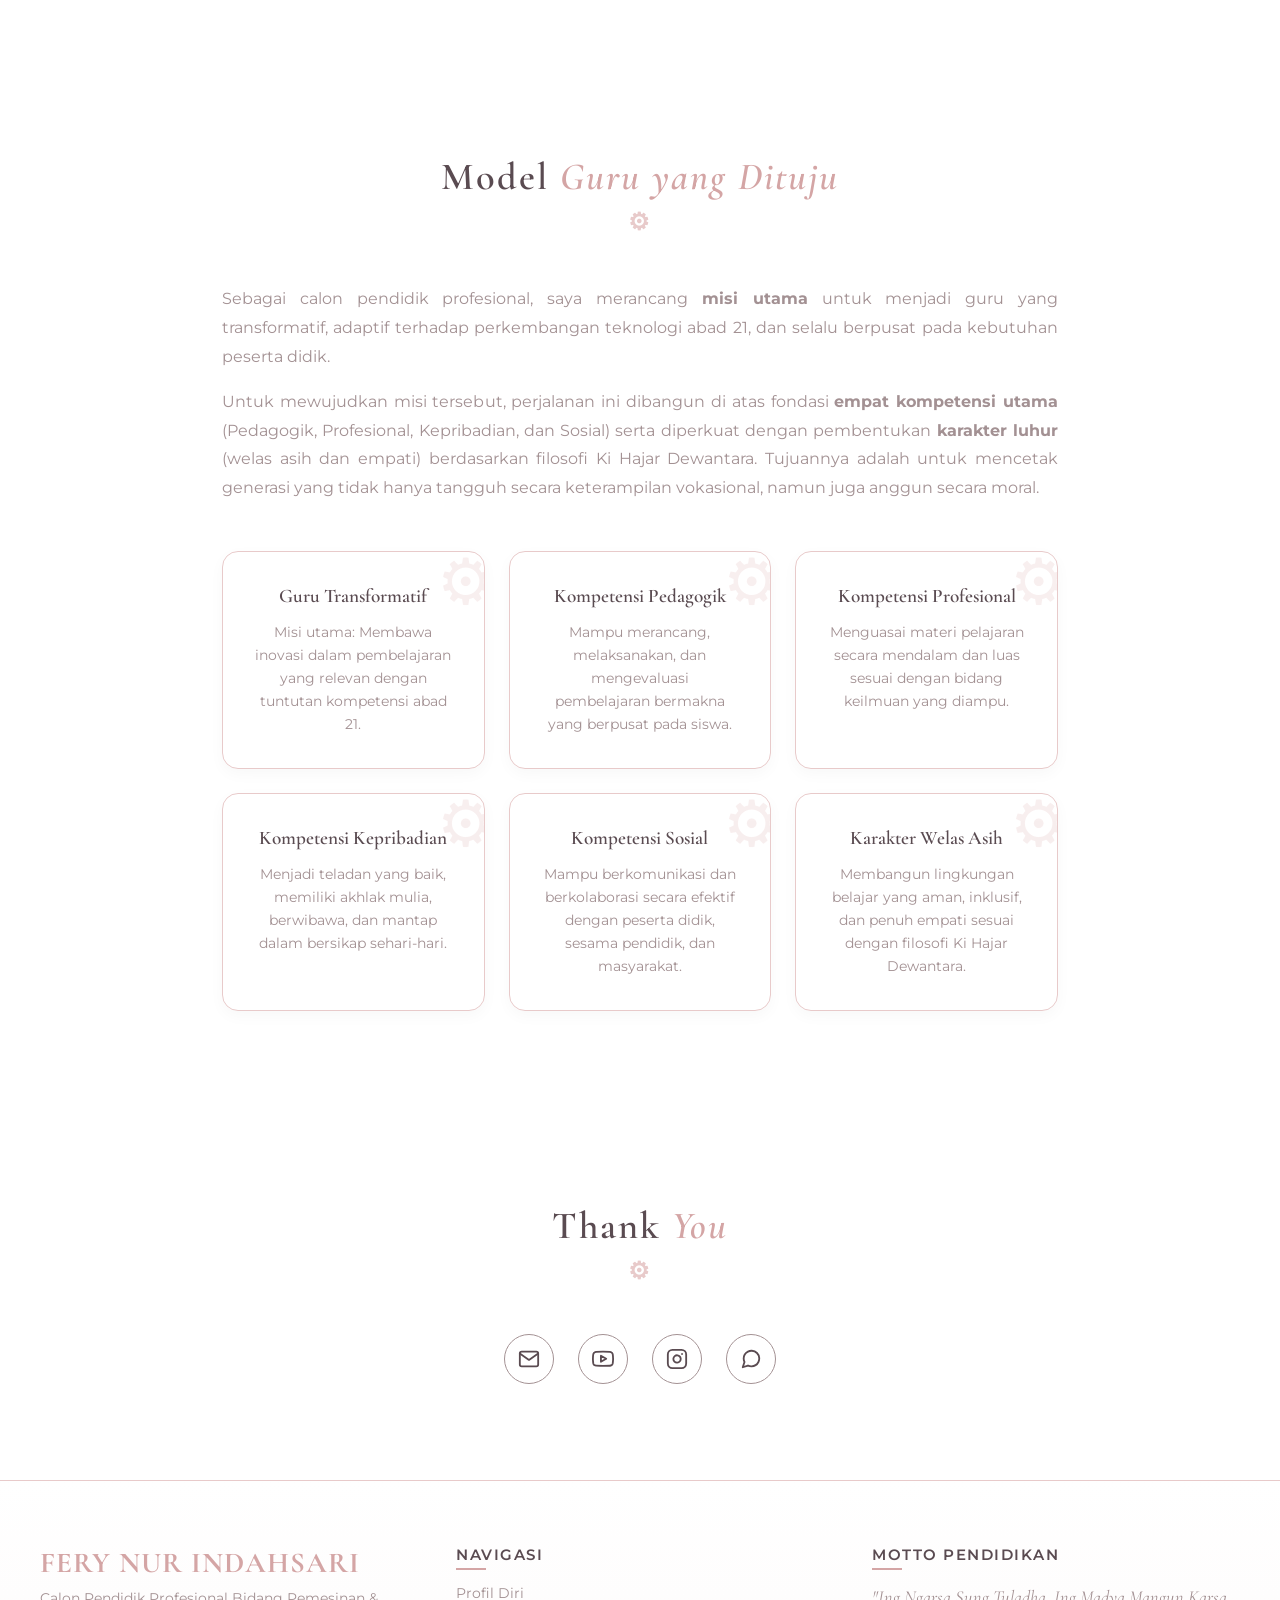
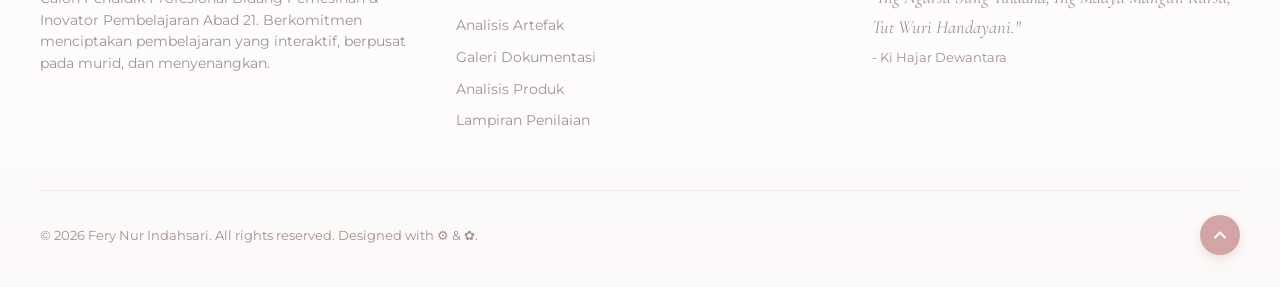
==== commit a08ed89d: "Add files via upload" ====
--- a/e_portofolio/index.html
+++ b/e_portofolio/index.html
@@ -1886,8 +1886,6 @@
       <li><a href="#analisis-produk">Analisis Produk</a></li>
       <li><a href="#lampiran">Lampiran</a></li>
       <li><a href="#model-guru">Model Guru</a></li>
-      <li><a href="#refleksi-akhir">Refleksi Akhir</a></li>
-      <li><a href="#filosofi-mengajar">Filosofi Mengajar</a></li>
       <li><a href="#contact">Kontak</a></li>
     </ul>
   </nav>
@@ -1909,6 +1907,7 @@
       </svg>
     </div>
     <div class="hero-content fade-in">
+      <h2 class="hero-portfolio-title">Portofolio Refleksi Pembelajaran</h2>
       <h1 class="hero-name">FERY NUR INDAHSARI</h1>
       <h3 class="hero-role">Calon Guru PPG Prajab Gelombang 1 tahun 2025/2026</h3>
       <p class="hero-tagline">Mendidik dengan Inovasi, Dedikasi, dan Hati</p>
@@ -2072,10 +2071,10 @@
       <div class="project-card fade-in" data-type="rpp" data-siklus="1" onclick="openPreviewModal(this)"
            data-title="RPP Siklus 1 - Peluang Usaha" 
            data-url="https://docs.google.com/document/d/1-6SG4d9XK1Z_A2CQTZz93zKXsDqND_EX/preview"
-           data-konteks="Modul ajar ini dikembangkan khusus untuk murid kelas XI TP pada mata pelajaran PKKWU dengan mengimplementasikan model Deep Learning, guna menstimulasi keterlibatan kognitif secara aktif sejak tahap orientasi kewirausahaan."
-           data-tujuan="Bertujuan untuk memfasilitasi murid agar memiliki kompetensi dalam mengidentifikasi, memilah, serta merumuskan peluang usaha kreatif di bidang teknik pemesinan melalui pengambilan keputusan yang mandiri dan penalaran analitis."
-           data-kelebihan="Integrasi model Deep Learning secara efektif mentransformasi pembelajaran dari orientasi hafalan teoritis menjadi analisis kelayakan pasar yang bersifat autentik berdasarkan potensi lokal terdekat."
-           data-kekurangan="Implementasi ini menuntut alokasi waktu pengawasan dan pendampingan fasilitatif yang intensif dari pendidik guna memastikan proses eksplorasi masalah mandiri oleh kelompok berjalan optimal.">
+           data-konteks="Disusun untuk kelas XI TP pada mata pelajaran PKKWU menggunakan model pembelajaran mendalam (Deep Learning) guna mendorong keterlibatan murid secara aktif sejak tahap orientasi peluang usaha wirausaha."
+           data-tujuan="Menuntun murid agar mampu mengidentifikasi, memilah, dan merumuskan peluang usaha kreatif di bidang teknik pemesinan secara mandiri, berani mengambil keputusan, dan bernalar kritis."
+           data-kelebihan="Integrasi model Deep Learning melatih murid untuk tidak sekadar menghafal materi peluang usaha, melainkan menganalisis kelayakan pasar secara autentik berdasarkan potensi lokal."
+           data-kekurangan="Memerlukan alokasi waktu pengawasan dan pendampingan kelompok yang intensif dari guru agar proses eksplorasi masalah mandiri berjalan efektif.">
         <div class="card-cover-preview rpp-cover">
           <span class="cover-format-badge">PDF</span>
           <span class="cover-category-badge">RPP</span>
@@ -2111,10 +2110,10 @@
       <div class="project-card fade-in" data-type="rpp" data-siklus="2" onclick="openPreviewModal(this)"
            data-title="RPP Siklus 2 - Perlindungan HAKI" 
            data-url="https://docs.google.com/document/d/1-6SG4d9XK1Z_A2CQTZz93zKXsDqND_EX/preview"
-           data-konteks="Perangkat pembelajaran Siklus 2 ini didesain secara spesifik untuk memfasilitasi pemahaman murid SMK bidang teknik pemesinan terkait urgensi Hak Atas Kekayaan Intelektual (HAKI) secara kontekstual."
-           data-tujuan="Bertujuan mengarahkan murid dalam mengartikulasikan esensi HAKI, menguraikan prosedur fundamental pendaftaran merek dagang, serta menumbuhkan kesadaran hukum dalam memproteksi karya kreatif inovatif."
-           data-kelebihan="Pemanfaatan studi kasus empiris terkait sengketa hak cipta di industri manufaktur terbukti efektif dalam menstimulasi penalaran etis dan empati intelektual murid saat berinovasi."
-           data-kekurangan="Kompleksitas terminologi hukum formal dalam regulasi HAKI menuntut pendidik untuk melakukan reduksi didaktis (penyederhanaan bahasa) agar konsep tersebut lebih aplikatif secara operasional.">
+           data-konteks="Modul rancangan pembelajaran Siklus 2 tentang materi Hak Atas Kekayaan Intelektual (HAKI) bagi murid SMK bidang teknik pemesinan."
+           data-tujuan="Mengarahkan murid agar dapat menjelaskan esensi HAKI, merinci prosedur pendaftaran merek sederhana, serta menyadari pentingnya melindungi karya cipta produk kreatif mereka secara legal."
+           data-kelebihan="Menggunakan studi kasus pelanggaran hak cipta industri pemesinan yang riil, memicu empati dan sikap etis murid dalam berinovasi and berkarya."
+           data-kekurangan="Istilah-istilah hukum formal dalam materi HAKI yang cenderung kaku membutuhkan simplifikasi bahasa agar lebih mudah dipahami secara operasional.">
         <div class="card-cover-preview rpp-cover">
           <span class="cover-format-badge">PDF</span>
           <span class="cover-category-badge">RPP</span>
@@ -2150,10 +2149,10 @@
       <div class="project-card fade-in" data-type="rpp" data-siklus="3" onclick="openPreviewModal(this)"
            data-title="RPP Siklus 3 - Pengujian Produk" 
            data-url="https://docs.google.com/document/d/1R6MfT6nrTrwN2PVefediJiRzwdOQJ7QZ/preview"
-           data-konteks="Perencanaan pembelajaran Siklus 3 difokuskan pada penguasaan metodologi pengujian fungsionalitas dan evaluasi kesesuaian mutu produk kreatif manufaktur berskala standar industri."
-           data-tujuan="Ditujukan untuk melatih kecakapan murid dalam merancang parameter uji produk, melaksanakan prosedur pengujian presisi secara kolaboratif, serta merumuskan pelaporan kelayakan teknis yang komprehensif."
-           data-kelebihan="Secara konseptual berhasil mengintegrasikan pemahaman kognitif dengan keterampilan psikomotorik tingkat tinggi melalui simulasi kendali mutu (quality control) yang relevan dengan operasional industri."
-           data-kekurangan="Keterbatasan validitas instrumen pengujian laboratorium skala sekolah mengharuskan pendidik untuk merekayasa skenario simulasi alternatif yang representatif guna menunjang pencapaian tujuan pembelajaran.">
+           data-konteks="Perencanaan pembelajaran Siklus 3 dengan fokus utama pada metologi pengujian fungsionalitas dan evaluasi kesesuaian produk kreatif manufaktur dengan standar mutu kerja."
+           data-tujuan="Murid terampil merencanakan parameter pengujian produk kreatif, melaksanakan prosedur pengujian presisi secara kolaboratif, serta merumuskan laporan evaluasi kelayakan produk."
+           data-kelebihan="Menghubungkan teori kognitif dengan keterampilan psikomotorik tingkat tinggi melalui simulasi pengujian kualitas standar operasional industri."
+           data-kekurangan="Keterbatasan fasilitas alat uji laboratorium sekolah yang terstandar penuh menuntut kreativitas guru dalam mendesain skenario simulasi pengujian alternatif.">
         <div class="card-cover-preview rpp-cover">
           <span class="cover-format-badge">PDF</span>
           <span class="cover-category-badge">RPP</span>
@@ -2190,10 +2189,10 @@
       <div class="project-card fade-in" data-type="bahan-ajar" data-siklus="1" onclick="openPreviewModal(this)"
            data-title="Bahan Ajar Siklus 1 - Peluang Usaha" 
            data-url="https://docs.google.com/document/d/1YBlKzJiGF13IiJ2T7bKmPGi-VNcjSi-E/preview"
-           data-konteks="Bahan ajar ini mengelaborasi diskursus esensial mengenai identifikasi, eksplorasi, serta pengembangan peluang wirausaha kreatif yang adaptif terhadap dinamika industri manufaktur kontemporer."
-           data-tujuan="Berfungsi sebagai referensi pedagogis komprehensif bagi murid untuk merekonstruksi pemahaman terkait karakteristik kewirausahaan, pemetaan kapabilitas melalui analisis SWOT, dan kalkulasi segmentasi pasar."
-           data-kelebihan="Substansi materi diperkaya dengan studi fenomenologis wirausahawan teknik lokal sebagai stimulus motivasional, yang diintegrasikan dengan pedoman analisis kelayakan finansial yang terstruktur."
-           data-kekurangan="Tinjauan teoretis mengenai disrupsi pemanfaatan tren pasar digital (e-commerce) masih belum dieksplorasi secara mendalam sehingga perlu diakomodasi dalam penyusunan kurikulum lanjutan.">
+           data-konteks="Materi ajar mengenai dasar-dasar penemuan, identifikasi, dan pengembangan peluang usaha kreatif baru di lingkungan industri manufaktur."
+           data-tujuan="Menyediakan referensi literatur berkualitas bagi murid untuk memahami karakteristik wirausahawan, metode analisis SWOT pribadi, dan teknik pemetaan celah pasar."
+           data-kelebihan="Penyajian materi dilengkapi studi kasus lokal wirausahawan teknik yang inspiratif serta panduan praktis analisis kelayakan finansial yang operasional."
+           data-kekurangan="Pemberian contoh pemanfaatan tren pasar digital (e-commerce) masih terbatas dan perlu dikembangkan lebih luas pada edisi cetak berikutnya.">
         <div class="card-cover-preview" style="background: linear-gradient(135deg, #e8caca, #cbb5b5); border-bottom: 1px solid var(--accent);">
           <span class="cover-format-badge">PDF</span>
           <span class="cover-category-badge">Bahan Ajar</span>
@@ -2228,10 +2227,10 @@
       <div class="project-card fade-in" data-type="bahan-ajar" data-siklus="2" onclick="openPreviewModal(this)"
            data-title="Bahan Ajar Siklus 2 - HAKI" 
            data-url="https://docs.google.com/document/d/1hrKnxpam9fHaI1bqA_KYoWEYZHK2HbvU/preview"
-           data-konteks="Modul pembelajaran ini memuat kajian sistematis mengenai mekanisme perlindungan Hak Atas Kekayaan Intelektual (HAKI) di yurisdiksi Indonesia, dengan relevansi khusus pada luaran produk kreatif manufaktur."
-           data-tujuan="Disusun guna membekali murid dengan pemahaman yuridis mengenai kepemilikan karya intelektual, diferensiasi antara hak paten dan hak cipta, serta regulasi pendaftaran perlindungan karya."
-           data-kelebihan="Penggunaan pendekatan bahasa semi-formal yang dipadukan dengan infografis sistematis alur pendaftaran HAKI terbukti efektif menurunkan tingkat kejenuhan kognitif murid kejuruan."
-           data-kekurangan="Cakupan materi masih tersentralisasi pada regulasi hukum kekayaan intelektual domestik (Ditjen KI), dan belum mengakomodasi kompleksitas sengketa perlindungan merek pada skala internasional.">
+           data-konteks="Buku panduan bahan ajar mengenai perlindungan Hak Atas Kekayaan Intelektual (HAKI) di Indonesia yang relevan bagi penciptaan produk manufaktur."
+           data-tujuan="Membekali murid dengan pemahaman legalitas kekayaan intelektual, perbedaan paten dan hak cipta desain industri, serta mekanisme perlindungan hak penemu."
+           data-kelebihan="Bahasa penyampaian yang kasual dilengkapi diagram alur pendaftaran HAKI yang atraktif sehingga tidak membosankan bagi murid SMK."
+           data-kekurangan="Belum mencakup dinamika sengketa merek internasional secara luas, masih terfokus pada hukum domestik Ditjen Kekayaan Intelektual.">
         <div class="card-cover-preview" style="background: linear-gradient(135deg, #ebdcd6, #bca0a0); border-bottom: 1px solid var(--accent);">
           <span class="cover-format-badge">PDF</span>
           <span class="cover-category-badge">Buku Saku</span>
@@ -2266,10 +2265,10 @@
       <div class="project-card fade-in" data-type="bahan-ajar" data-siklus="3" onclick="openPreviewModal(this)"
            data-title="Bahan Ajar Siklus 3 - Pengujian Produk dan Evaluasi" 
            data-url="https://docs.google.com/document/d/1HzwP3oYjPrvWO17BOtznNzswLOFqlHkI/preview"
-           data-konteks="Modul teknis ini memberikan pemaparan mendalam terkait metodologi kendali mutu (quality control), meliputi prosedur pengujian kelayakan fisik, ketahanan mekanis, dan standar estetika produk."
-           data-tujuan="Diproyeksikan sebagai instrumen belajar mandiri bagi murid dalam menerapkan kaidah toleransi presisi mekanis, probabilitas teknik sampling produk, serta prosedur validasi eksperimen."
-           data-kelebihan="Modul ini memuat integrasi instrumen form pemeriksaan (check sheet) yang selaras dengan prosedur standar industri guna mengoptimalkan validitas pelaksanaan praktikum di laboratorium sekolah."
-           data-kekurangan="Pemahaman awal (prerequisite) murid mengenai dasar statistika dan mekanika bahan yang masih fluktuatif mengharuskan pendidik untuk memberikan penguatan kognitif suplementer.">
+           data-konteks="Bahan ajar mengenai metodologi kendali mutu (quality control) dan tata cara pengujian kelayakan fisik, kekuatan mekanis, serta aspek estetika produk kreatif."
+           data-tujuan="Menjadi panduan belajar mandiri bagi murid dalam menerapkan standar toleransi mekanis, metode sampling produk, serta pelaporan hasil eksperimen."
+           data-kelebihan="Menyajikan formulir pemeriksaan (check sheet) standar industri yang aplikatif untuk kegiatan praktikum murid di bengkel sekolah."
+           data-kekurangan="Membutuhkan pemahaman dasar ilmu mekanika bahan dan statistik dasar yang kadang memerlukan penjelasan ulang terpisah dari guru.">
         <div class="card-cover-preview" style="background: linear-gradient(135deg, #e3d3c8, #bca598); border-bottom: 1px solid var(--accent);">
           <span class="cover-format-badge">PDF</span>
           <span class="cover-category-badge">Panduan</span>
@@ -2305,10 +2304,10 @@
       <div class="project-card fade-in" data-type="lkm" data-siklus="1" onclick="openPreviewModal(this)"
            data-title="LKM Siklus 1 - Pertemuan 1" 
            data-url="https://docs.google.com/document/d/1CWZnkhsZd6o-ifNzlc8WKImU0ql4riCR/preview"
-           data-konteks="Lembar Kerja Murid (LKM) ini mengintegrasikan variasi instrumen evaluasi—individu, kelompok, objektif, dan esai—dengan menonjolkan observasi lapangan terstruktur guna memetakan potensi kewirausahaan bengkel di lingkungan sekitar."
-           data-tujuan="Disusun sebagai panduan sistematis bagi murid dalam melaksanakan wawancara pelaku usaha, mensintesis ide bisnis melalui pemetaan pikiran (mind mapping), serta mengaplikasikan analisis SWOT tingkat dasar."
-           data-kelebihan="Struktur LKM dirancang secara ergonomis dan interaktif dengan ruang pengisian yang memadai, serta dilengkapi peta instruksi yang mendukung kemandirian belajar (self-directed learning)."
-           data-kekurangan="Pelaksanaan observasi lapangan menuntut mobilitas murid yang tinggi, sehingga memerlukan strategi manajemen kelas dan pengawasan yang lebih komprehensif dari pendidik guna memastikan ketertiban.">
+           data-konteks="Lembar Kerja Murid yang memuat aktivitas Tugas Individu, Tugas Kelompok dan Latihan soal Pilihan ganda dan Essay yang memuat aktivitas terstruktur penjelajahan lingkungan untuk memetakan potensi wirausaha teknik di sekitar sekolah"
+           data-tujuan="Memandu murid secara bertahap dalam mewawancarai pelaku usaha, memformulasikan ide bisnis menggunakan peta pikiran, serta melakukan analisis SWOT dasar."
+           data-kelebihan="Lembar kerja didesain sangat interaktif dengan alokasi kolom pengisian yang fleksibel serta peta instruksi yang mudah diikuti secara mandiri."
+           data-kekurangan="Sifat pengerjaan lapangan menuntut mobilitas murid yang dinamis sehingga kontrol ketertiban kelas memerlukan perhatian lebih dari guru.">
         <div class="card-cover-preview blueprint">
           <span class="cover-format-badge">PDF</span>
           <span class="cover-category-badge">LKM P1</span>
@@ -2351,10 +2350,10 @@
       <div class="project-card fade-in" data-type="lkm" data-siklus="2" onclick="openPreviewModal(this)"
            data-title="LKM Siklus 2 - Analisis HAKI" 
            data-url="https://docs.google.com/document/d/1cvqnGdP1CQkJOVdjQjnnBZld6rlaSPeQ/preview"
-           data-konteks="LKM ini diimplementasikan dengan pendekatan Problem-Based Learning (PBL) guna menstimulasi investigasi analitis murid terhadap otentisitas ide dan sengketa plagiarisme merek dagang."
-           data-tujuan="Bertujuan mengasah kemampuan berpikir kritis murid dalam mendiferensiasi pelanggaran hak cipta ilegal dengan modifikasi ide inovatif yang tetap mengedepankan penghargaan terhadap kekayaan intelektual pihak lain."
-           data-kelebihan="Desain penugasan ini terbukti efektif dalam memantik diskursus kelompok dan memfasilitasi internalisasi nilai-nilai etika akademik serta integritas profesional."
-           data-kekurangan="Optimalisasi penyelesaian studi kasus sangat bergantung pada ketersediaan infrastruktur jaringan internet sekolah yang stabil guna mengakses literatur hukum di portal resmi pemerintah.">
+           data-konteks="Lembar Kerja Murid berbasis pemecahan masalah (Problem-Based Learning) untuk menganalisis sengketa orisinalitas ide dan kasus plagiarisme merek dagang."
+           data-tujuan="Melatih murid berpikir kritis dalam membedakan antara pelanggaran hak cipta ilegal dan pengembangan ide inovatif yang menghargai hak cipta orang lain."
+           data-kelebihan="Memicu perdebatan kelompok yang seru dan diskursus etis yang mendalam mengenai tanggung jawab kejujuran akademik dan profesional."
+           data-kekurangan="Keberhasilan analisis kasus sengketa menuntut ketersediaan koneksi internet yang stabil untuk menelusuri data hukum di portal pemerintah.">
         <div class="card-cover-preview blueprint">
           <span class="cover-format-badge">PDF</span>
           <span class="cover-category-badge">LKM HAKI</span>
@@ -2397,10 +2396,10 @@
       <div class="project-card fade-in" data-type="lkm" data-siklus="3" onclick="openPreviewModal(this)"
            data-title="LKM Siklus 3 - Tugas Individu" 
            data-url="https://docs.google.com/document/d/165ZQ8GD7u1QQUC2h3LH7GlT6tw_z-DWk/preview"
-           data-konteks="Instrumen penugasan mandiri ini disusun secara terstruktur untuk mengevaluasi retensi dan pemahaman teoretis murid terkait indikator penjaminan mutu pada produk manufaktur."
-           data-tujuan="Berfungsi sebagai parameter evaluasi ketelitian individual murid dalam merekonstruksi instrumen daftar periksa (check list) kelayakan produk, dengan merujuk pada standar gambar spesifikasi kerja."
-           data-kelebihan="Pendekatan asesmen ini sangat relevan dalam menumbuhkembangkan kemandirian, integritas akademik, serta keakuratan fokus analitis murid secara perseorangan."
-           data-kekurangan="Sifat pengerjaan mandiri mengeliminasi peluang diskusi kolaboratif (peer learning) ketika murid menghadapi disonansi kognitif dalam menafsirkan perhitungan toleransi ukuran yang kompleks.">
+           data-konteks="Lembar tugas mandiri terstruktur untuk mengevaluasi pemahaman teoretis murid mengenai indikator pengujian mutu produk manufaktur."
+           data-tujuan="Menguji ketelitian personal murid dalam merancang tabel daftar periksa (check list) kelayakan produk sesuai gambar spesifikasi kerja yang ditentukan."
+           data-kelebihan="Sangat baik untuk memupuk kemandirian, kepercayaan diri, integritas personal, dan fokus ketelitian perorangan murid."
+           data-kekurangan="Sifat pengerjaan mandiri membatasi ruang diskusi teman sebaya jika murid menemui hambatan pembacaan toleransi ukuran yang rumit.">
         <div class="card-cover-preview blueprint">
           <span class="cover-format-badge">PDF</span>
           <span class="cover-category-badge">LKM MANDIRI</span>
@@ -2443,10 +2442,10 @@
       <div class="project-card fade-in" data-type="lkm" data-siklus="3" onclick="openPreviewModal(this)"
            data-title="LKM Siklus 3 - Tugas Kelompok" 
            data-url="https://docs.google.com/document/d/10db256nSPqcROkVkCwQP1HZd80TBf94j/preview"
-           data-konteks="Penugasan ini mengadopsi model pembelajaran kolaboratif yang menugaskan tim untuk menyusun rancangan skenario eksperimental guna pengujian fungsionalitas produk kreatif yang telah difabrikasi."
-           data-tujuan="Diupayakan untuk mengoptimalkan kecakapan kerja tim (teamwork), delegasi tanggung jawab secara proporsional, serta kapabilitas kolektif dalam menetapkan justifikasi mutu produk."
-           data-kelebihan="Aktivitas ini mereplikasi iklim kerja kolaboratif industri, yang secara signifikan memperkuat komunikasi asertif, jiwa kepemimpinan, serta solidaritas tim dalam penyelesaian masalah teknis."
-           data-kekurangan="Penerapan tugas berkelompok ini mengharuskan pendidik untuk mengaplikasikan sistem rubrik penilaian sejawat (peer assessment) yang objektif guna menghindari bias evaluasi kontribusi individu.">
+           data-konteks="Lembar penugasan tim kolaboratif untuk merencanakan skenario eksperimen pengujian fungsionalitas produk kreatif yang telah diciptakan."
+           data-tujuan="Melatih keterampilan kerja sama tim, pembagian peran tanggung jawab ilmiah, serta kebersamaan dalam mengambil kesimpulan mutu produk."
+           data-kelebihan="Membiasakan murid dengan atmosfer kerja sama tim industri (teamwork) yang menekankan komunikasi asertif dan kepemimpinan."
+           data-kekurangan="Membutuhkan sistem pemantauan yang adekuat dari guru agar penilaian kontribusi individu anggota kelompok tetap objektif dan adil.">
         <div class="card-cover-preview blueprint">
           <span class="cover-format-badge">PDF</span>
           <span class="cover-category-badge">LKM TIM</span>
@@ -2490,10 +2489,10 @@
       <div class="project-card fade-in" data-type="media" data-siklus="1" onclick="openPreviewModal(this)"
            data-title="Media Pembelajaran Siklus 1 - Peluang Usaha" 
            data-url="https://drive.google.com/file/d/1G7aet0FqdcRiREiSc8G9WdUd9o5DYwwG/preview"
-           data-konteks="Media presentasi interaktif ini dikembangkan secara spesifik untuk memantik motivasi intrinsik murid kelas XI TP terhadap ekosistem kewirausahaan di sektor teknik."
-           data-tujuan="Bertujuan menyajikan representasi visual dari tahapan riset pasar dan identifikasi peluang bisnis, guna menstimulasi keberanian murid untuk bertransformasi menjadi produsen yang inovatif."
-           data-kelebihan="Komposisi desain grafis dirancang dengan standar estetika premium dan kontras warna yang proporsional, terbukti efektif mempertahankan rentang atensi (attention span) murid di dalam kelas."
-           data-kekurangan="Kepadatan elemen visual pada instrumen tayang ini mempersyaratkan spesifikasi proyektor kelas dengan resolusi tinggi agar detail tipografi dapat terbaca dengan presisi.">
+           data-konteks="Presentasi multimedia interaktif untuk memicu gairah berwirausaha dan mengenalkan ekosistem bisnis teknik kelas XI TP."
+           data-tujuan="Memvisualisasikan langkah pemetaan potensi bisnis manufaktur kecil, tahapan riset pasar, dan memotivasi murid agar berani bermimpi menjadi produsen kreatif."
+           data-kelebihan="Tata desain grafis yang trendi dengan kontras warna premium yang memanjakan mata, membuat konsentrasi murid terjaga."
+           data-kekurangan="Sifat media yang kaya visual menuntut kualitas proyektor kelas yang memadai agar detail teks slide terbaca tajam.">
         <div class="card-cover-preview media-cover">
           <span class="cover-format-badge">SLIDE</span>
           <span class="cover-category-badge">Media</span>
@@ -2529,10 +2528,10 @@
       <div class="project-card fade-in" data-type="media" data-siklus="2" onclick="openPreviewModal(this)"
            data-title="Media Presentasi Interaktif HAKI" 
            data-url="https://drive.google.com/file/d/11Qs9OfAj7o_UtEcxIQf0ELnfv_8rcbdH/preview"
-           data-konteks="Desain slide presentasi interaktif ini disusun guna menguraikan tahapan birokratis pendaftaran hak paten dan perlindungan ide kreatif melalui pendekatan visual yang terstruktur dan kronologis."
-           data-tujuan="Berorientasi pada transformasi materi hukum perlindungan HAKI yang bersifat teoretis-kaku menjadi sajian infografis dinamis yang memfasilitasi pemahaman komprehensif secara seketika."
-           data-kelebihan="Penggunaan metafora visual dan pendekatan ilustratif mampu mereduksi kompleksitas materi legalitas paten, menjadikannya lebih mudah diinternalisasi dan meminimalisasi beban kognitif (cognitive load) murid."
-           data-kekurangan="Tingginya intensitas animasi dalam file presentasi ini menuntut kompatibilitas perangkat keras dan lunak yang identik di ruang kelas guna menghindari distorsi grafis saat penayangan.">
+           data-konteks="Slide presentasi interaktif untuk mengenalkan alur pendaftaran hak paten dan perlindungan ide cipta murid secara runtut."
+           data-tujuan="Menyederhanakan materi hukum perlindungan HAKI yang teoretis menjadi deretan infografis skema pendaftaran yang mudah dipahami dalam sekali lihat."
+           data-kelebihan="Penggunaan metafora visual dan studi kasus kartun membuat materi legalitas paten yang tadinya berat menjadi terasa ringan dan menghibur."
+           data-kekurangan="File slide interaktif membutuhkan kesamaan perangkat lunak penampil di kelas agar animasi transisi tidak terdistorsi.">
         <div class="card-cover-preview media-cover">
           <span class="cover-format-badge">SLIDE</span>
           <span class="cover-category-badge">Media</span>
@@ -2568,10 +2567,10 @@
       <div class="project-card fade-in" data-type="media" data-siklus="3" onclick="openPreviewModal(this)"
            data-title="Media Siklus 3 - Pengujian Produk dan Evaluasi" 
            data-url="https://drive.google.com/file/d/1fLZgC1I3SwPCzTG0MekHdB7gJEi-3h6G/preview"
-           data-konteks="Media visual interaktif ini dirancang khusus untuk memfasilitasi pembelajaran murid kelas XII TFLM pada materi Pengujian Kualitas Produk yang menuntut konsentrasi spasial tinggi."
-           data-tujuan="Berfungsi mendemonstrasikan komparasi konseptual antara metode pengujian destruktif (destructive test) dan non-destruktif melalui skema grafis yang sistematis dan mudah dicerna."
-           data-kelebihan="Dilengkapi dengan ilustrasi instrumen pengujian laboratorium berakurasi tinggi, yang secara signifikan mengakselerasi pemahaman konseptual dan abstraksi mekanikal murid."
-           data-kekurangan="Integrasi media pemutaran video klip yang menampilkan demonstrasi aktual pengoperasian mesin laboratorium belum terakomodasi secara langsung (embedded) di dalam slide presentasi ini.">
+           data-konteks="Presentasi media visual interaktif materi Pengujian Kualitas Produk kreatif bagi murid kelas XII TFLM."
+           data-tujuan="Menyajikan ilustrasi perbandingan metode pengujian merusak (destructive test) dan tanpa merusak (non-destructive test) secara grafis."
+           data-kelebihan="Didukung grafis instrumen penguji laboratorium dengan akurasi gambar tinggi, membantu pemahaman konseptual secara cepat."
+           data-kekurangan="Belum diintegrasikan dengan pemutaran video klip demonstrasi mesin laboratorium secara langsung di dalam slide.">
         <div class="card-cover-preview media-cover">
           <span class="cover-format-badge">SLIDE</span>
           <span class="cover-category-badge">Media</span>
@@ -2608,10 +2607,10 @@
       <div class="project-card fade-in" data-type="asesmen" data-siklus="1" onclick="openPreviewModal(this)"
            data-title="Asesmen Siklus 1 - Peluang Usaha" 
            data-url="https://drive.google.com/file/d/1Uqcm91u_KJmTdSLJc03QR-lkjLg1tUDc/preview"
-           data-konteks="Instrumen asesmen ini dikembangkan untuk memfasilitasi evaluasi diagnostik awal sekaligus penilaian ranah afektif murid selama pelaksanaan praktikum Siklus 1."
-           data-tujuan="Bertujuan menginventarisasi tingkat kedisiplinan, kepatuhan terhadap prosedur Keselamatan dan Kesehatan Kerja (K3), serta penguasaan fundamental terkait pembacaan gambar proyeksi."
-           data-kelebihan="Format daftar periksa (checklist) observasi dirancang sangat pragmatis dan terstruktur, memungkinkan pendidik untuk melakukan evaluasi real-time yang efisien di lingkungan bengkel."
-           data-kekurangan="Terdapat potensi bias subjektivitas dalam penilaian ranah sikap observasional, sehingga di masa mendatang memerlukan penyusunan rubrik indikator perilaku (behavioral anchors) yang lebih rinci.">
+           data-konteks="Disusun untuk melakukan penilaian awal (diagnostik) dan penilaian sikap kerja murid pada praktikum Siklus 1."
+           data-tujuan="Mendokumentasikan tingkat disiplin, keamanan kerja (K3), serta pemahaman dasar murid terhadap gambar proyeksi."
+           data-kelebihan="Format checklist observasi sangat ringkas dan memudahkan penilaian real-time di bengkel."
+           data-kekurangan="Subjektivitas penilaian sikap tetap ada, sehingga membutuhkan rubrik indikator perilaku yang lebih detail.">
         <div class="card-cover-preview asesmen-paper">
           <span class="cover-format-badge">PDF</span>
           <span class="cover-category-badge">Asesmen</span>
@@ -2655,10 +2654,10 @@
       <div class="project-card fade-in" data-type="asesmen" data-siklus="2" onclick="openPreviewModal(this)"
            data-title="Asesmen Siklus 2 - Hak Kekayaan Intelektual"
            data-url="https://drive.google.com/file/d/1Uqcm91u_KJmTdSLJc03QR-lkjLg1tUDc/preview"
-           data-konteks="Instrumen evaluasi unjuk kerja (performance assessment) ini secara spesifik diformulasikan untuk mengukur kompetensi perancangan gambar CAD dengan mempertimbangkan prinsip standardisasi HAKI."
-           data-tujuan="Difungsikan sebagai parameter evaluatif untuk mengukur tingkat presisi dimensi teknis, kerapian visual garis, serta derajat orisinalitas ide desain gambar kerja CAD murid."
-           data-kelebihan="Struktur rubrik penilaian dikonstruksi secara terperinci mengacu pada skala pengukuran yang diadopsi dari standar objektif nasional, sehingga meminimalisasi bias subjektif pendidik."
-           data-kekurangan="Proses verifikasi silang (cross-examination) terhadap lembar kerja CAD digital menuntut alokasi waktu evaluasi yang ekstensif dan ketelitian visual yang presisi dari pihak pemeriksa.">
+           data-konteks="Format penilaian unjuk kerja praktik mendesain gambar kerja CAD berbasis standardisasi HAKI."
+           data-tujuan="Mengukur presisi ukuran, kerapian garis, serta orisinalitas desain gambar kerja CAD murid."
+           data-kelebihan="Rubrik penilaian sangat terperinci berdasarkan skala skor objektif nasional."
+           data-kekurangan="Membutuhkan waktu pemeriksaan lembar kerja CAD murid satu per satu secara teliti.">
         <div class="card-cover-preview asesmen-paper">
           <span class="cover-format-badge">PDF</span>
           <span class="cover-category-badge">Asesmen</span>
@@ -2702,10 +2701,10 @@
       <div class="project-card fade-in" data-type="asesmen" data-siklus="3" onclick="openPreviewModal(this)"
            data-title="Instrumen Asesmen Siklus 3 - Kriteria Penilaian" 
            data-url="https://drive.google.com/file/d/1AOrF4XyqI9oamuY8wR4fgUVB7SFvdpY5/preview"
-           data-konteks="Instrumen asesmen kumulatif ini dirancang sebagai landasan evaluasi komprehensif terhadap portofolio laporan akhir dan kompetensi sosiokultural (kolaborasi) murid pada terminasi Siklus 3."
-           data-tujuan="Bertujuan mengevaluasi kompetensi murid dalam mengartikulasikan laporan ilmiah terkait prosedur pengujian produk, sekaligus mengukur signifikansi kontribusi individual dalam dinamika kelompok."
-           data-kelebihan="Implementasi instrumen ini secara nyata mendorong proses metakognisi murid melalui refleksi komprehensif terhadap capaian personal serta apresiasi atas sinergi kerja tim."
-           data-kekurangan="Akumulasi beban evaluasi formatif berbasis portofolio pelaporan tertulis ini memberikan implikasi pada tingginya beban administrasi penilaian (grading load) bagi pendidik di penghujung siklus.">
+           data-konteks="Penilaian portofolio laporan akhir dan kompetensi sosial kolaboratif murid di akhir Siklus 3."
+           data-tujuan="Mengevaluasi kemampuan murid menyusun laporan ilmiah pengujian produk dan kontribusi tim."
+           data-kelebihan="Mendorong murid merefleksikan hasil kerja secara menyeluruh dan mengapresiasi kerja keras tim."
+           data-kekurangan="Beban penilaian portofolio laporan tertulis cukup tebal bagi guru di akhir siklus.">
         <div class="card-cover-preview asesmen-paper">
           <span class="cover-format-badge">PDF</span>
           <span class="cover-category-badge">Asesmen</span>
@@ -2802,19 +2801,19 @@
     <div class="skills-grid" style="display: grid; grid-template-columns: repeat(4, 1fr); gap: 1rem; max-width: 1200px; margin: 0 auto; padding: 0 1rem;">
       <div class="skill-card fade-in">
         <h3>Kendala Penyusunan</h3>
-        <p>Kendala utama meliputi penyelarasan rumusan Capaian Pembelajaran (CP) dengan keberagaman level kemampuan murid hasil observasi awal, serta penyusunan instrumen asesmen dan rubrik yang mampu mengukur aspek kognitif, afektif, dan psikomotorik (Tri-Nga: ngerti, ngrasa, nglakoni) secara holistik dan autentik.</p>
+        <p>Kendala yang terjadi selama proses penyusunan produk pembelajaran.</p>
       </div>
       <div class="skill-card fade-in">
         <h3>Teori &amp; Konsep Pedagogi</h3>
-        <p>Penyusunan produk sangat mengedepankan filosofi pendidikan Ki Hajar Dewantara melalui Sistem Among (menuntun) dan prinsip Tri-Nga (ngerti, ngrasa, nglakoni), yang dipadukan dengan pemetaan tingkat kognitif Taksonomi Bloom, pendekatan Student-Centered Learning, dan teknik pembelajaran scaffolding.</p>
+        <p>Teori atau konsep pedagogi yang diadopsi dalam penyusunan produk pembelajaran.</p>
       </div>
       <div class="skill-card fade-in">
         <h3>Faktor Keberhasilan</h3>
-        <p>Keberhasilan diukur melalui efektivitas penggunaan media dan sumber belajar yang bervariasi sesuai kebutuhan kelas, skenario pembelajaran yang runtut, serta kemampuan guru dalam memfasilitasi interaksi kelas secara empatik, memberikan umpan balik konstruktif, dan merangsang partisipasi aktif murid.</p>
+        <p>Faktor keberhasilan penerapan produk pembelajaran.</p>
       </div>
       <div class="skill-card fade-in">
         <h3>Adaptasi Situasi Kelas</h3>
-        <p>Adaptasi dilakukan melalui diferensiasi instruksi dan fleksibilitas pemanfaatan media berdasarkan kondisi aktual. Penyesuaian teknik scaffolding, manajemen waktu saat kegiatan kolaboratif, serta modifikasi cara pemberian instruksi dilakukan untuk merespons dinamika pemahaman dan profil murid yang berbeda-beda.</p>
+        <p>Perubahan beberapa komponen atau bagian yang memungkinkan untuk situasi kelas yang berbeda.</p>
       </div>
     </div>
   </section>
@@ -2869,7 +2868,7 @@
         <div class="company">Instrumen Penilaian Praktik Mengajar (3 Siklus)</div>
         <p>Dokumentasi hasil penilaian kinerja selama melaksanakan praktik mengajar di sekolah mitra dalam 3 siklus
           berturut-turut. Terdapat peningkatan signifikan pada penguasaan kelas, variasi intonasi suara, dan kemampuan
-          memberikan <em>scaffolding</em> kepada murid yang membutuhkan.</p>
+          memberikan <em>scaffolding</em> kepada peserta didik yang membutuhkan.</p>
         
         <!-- Tombol Aksi Pratinjau & Tautan -->
         <div style="margin-top: 1.2rem; display: flex; gap: 0.8rem; flex-wrap: wrap;">
@@ -2912,7 +2911,7 @@
   <section id="model-guru">
     <h2 class="section-title fade-in">Model <span class="accent">Guru yang Dituju</span></h2>
     <div style="max-width: 900px; margin: 0 auto 3rem auto; text-align: justify; line-height: 1.8; color: var(--secondary);" class="fade-in">
-      <p style="margin-bottom: 1rem;">Sebagai calon pendidik profesional, saya merancang <strong>misi utama</strong> untuk menjadi guru yang transformatif, adaptif terhadap perkembangan teknologi abad 21, dan selalu berpusat pada kebutuhan murid.</p>
+      <p style="margin-bottom: 1rem;">Sebagai calon pendidik profesional, saya merancang <strong>misi utama</strong> untuk menjadi guru yang transformatif, adaptif terhadap perkembangan teknologi abad 21, dan selalu berpusat pada kebutuhan peserta didik.</p>
       <p>Untuk mewujudkan misi tersebut, perjalanan ini dibangun di atas fondasi <strong>empat kompetensi utama</strong> (Pedagogik, Profesional, Kepribadian, dan Sosial) serta diperkuat dengan pembentukan <strong>karakter luhur</strong> (welas asih dan empati) berdasarkan filosofi Ki Hajar Dewantara. Tujuannya adalah untuk mencetak generasi yang tidak hanya tangguh secara keterampilan vokasional, namun juga anggun secara moral.</p>
     </div>
     <div class="skills-grid">
@@ -2934,7 +2933,7 @@
       </div>
       <div class="skill-card fade-in">
         <h3>Kompetensi Sosial</h3>
-        <p>Mampu berkomunikasi dan berkolaborasi secara efektif dengan murid, sesama pendidik, dan masyarakat.
+        <p>Mampu berkomunikasi dan berkolaborasi secara efektif dengan peserta didik, sesama pendidik, dan masyarakat.
         </p>
       </div>
       <div class="skill-card fade-in">
@@ -2942,36 +2941,6 @@
         <p>Membangun lingkungan belajar yang aman, inklusif, dan penuh empati sesuai dengan filosofi Ki Hajar Dewantara.
         </p>
       </div>
-    </div>
-  </section>
-
-  <section id="refleksi-akhir">
-    <h2 class="section-title fade-in">Refleksi Akhir <span class="accent">Praktik Pengalaman Lapangan Terbimbing</span></h2>
-    <div style="max-width: 900px; margin: 0 auto 3rem auto; text-align: justify; line-height: 1.8; color: var(--secondary);" class="fade-in">
-      <p style="margin-bottom: 1rem;">Bagian ini memuat penjabaran mendalam mengenai pengalaman selama praktik lapangan terbimbing.</p>
-    </div>
-    <div class="skills-grid" style="margin-top: 2rem;">
-      <div class="skill-card fade-in">
-        <h3>Yang Telah Dipelajari</h3>
-        <p>Selama PPL Terbimbing, saya belajar mengimplementasikan teori pedagogik ke dalam praksis pembelajaran nyata. Saya memperoleh pengalaman berharga dalam merancang modul ajar adaptif (berbasis <em>Problem-Based Learning</em> dan <em>Deep Learning</em>), menerapkan asesmen diagnostik awal, serta mengelola dinamika kelas secara efektif agar selaras dengan kebutuhan belajar murid.</p>
-      </div>
-      <div class="skill-card fade-in">
-        <h3>Pengalaman</h3>
-        <p>Tantangan utama adalah menghadapi keberagaman gaya belajar dan mengontrol mobilitas murid saat observasi lapangan dan praktikum bengkel. Solusinya, saya mengoptimalkan instruksi mandiri melalui Lembar Kerja Murid (LKM) interaktif, melakukan pendekatan personal yang humanis, serta menerapkan rubrik penilaian unjuk kerja yang lebih presisi dan terstruktur.</p>
-      </div>
-      <div class="skill-card fade-in">
-        <h3>Umpan Balik</h3>
-        <p>Umpan balik dari guru pamong dan DPL menekankan pada pentingnya manajemen waktu yang lebih efisien antara teori dan praktik. Selain itu, saya disarankan untuk memperbanyak <em>scaffolding</em> bagi murid yang menemui kesulitan, serta lebih memaksimalkan pemanfaatan media visual teknologi guna menjaga fokus murid untuk persiapan di tahap PPL Mandiri.</p>
-      </div>
-    </div>
-  </section>
-
-  <section id="filosofi-mengajar">
-    <h2 class="section-title fade-in">Filosofi <span class="accent">Mengajar</span></h2>
-    <div style="max-width: 900px; margin: 0 auto 3rem auto; text-align: justify; line-height: 1.8; color: var(--secondary);" class="fade-in">
-      <p style="margin-bottom: 1rem;">Filosofi mengajar saya berakar pada keyakinan bahwa pendidikan bukanlah sekadar proses transfer pengetahuan (<em>transfer of knowledge</em>), melainkan sebuah upaya sadar untuk memanusiakan manusia. Selama menjalani fase observasi dan asistensi pada Praktik Pengalaman Lapangan (PPL), saya menyadari bahwa setiap murid hadir di kelas dengan keunikan latar belakang dan potensi yang berbeda. Keyakinan ini sejalan dengan filosofi pendidikan Ki Hajar Dewantara, di mana pendidik berperan sebagai "pamong" yang menuntun segala kodrat alam dan kodrat zaman pada diri murid. Praktik pengajaran yang saya yakini harus berlandaskan pada asas <em>Ing Ngarsa Sung Tuladha, Ing Madya Mangun Karsa, Tut Wuri Handayani</em>—memberikan teladan saat di depan, membangun semangat saat di tengah, dan memberikan dorongan memandirikan saat di belakang.</p>
-      <p style="margin-bottom: 1rem;">Dalam tahap praktik pembelajaran terbimbing, saya mengintegrasikan filosofi tersebut dengan teori konstruktivisme Lev Vygotsky, khususnya melalui konsep <em>Zone of Proximal Development</em> (ZPD). Saya meyakini bahwa pembelajaran bermakna terjadi ketika murid secara aktif membangun pengetahuannya sendiri melalui interaksi sosial dan pengalaman langsung. Oleh karena itu, baik di ruang kelas maupun di bengkel praktik, saya menempatkan diri sebagai fasilitator yang memberikan <em>scaffolding</em> secara terukur. Alih-alih memberikan jawaban secara instan, saya merancang situasi pembelajaran seperti <em>Problem-Based Learning</em> agar murid terlatih berpikir kritis, memecahkan masalah faktual, dan berkolaborasi dalam tim. Nilai kemandirian, kejujuran akademik, dan etos kerja inilah yang senantiasa saya integrasikan dalam setiap sintaks pembelajaran.</p>
-      <p style="margin-bottom: 1rem;">Pada akhirnya, kristalisasi dari seluruh perjalanan ini membentuk ideologi profesional saya: menjadi guru yang transformatif, berpusat pada murid (<em>student-centered</em>), dan pembelajar sepanjang hayat (<em>lifelong learner</em>). Saya memegang teguh prinsip bahwa keberhasilan seorang pendidik tidak hanya diukur dari perolehan nilai teknis (<em>hard skills</em>) murid, melainkan dari sejauh mana pendidik tersebut mampu menyentuh hati dan membentuk kecerdasan moral (<em>soft skills</em>) mereka. Dengan menghadirkan lingkungan belajar yang aman, inklusif, dan mengedepankan asas welas asih, saya berkomitmen mendedikasikan diri untuk mencetak lulusan teknik manufaktur yang tidak hanya kompeten secara profesional, tetapi juga berintegritas tinggi dan berbudaya luhur.</p>
     </div>
   </section>
 
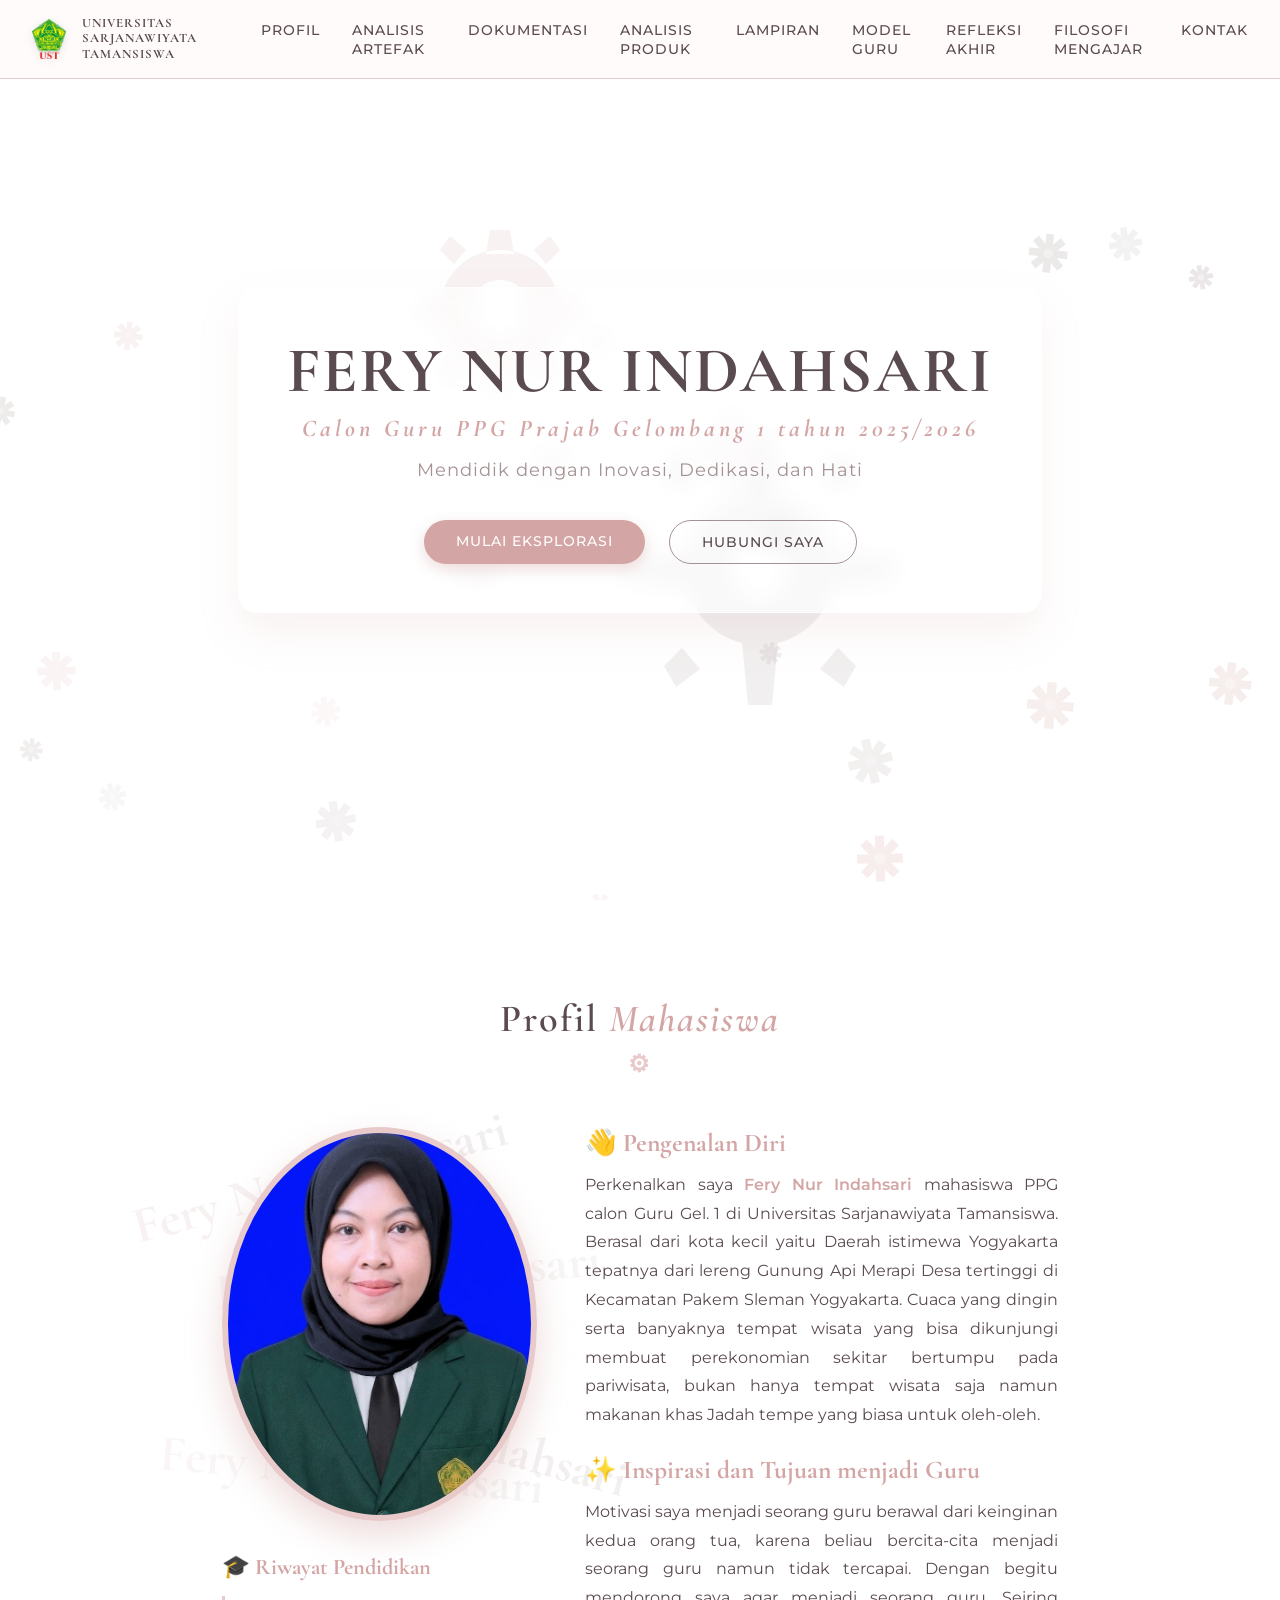
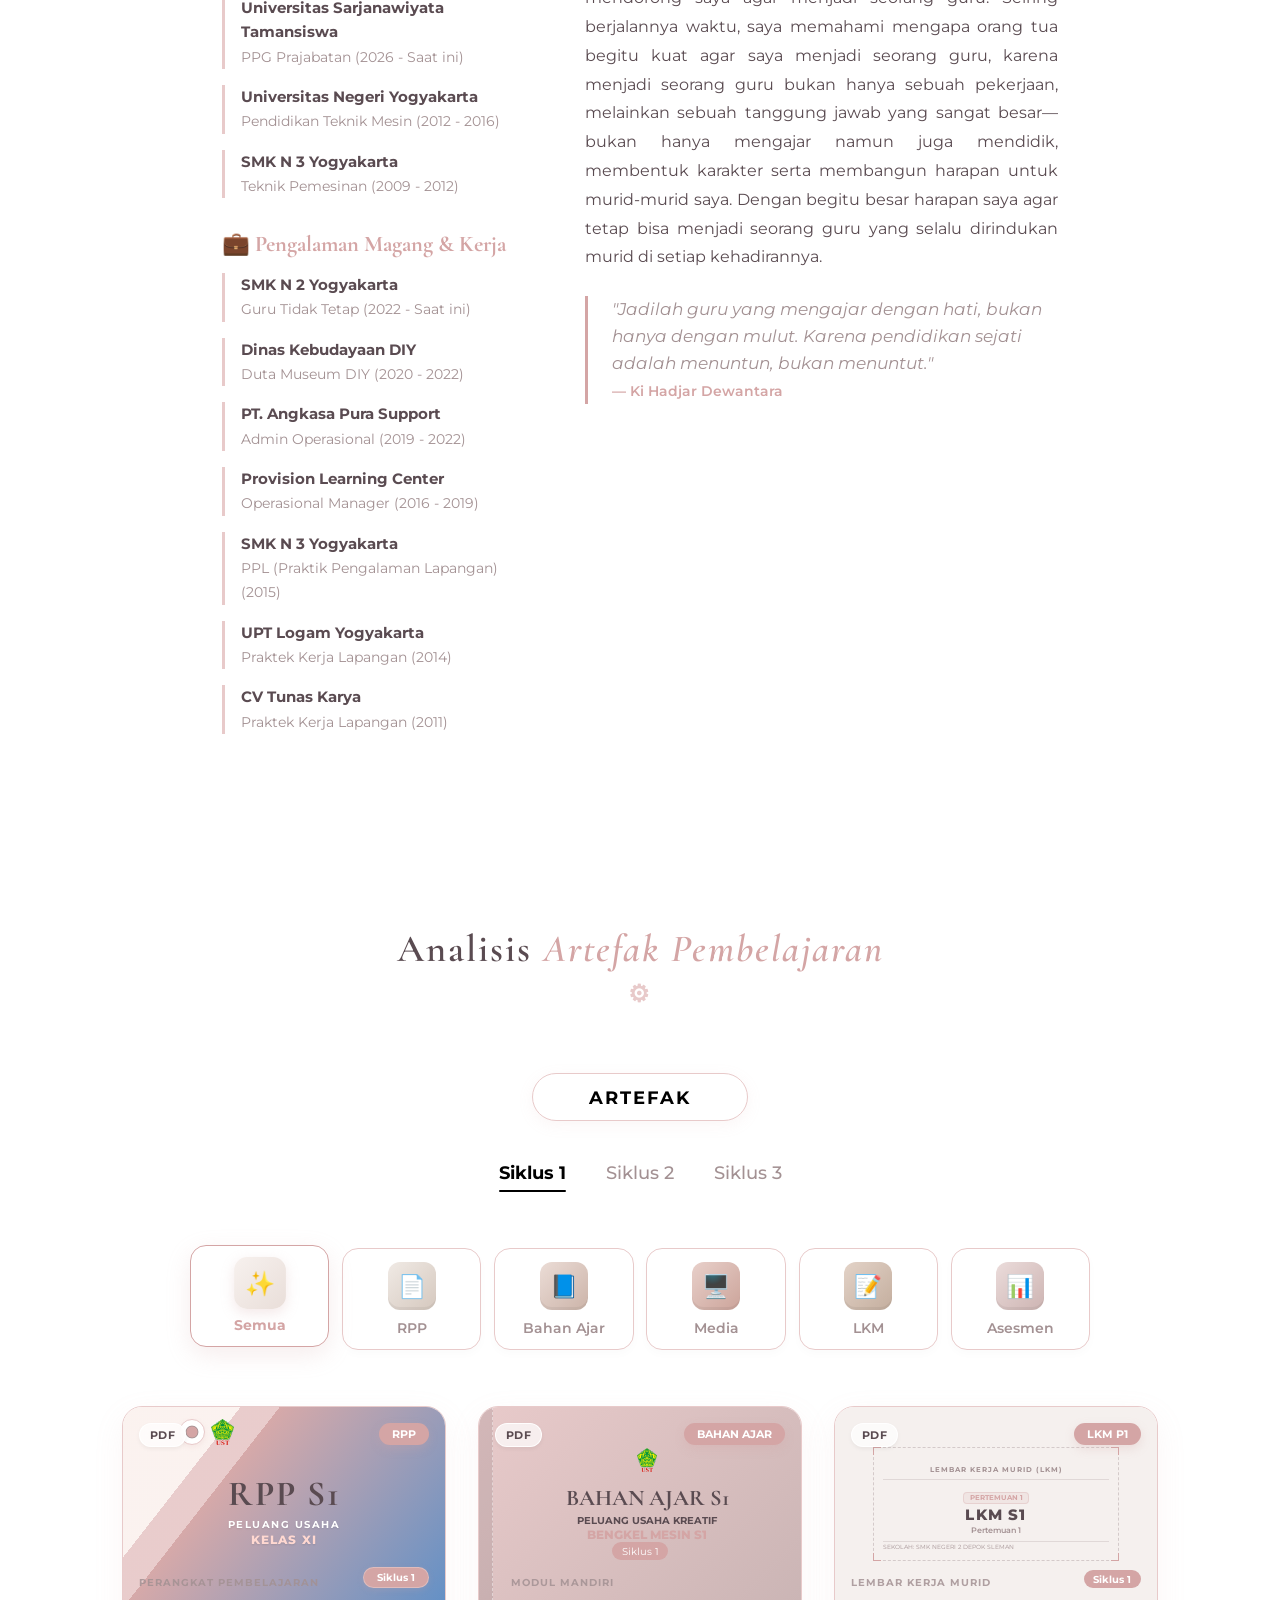
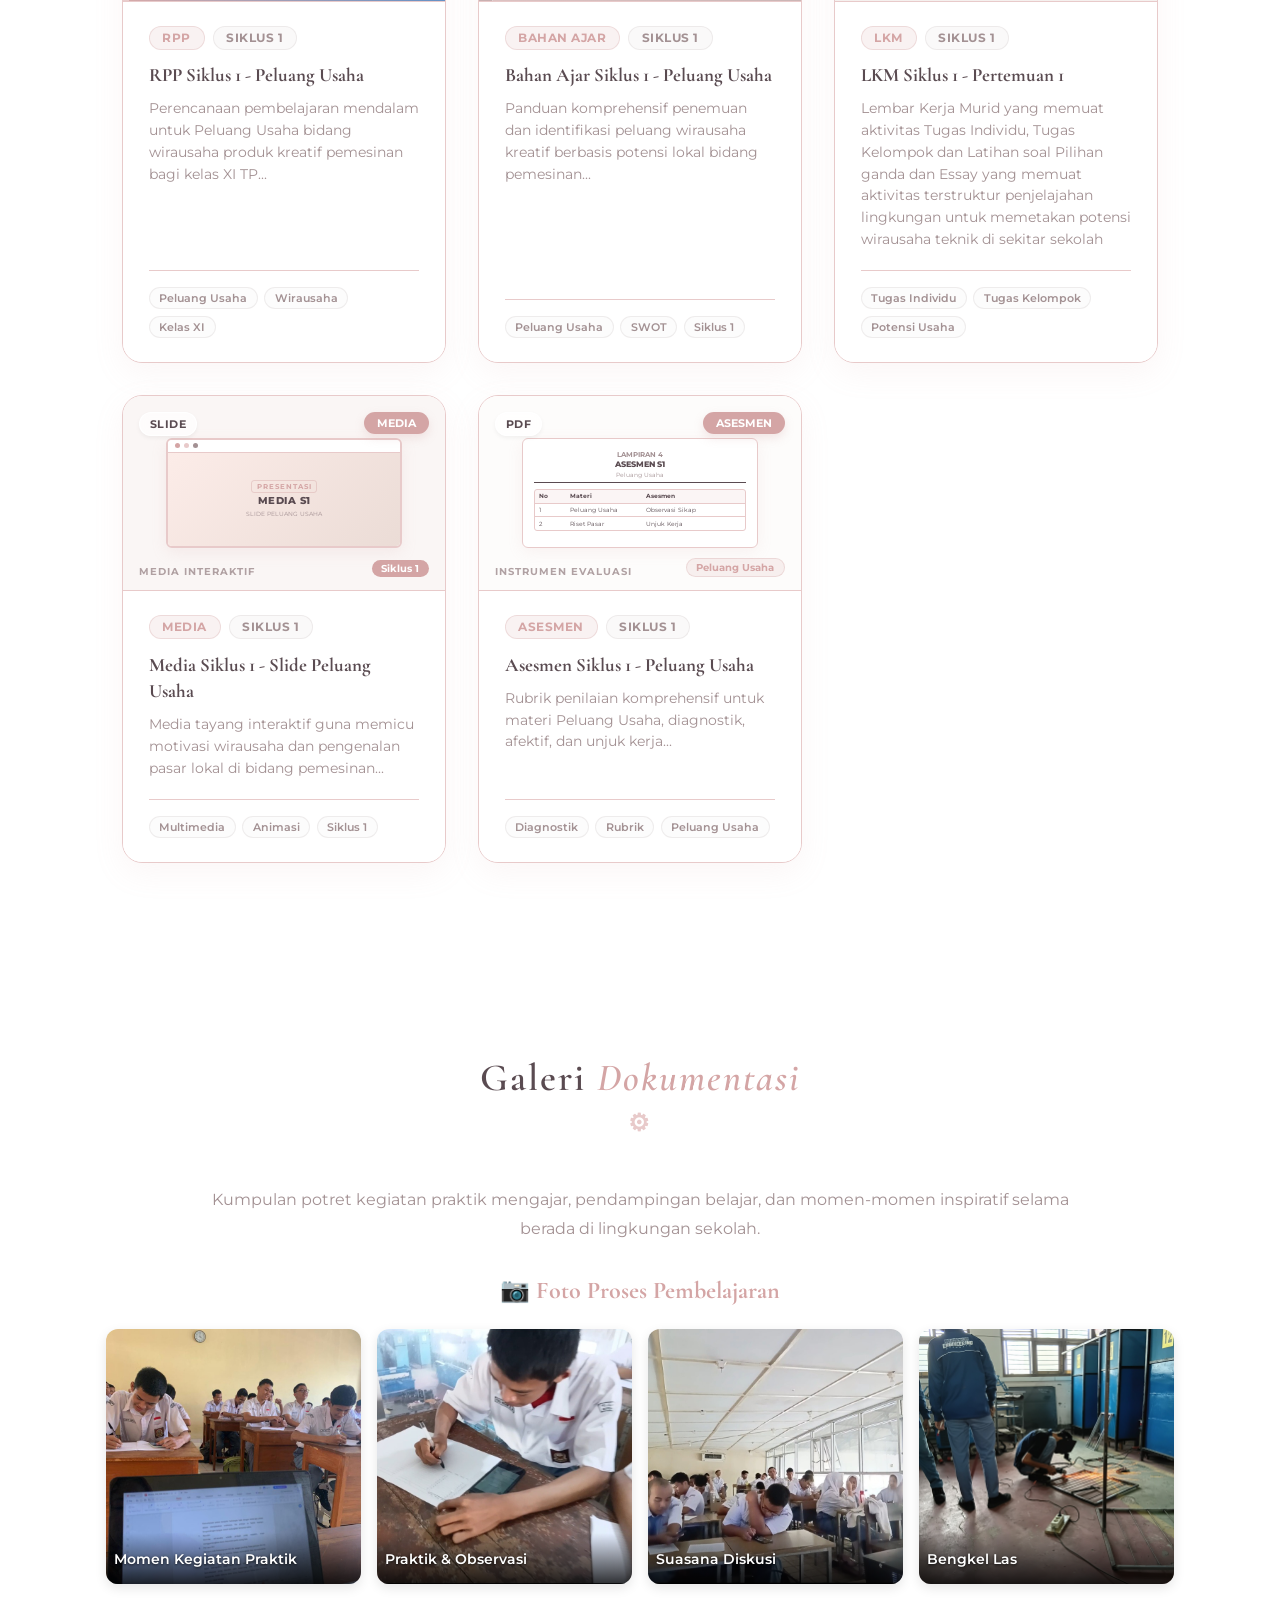
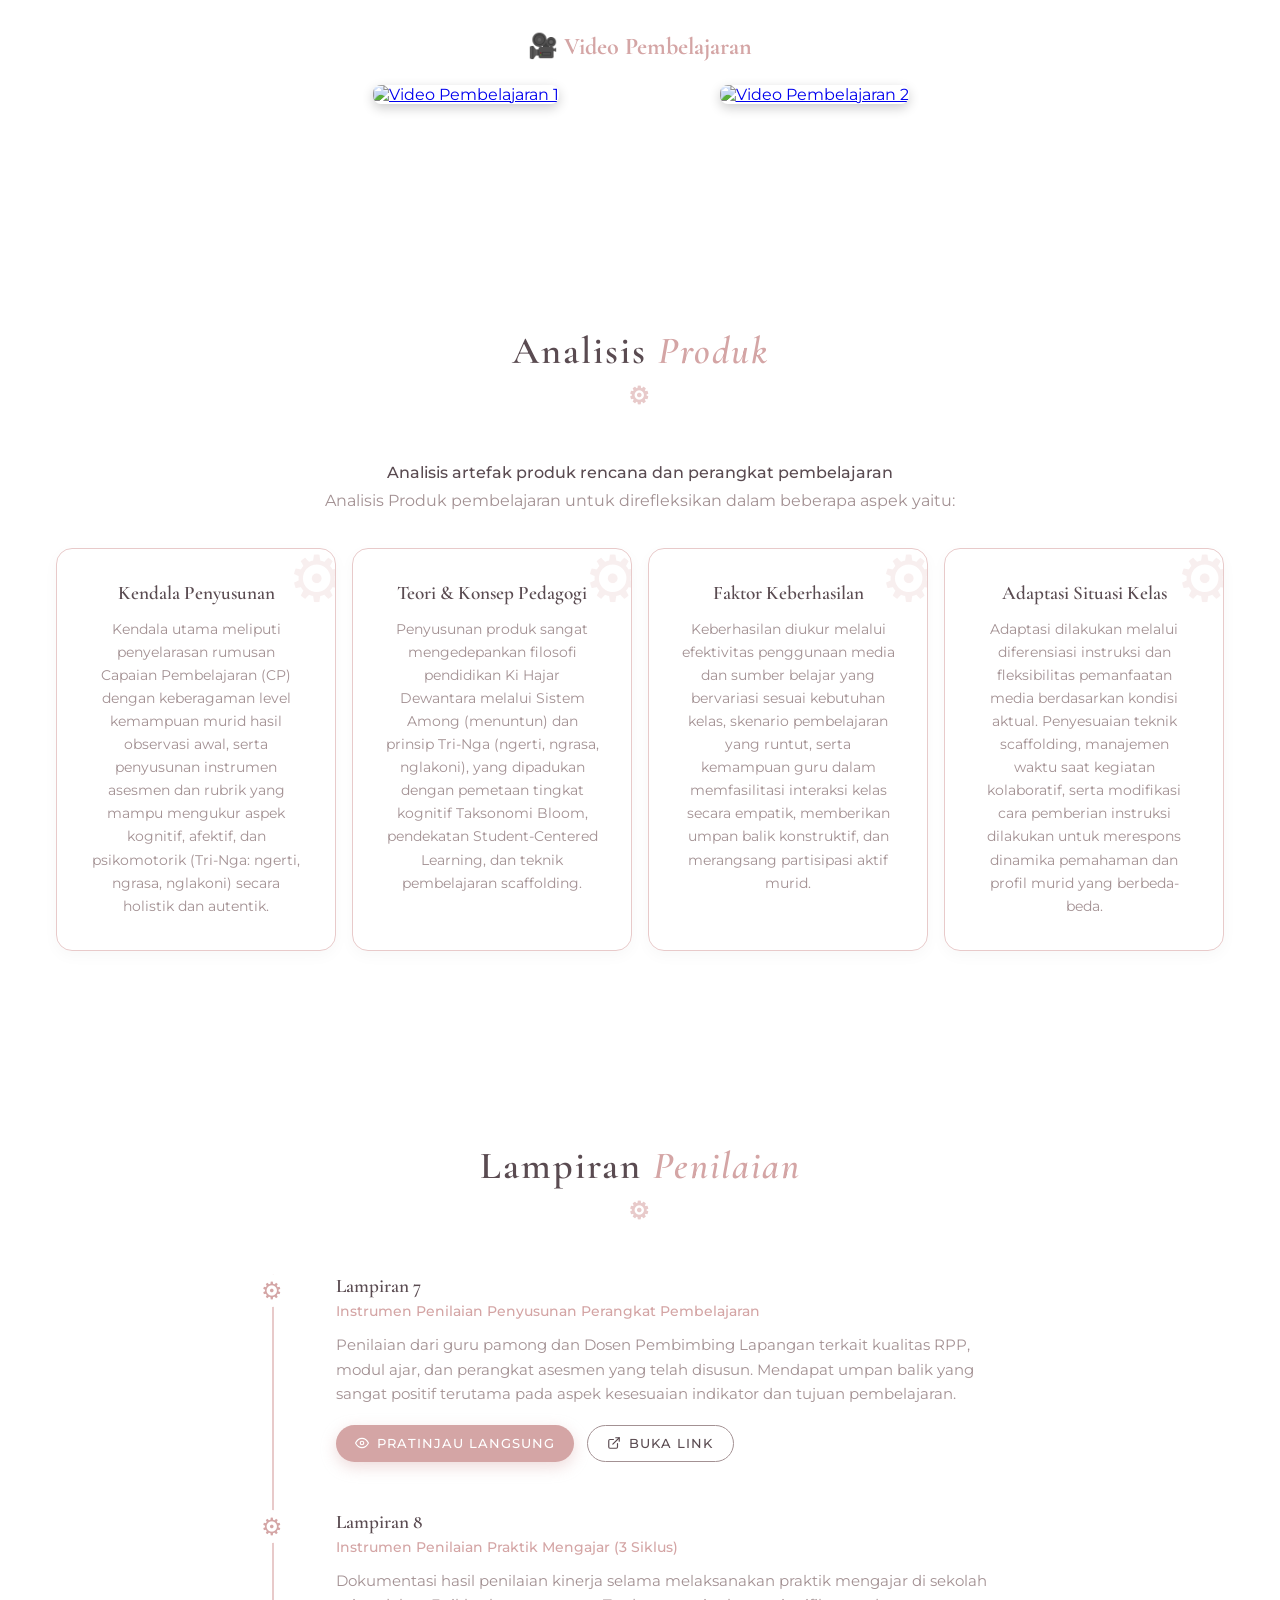
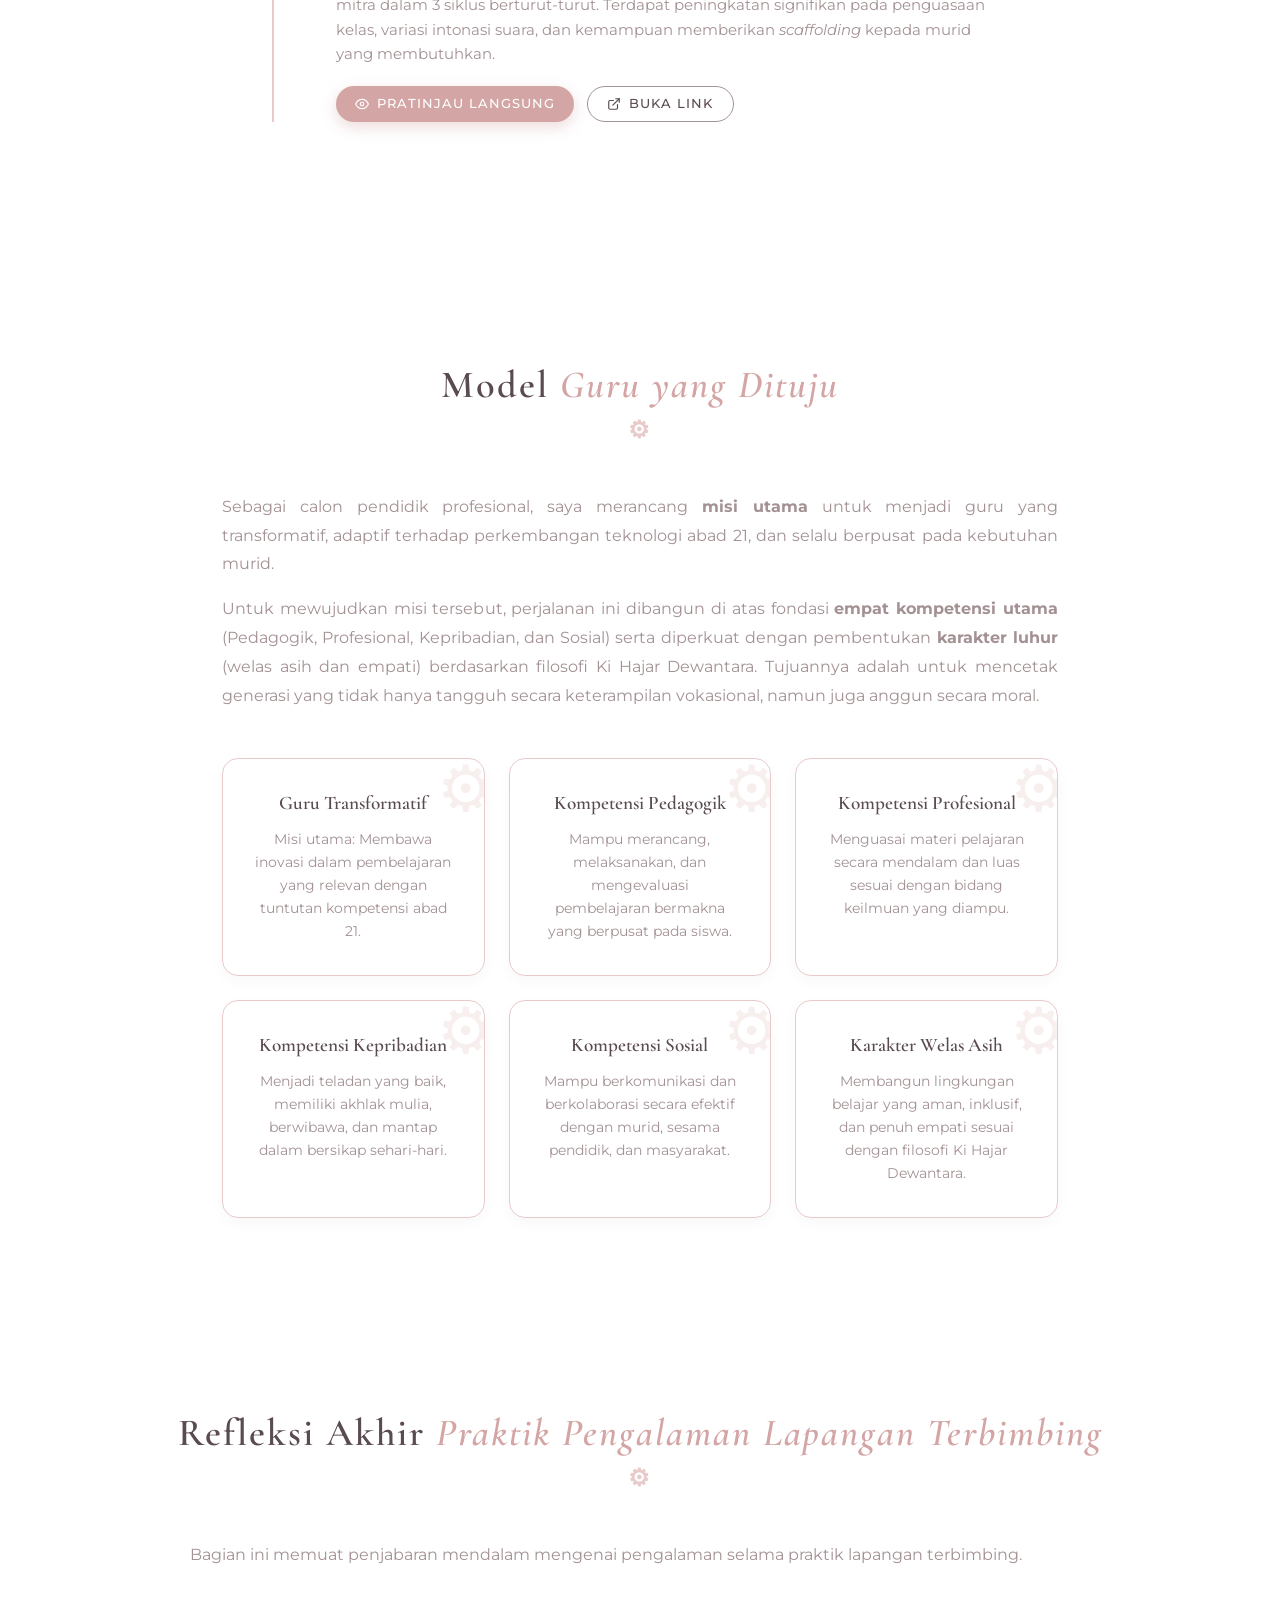
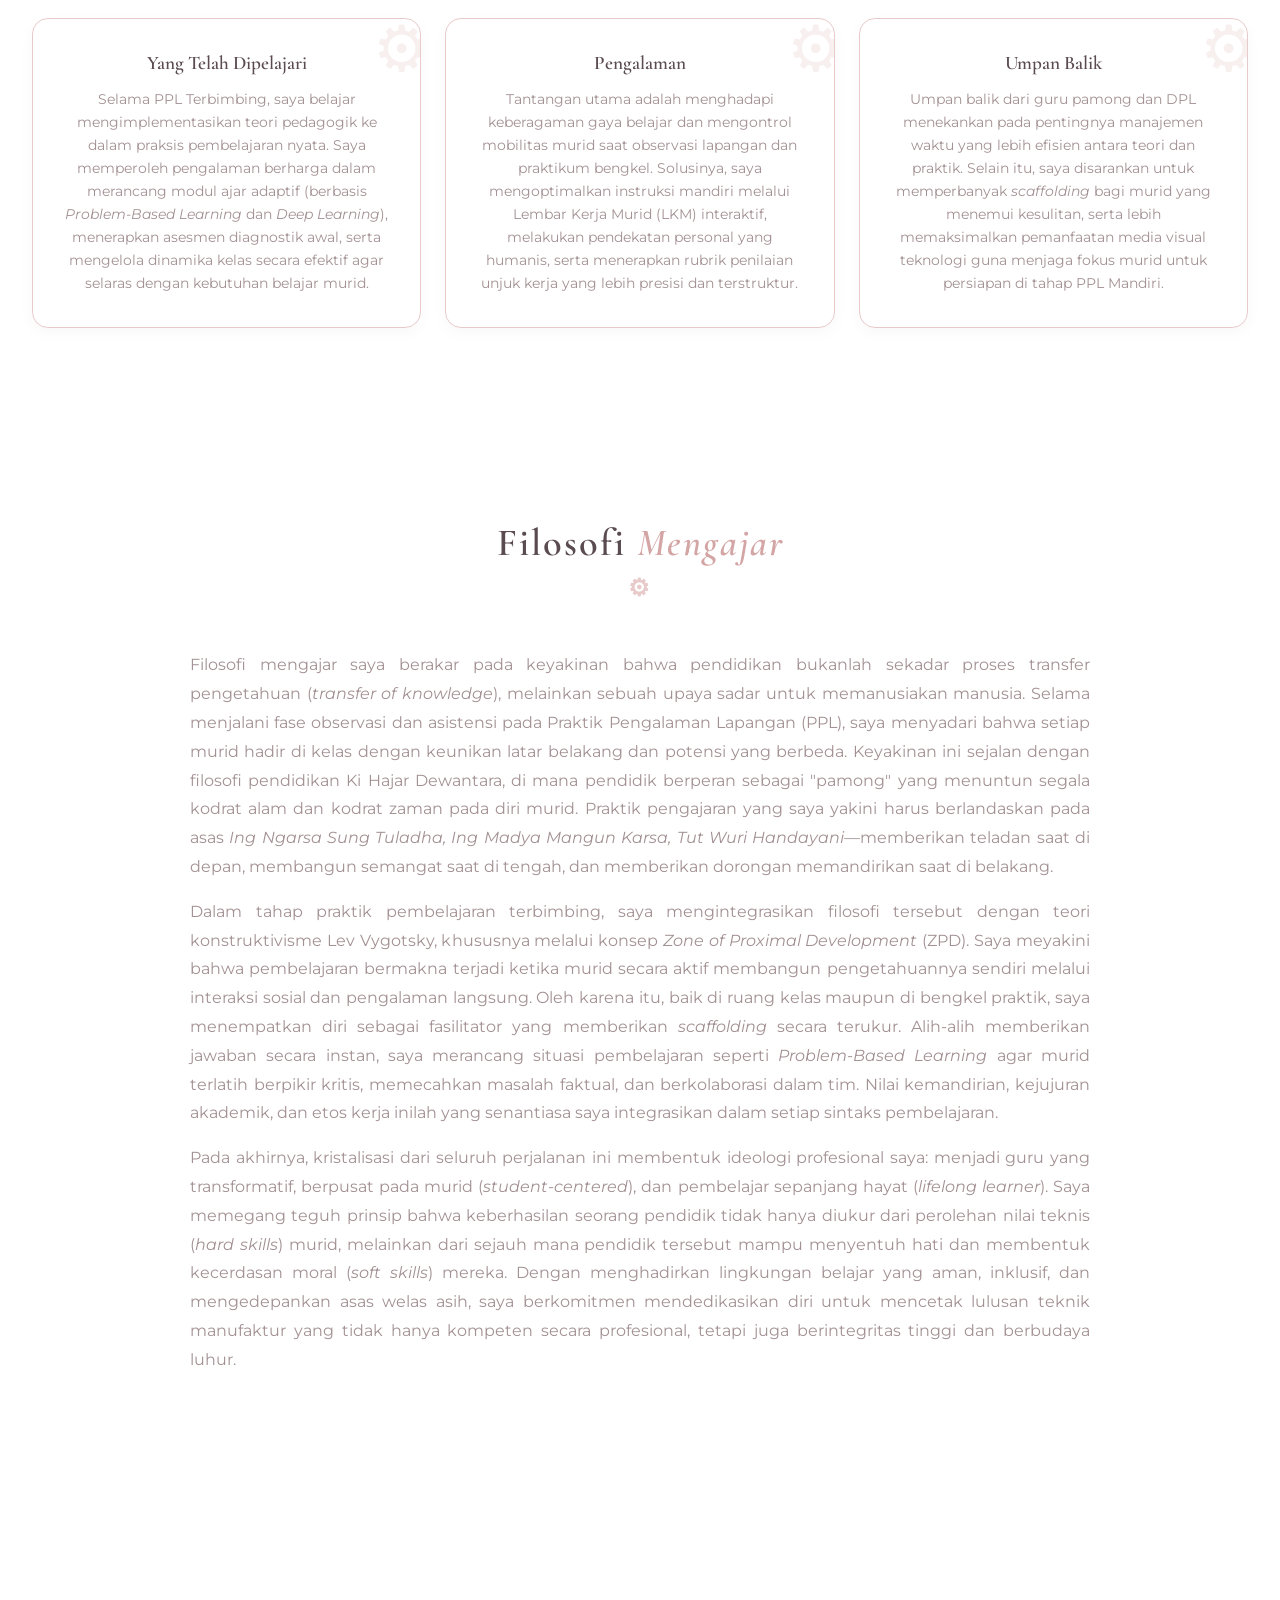
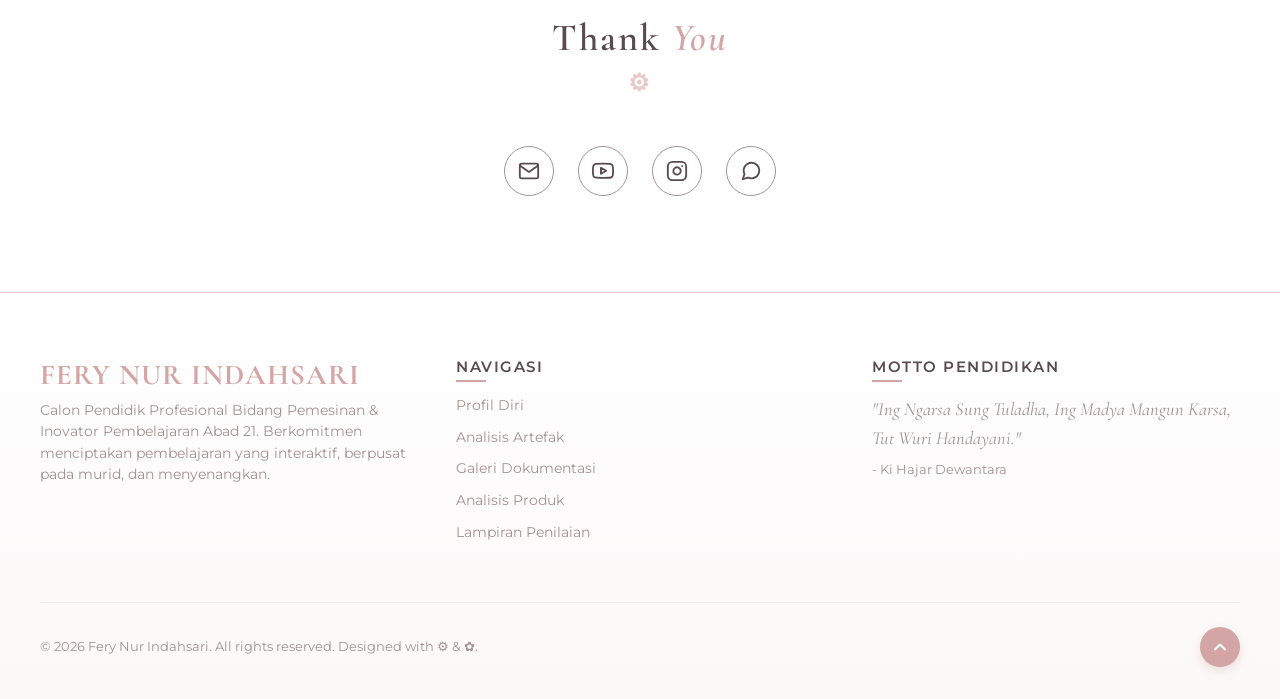
==== commit 5812b949: "Add files via upload" ====
--- a/e_portofolio/index.html
+++ b/e_portofolio/index.html
@@ -1886,6 +1886,8 @@
       <li><a href="#analisis-produk">Analisis Produk</a></li>
       <li><a href="#lampiran">Lampiran</a></li>
       <li><a href="#model-guru">Model Guru</a></li>
+      <li><a href="#refleksi-akhir">Refleksi Akhir</a></li>
+      <li><a href="#filosofi-mengajar">Filosofi Mengajar</a></li>
       <li><a href="#contact">Kontak</a></li>
     </ul>
   </nav>
@@ -1907,7 +1909,6 @@
       </svg>
     </div>
     <div class="hero-content fade-in">
-      <h2 class="hero-portfolio-title">Portofolio Refleksi Pembelajaran</h2>
       <h1 class="hero-name">FERY NUR INDAHSARI</h1>
       <h3 class="hero-role">Calon Guru PPG Prajab Gelombang 1 tahun 2025/2026</h3>
       <p class="hero-tagline">Mendidik dengan Inovasi, Dedikasi, dan Hati</p>
@@ -2071,10 +2072,10 @@
       <div class="project-card fade-in" data-type="rpp" data-siklus="1" onclick="openPreviewModal(this)"
            data-title="RPP Siklus 1 - Peluang Usaha" 
            data-url="https://docs.google.com/document/d/1-6SG4d9XK1Z_A2CQTZz93zKXsDqND_EX/preview"
-           data-konteks="Disusun untuk kelas XI TP pada mata pelajaran PKKWU menggunakan model pembelajaran mendalam (Deep Learning) guna mendorong keterlibatan murid secara aktif sejak tahap orientasi peluang usaha wirausaha."
-           data-tujuan="Menuntun murid agar mampu mengidentifikasi, memilah, dan merumuskan peluang usaha kreatif di bidang teknik pemesinan secara mandiri, berani mengambil keputusan, dan bernalar kritis."
-           data-kelebihan="Integrasi model Deep Learning melatih murid untuk tidak sekadar menghafal materi peluang usaha, melainkan menganalisis kelayakan pasar secara autentik berdasarkan potensi lokal."
-           data-kekurangan="Memerlukan alokasi waktu pengawasan dan pendampingan kelompok yang intensif dari guru agar proses eksplorasi masalah mandiri berjalan efektif.">
+           data-konteks="Modul ajar ini dikembangkan khusus untuk murid kelas XI TP pada mata pelajaran PKKWU dengan mengimplementasikan model Deep Learning, guna menstimulasi keterlibatan kognitif secara aktif sejak tahap orientasi kewirausahaan."
+           data-tujuan="Bertujuan untuk memfasilitasi murid agar memiliki kompetensi dalam mengidentifikasi, memilah, serta merumuskan peluang usaha kreatif di bidang teknik pemesinan melalui pengambilan keputusan yang mandiri dan penalaran analitis."
+           data-kelebihan="Integrasi model Deep Learning secara efektif mentransformasi pembelajaran dari orientasi hafalan teoritis menjadi analisis kelayakan pasar yang bersifat autentik berdasarkan potensi lokal terdekat."
+           data-kekurangan="Implementasi ini menuntut alokasi waktu pengawasan dan pendampingan fasilitatif yang intensif dari pendidik guna memastikan proses eksplorasi masalah mandiri oleh kelompok berjalan optimal.">
         <div class="card-cover-preview rpp-cover">
           <span class="cover-format-badge">PDF</span>
           <span class="cover-category-badge">RPP</span>
@@ -2110,10 +2111,10 @@
       <div class="project-card fade-in" data-type="rpp" data-siklus="2" onclick="openPreviewModal(this)"
            data-title="RPP Siklus 2 - Perlindungan HAKI" 
            data-url="https://docs.google.com/document/d/1-6SG4d9XK1Z_A2CQTZz93zKXsDqND_EX/preview"
-           data-konteks="Modul rancangan pembelajaran Siklus 2 tentang materi Hak Atas Kekayaan Intelektual (HAKI) bagi murid SMK bidang teknik pemesinan."
-           data-tujuan="Mengarahkan murid agar dapat menjelaskan esensi HAKI, merinci prosedur pendaftaran merek sederhana, serta menyadari pentingnya melindungi karya cipta produk kreatif mereka secara legal."
-           data-kelebihan="Menggunakan studi kasus pelanggaran hak cipta industri pemesinan yang riil, memicu empati dan sikap etis murid dalam berinovasi and berkarya."
-           data-kekurangan="Istilah-istilah hukum formal dalam materi HAKI yang cenderung kaku membutuhkan simplifikasi bahasa agar lebih mudah dipahami secara operasional.">
+           data-konteks="Perangkat pembelajaran Siklus 2 ini didesain secara spesifik untuk memfasilitasi pemahaman murid SMK bidang teknik pemesinan terkait urgensi Hak Atas Kekayaan Intelektual (HAKI) secara kontekstual."
+           data-tujuan="Bertujuan mengarahkan murid dalam mengartikulasikan esensi HAKI, menguraikan prosedur fundamental pendaftaran merek dagang, serta menumbuhkan kesadaran hukum dalam memproteksi karya kreatif inovatif."
+           data-kelebihan="Pemanfaatan studi kasus empiris terkait sengketa hak cipta di industri manufaktur terbukti efektif dalam menstimulasi penalaran etis dan empati intelektual murid saat berinovasi."
+           data-kekurangan="Kompleksitas terminologi hukum formal dalam regulasi HAKI menuntut pendidik untuk melakukan reduksi didaktis (penyederhanaan bahasa) agar konsep tersebut lebih aplikatif secara operasional.">
         <div class="card-cover-preview rpp-cover">
           <span class="cover-format-badge">PDF</span>
           <span class="cover-category-badge">RPP</span>
@@ -2149,10 +2150,10 @@
       <div class="project-card fade-in" data-type="rpp" data-siklus="3" onclick="openPreviewModal(this)"
            data-title="RPP Siklus 3 - Pengujian Produk" 
            data-url="https://docs.google.com/document/d/1R6MfT6nrTrwN2PVefediJiRzwdOQJ7QZ/preview"
-           data-konteks="Perencanaan pembelajaran Siklus 3 dengan fokus utama pada metologi pengujian fungsionalitas dan evaluasi kesesuaian produk kreatif manufaktur dengan standar mutu kerja."
-           data-tujuan="Murid terampil merencanakan parameter pengujian produk kreatif, melaksanakan prosedur pengujian presisi secara kolaboratif, serta merumuskan laporan evaluasi kelayakan produk."
-           data-kelebihan="Menghubungkan teori kognitif dengan keterampilan psikomotorik tingkat tinggi melalui simulasi pengujian kualitas standar operasional industri."
-           data-kekurangan="Keterbatasan fasilitas alat uji laboratorium sekolah yang terstandar penuh menuntut kreativitas guru dalam mendesain skenario simulasi pengujian alternatif.">
+           data-konteks="Perencanaan pembelajaran Siklus 3 difokuskan pada penguasaan metodologi pengujian fungsionalitas dan evaluasi kesesuaian mutu produk kreatif manufaktur berskala standar industri."
+           data-tujuan="Ditujukan untuk melatih kecakapan murid dalam merancang parameter uji produk, melaksanakan prosedur pengujian presisi secara kolaboratif, serta merumuskan pelaporan kelayakan teknis yang komprehensif."
+           data-kelebihan="Secara konseptual berhasil mengintegrasikan pemahaman kognitif dengan keterampilan psikomotorik tingkat tinggi melalui simulasi kendali mutu (quality control) yang relevan dengan operasional industri."
+           data-kekurangan="Keterbatasan validitas instrumen pengujian laboratorium skala sekolah mengharuskan pendidik untuk merekayasa skenario simulasi alternatif yang representatif guna menunjang pencapaian tujuan pembelajaran.">
         <div class="card-cover-preview rpp-cover">
           <span class="cover-format-badge">PDF</span>
           <span class="cover-category-badge">RPP</span>
@@ -2189,10 +2190,10 @@
       <div class="project-card fade-in" data-type="bahan-ajar" data-siklus="1" onclick="openPreviewModal(this)"
            data-title="Bahan Ajar Siklus 1 - Peluang Usaha" 
            data-url="https://docs.google.com/document/d/1YBlKzJiGF13IiJ2T7bKmPGi-VNcjSi-E/preview"
-           data-konteks="Materi ajar mengenai dasar-dasar penemuan, identifikasi, dan pengembangan peluang usaha kreatif baru di lingkungan industri manufaktur."
-           data-tujuan="Menyediakan referensi literatur berkualitas bagi murid untuk memahami karakteristik wirausahawan, metode analisis SWOT pribadi, dan teknik pemetaan celah pasar."
-           data-kelebihan="Penyajian materi dilengkapi studi kasus lokal wirausahawan teknik yang inspiratif serta panduan praktis analisis kelayakan finansial yang operasional."
-           data-kekurangan="Pemberian contoh pemanfaatan tren pasar digital (e-commerce) masih terbatas dan perlu dikembangkan lebih luas pada edisi cetak berikutnya.">
+           data-konteks="Bahan ajar ini mengelaborasi diskursus esensial mengenai identifikasi, eksplorasi, serta pengembangan peluang wirausaha kreatif yang adaptif terhadap dinamika industri manufaktur kontemporer."
+           data-tujuan="Berfungsi sebagai referensi pedagogis komprehensif bagi murid untuk merekonstruksi pemahaman terkait karakteristik kewirausahaan, pemetaan kapabilitas melalui analisis SWOT, dan kalkulasi segmentasi pasar."
+           data-kelebihan="Substansi materi diperkaya dengan studi fenomenologis wirausahawan teknik lokal sebagai stimulus motivasional, yang diintegrasikan dengan pedoman analisis kelayakan finansial yang terstruktur."
+           data-kekurangan="Tinjauan teoretis mengenai disrupsi pemanfaatan tren pasar digital (e-commerce) masih belum dieksplorasi secara mendalam sehingga perlu diakomodasi dalam penyusunan kurikulum lanjutan.">
         <div class="card-cover-preview" style="background: linear-gradient(135deg, #e8caca, #cbb5b5); border-bottom: 1px solid var(--accent);">
           <span class="cover-format-badge">PDF</span>
           <span class="cover-category-badge">Bahan Ajar</span>
@@ -2227,10 +2228,10 @@
       <div class="project-card fade-in" data-type="bahan-ajar" data-siklus="2" onclick="openPreviewModal(this)"
            data-title="Bahan Ajar Siklus 2 - HAKI" 
            data-url="https://docs.google.com/document/d/1hrKnxpam9fHaI1bqA_KYoWEYZHK2HbvU/preview"
-           data-konteks="Buku panduan bahan ajar mengenai perlindungan Hak Atas Kekayaan Intelektual (HAKI) di Indonesia yang relevan bagi penciptaan produk manufaktur."
-           data-tujuan="Membekali murid dengan pemahaman legalitas kekayaan intelektual, perbedaan paten dan hak cipta desain industri, serta mekanisme perlindungan hak penemu."
-           data-kelebihan="Bahasa penyampaian yang kasual dilengkapi diagram alur pendaftaran HAKI yang atraktif sehingga tidak membosankan bagi murid SMK."
-           data-kekurangan="Belum mencakup dinamika sengketa merek internasional secara luas, masih terfokus pada hukum domestik Ditjen Kekayaan Intelektual.">
+           data-konteks="Modul pembelajaran ini memuat kajian sistematis mengenai mekanisme perlindungan Hak Atas Kekayaan Intelektual (HAKI) di yurisdiksi Indonesia, dengan relevansi khusus pada luaran produk kreatif manufaktur."
+           data-tujuan="Disusun guna membekali murid dengan pemahaman yuridis mengenai kepemilikan karya intelektual, diferensiasi antara hak paten dan hak cipta, serta regulasi pendaftaran perlindungan karya."
+           data-kelebihan="Penggunaan pendekatan bahasa semi-formal yang dipadukan dengan infografis sistematis alur pendaftaran HAKI terbukti efektif menurunkan tingkat kejenuhan kognitif murid kejuruan."
+           data-kekurangan="Cakupan materi masih tersentralisasi pada regulasi hukum kekayaan intelektual domestik (Ditjen KI), dan belum mengakomodasi kompleksitas sengketa perlindungan merek pada skala internasional.">
         <div class="card-cover-preview" style="background: linear-gradient(135deg, #ebdcd6, #bca0a0); border-bottom: 1px solid var(--accent);">
           <span class="cover-format-badge">PDF</span>
           <span class="cover-category-badge">Buku Saku</span>
@@ -2265,10 +2266,10 @@
       <div class="project-card fade-in" data-type="bahan-ajar" data-siklus="3" onclick="openPreviewModal(this)"
            data-title="Bahan Ajar Siklus 3 - Pengujian Produk dan Evaluasi" 
            data-url="https://docs.google.com/document/d/1HzwP3oYjPrvWO17BOtznNzswLOFqlHkI/preview"
-           data-konteks="Bahan ajar mengenai metodologi kendali mutu (quality control) dan tata cara pengujian kelayakan fisik, kekuatan mekanis, serta aspek estetika produk kreatif."
-           data-tujuan="Menjadi panduan belajar mandiri bagi murid dalam menerapkan standar toleransi mekanis, metode sampling produk, serta pelaporan hasil eksperimen."
-           data-kelebihan="Menyajikan formulir pemeriksaan (check sheet) standar industri yang aplikatif untuk kegiatan praktikum murid di bengkel sekolah."
-           data-kekurangan="Membutuhkan pemahaman dasar ilmu mekanika bahan dan statistik dasar yang kadang memerlukan penjelasan ulang terpisah dari guru.">
+           data-konteks="Modul teknis ini memberikan pemaparan mendalam terkait metodologi kendali mutu (quality control), meliputi prosedur pengujian kelayakan fisik, ketahanan mekanis, dan standar estetika produk."
+           data-tujuan="Diproyeksikan sebagai instrumen belajar mandiri bagi murid dalam menerapkan kaidah toleransi presisi mekanis, probabilitas teknik sampling produk, serta prosedur validasi eksperimen."
+           data-kelebihan="Modul ini memuat integrasi instrumen form pemeriksaan (check sheet) yang selaras dengan prosedur standar industri guna mengoptimalkan validitas pelaksanaan praktikum di laboratorium sekolah."
+           data-kekurangan="Pemahaman awal (prerequisite) murid mengenai dasar statistika dan mekanika bahan yang masih fluktuatif mengharuskan pendidik untuk memberikan penguatan kognitif suplementer.">
         <div class="card-cover-preview" style="background: linear-gradient(135deg, #e3d3c8, #bca598); border-bottom: 1px solid var(--accent);">
           <span class="cover-format-badge">PDF</span>
           <span class="cover-category-badge">Panduan</span>
@@ -2304,10 +2305,10 @@
       <div class="project-card fade-in" data-type="lkm" data-siklus="1" onclick="openPreviewModal(this)"
            data-title="LKM Siklus 1 - Pertemuan 1" 
            data-url="https://docs.google.com/document/d/1CWZnkhsZd6o-ifNzlc8WKImU0ql4riCR/preview"
-           data-konteks="Lembar Kerja Murid yang memuat aktivitas Tugas Individu, Tugas Kelompok dan Latihan soal Pilihan ganda dan Essay yang memuat aktivitas terstruktur penjelajahan lingkungan untuk memetakan potensi wirausaha teknik di sekitar sekolah"
-           data-tujuan="Memandu murid secara bertahap dalam mewawancarai pelaku usaha, memformulasikan ide bisnis menggunakan peta pikiran, serta melakukan analisis SWOT dasar."
-           data-kelebihan="Lembar kerja didesain sangat interaktif dengan alokasi kolom pengisian yang fleksibel serta peta instruksi yang mudah diikuti secara mandiri."
-           data-kekurangan="Sifat pengerjaan lapangan menuntut mobilitas murid yang dinamis sehingga kontrol ketertiban kelas memerlukan perhatian lebih dari guru.">
+           data-konteks="Lembar Kerja Murid (LKM) ini mengintegrasikan variasi instrumen evaluasi—individu, kelompok, objektif, dan esai—dengan menonjolkan observasi lapangan terstruktur guna memetakan potensi kewirausahaan bengkel di lingkungan sekitar."
+           data-tujuan="Disusun sebagai panduan sistematis bagi murid dalam melaksanakan wawancara pelaku usaha, mensintesis ide bisnis melalui pemetaan pikiran (mind mapping), serta mengaplikasikan analisis SWOT tingkat dasar."
+           data-kelebihan="Struktur LKM dirancang secara ergonomis dan interaktif dengan ruang pengisian yang memadai, serta dilengkapi peta instruksi yang mendukung kemandirian belajar (self-directed learning)."
+           data-kekurangan="Pelaksanaan observasi lapangan menuntut mobilitas murid yang tinggi, sehingga memerlukan strategi manajemen kelas dan pengawasan yang lebih komprehensif dari pendidik guna memastikan ketertiban.">
         <div class="card-cover-preview blueprint">
           <span class="cover-format-badge">PDF</span>
           <span class="cover-category-badge">LKM P1</span>
@@ -2350,10 +2351,10 @@
       <div class="project-card fade-in" data-type="lkm" data-siklus="2" onclick="openPreviewModal(this)"
            data-title="LKM Siklus 2 - Analisis HAKI" 
            data-url="https://docs.google.com/document/d/1cvqnGdP1CQkJOVdjQjnnBZld6rlaSPeQ/preview"
-           data-konteks="Lembar Kerja Murid berbasis pemecahan masalah (Problem-Based Learning) untuk menganalisis sengketa orisinalitas ide dan kasus plagiarisme merek dagang."
-           data-tujuan="Melatih murid berpikir kritis dalam membedakan antara pelanggaran hak cipta ilegal dan pengembangan ide inovatif yang menghargai hak cipta orang lain."
-           data-kelebihan="Memicu perdebatan kelompok yang seru dan diskursus etis yang mendalam mengenai tanggung jawab kejujuran akademik dan profesional."
-           data-kekurangan="Keberhasilan analisis kasus sengketa menuntut ketersediaan koneksi internet yang stabil untuk menelusuri data hukum di portal pemerintah.">
+           data-konteks="LKM ini diimplementasikan dengan pendekatan Problem-Based Learning (PBL) guna menstimulasi investigasi analitis murid terhadap otentisitas ide dan sengketa plagiarisme merek dagang."
+           data-tujuan="Bertujuan mengasah kemampuan berpikir kritis murid dalam mendiferensiasi pelanggaran hak cipta ilegal dengan modifikasi ide inovatif yang tetap mengedepankan penghargaan terhadap kekayaan intelektual pihak lain."
+           data-kelebihan="Desain penugasan ini terbukti efektif dalam memantik diskursus kelompok dan memfasilitasi internalisasi nilai-nilai etika akademik serta integritas profesional."
+           data-kekurangan="Optimalisasi penyelesaian studi kasus sangat bergantung pada ketersediaan infrastruktur jaringan internet sekolah yang stabil guna mengakses literatur hukum di portal resmi pemerintah.">
         <div class="card-cover-preview blueprint">
           <span class="cover-format-badge">PDF</span>
           <span class="cover-category-badge">LKM HAKI</span>
@@ -2396,10 +2397,10 @@
       <div class="project-card fade-in" data-type="lkm" data-siklus="3" onclick="openPreviewModal(this)"
            data-title="LKM Siklus 3 - Tugas Individu" 
            data-url="https://docs.google.com/document/d/165ZQ8GD7u1QQUC2h3LH7GlT6tw_z-DWk/preview"
-           data-konteks="Lembar tugas mandiri terstruktur untuk mengevaluasi pemahaman teoretis murid mengenai indikator pengujian mutu produk manufaktur."
-           data-tujuan="Menguji ketelitian personal murid dalam merancang tabel daftar periksa (check list) kelayakan produk sesuai gambar spesifikasi kerja yang ditentukan."
-           data-kelebihan="Sangat baik untuk memupuk kemandirian, kepercayaan diri, integritas personal, dan fokus ketelitian perorangan murid."
-           data-kekurangan="Sifat pengerjaan mandiri membatasi ruang diskusi teman sebaya jika murid menemui hambatan pembacaan toleransi ukuran yang rumit.">
+           data-konteks="Instrumen penugasan mandiri ini disusun secara terstruktur untuk mengevaluasi retensi dan pemahaman teoretis murid terkait indikator penjaminan mutu pada produk manufaktur."
+           data-tujuan="Berfungsi sebagai parameter evaluasi ketelitian individual murid dalam merekonstruksi instrumen daftar periksa (check list) kelayakan produk, dengan merujuk pada standar gambar spesifikasi kerja."
+           data-kelebihan="Pendekatan asesmen ini sangat relevan dalam menumbuhkembangkan kemandirian, integritas akademik, serta keakuratan fokus analitis murid secara perseorangan."
+           data-kekurangan="Sifat pengerjaan mandiri mengeliminasi peluang diskusi kolaboratif (peer learning) ketika murid menghadapi disonansi kognitif dalam menafsirkan perhitungan toleransi ukuran yang kompleks.">
         <div class="card-cover-preview blueprint">
           <span class="cover-format-badge">PDF</span>
           <span class="cover-category-badge">LKM MANDIRI</span>
@@ -2442,10 +2443,10 @@
       <div class="project-card fade-in" data-type="lkm" data-siklus="3" onclick="openPreviewModal(this)"
            data-title="LKM Siklus 3 - Tugas Kelompok" 
            data-url="https://docs.google.com/document/d/10db256nSPqcROkVkCwQP1HZd80TBf94j/preview"
-           data-konteks="Lembar penugasan tim kolaboratif untuk merencanakan skenario eksperimen pengujian fungsionalitas produk kreatif yang telah diciptakan."
-           data-tujuan="Melatih keterampilan kerja sama tim, pembagian peran tanggung jawab ilmiah, serta kebersamaan dalam mengambil kesimpulan mutu produk."
-           data-kelebihan="Membiasakan murid dengan atmosfer kerja sama tim industri (teamwork) yang menekankan komunikasi asertif dan kepemimpinan."
-           data-kekurangan="Membutuhkan sistem pemantauan yang adekuat dari guru agar penilaian kontribusi individu anggota kelompok tetap objektif dan adil.">
+           data-konteks="Penugasan ini mengadopsi model pembelajaran kolaboratif yang menugaskan tim untuk menyusun rancangan skenario eksperimental guna pengujian fungsionalitas produk kreatif yang telah difabrikasi."
+           data-tujuan="Diupayakan untuk mengoptimalkan kecakapan kerja tim (teamwork), delegasi tanggung jawab secara proporsional, serta kapabilitas kolektif dalam menetapkan justifikasi mutu produk."
+           data-kelebihan="Aktivitas ini mereplikasi iklim kerja kolaboratif industri, yang secara signifikan memperkuat komunikasi asertif, jiwa kepemimpinan, serta solidaritas tim dalam penyelesaian masalah teknis."
+           data-kekurangan="Penerapan tugas berkelompok ini mengharuskan pendidik untuk mengaplikasikan sistem rubrik penilaian sejawat (peer assessment) yang objektif guna menghindari bias evaluasi kontribusi individu.">
         <div class="card-cover-preview blueprint">
           <span class="cover-format-badge">PDF</span>
           <span class="cover-category-badge">LKM TIM</span>
@@ -2489,10 +2490,10 @@
       <div class="project-card fade-in" data-type="media" data-siklus="1" onclick="openPreviewModal(this)"
            data-title="Media Pembelajaran Siklus 1 - Peluang Usaha" 
            data-url="https://drive.google.com/file/d/1G7aet0FqdcRiREiSc8G9WdUd9o5DYwwG/preview"
-           data-konteks="Presentasi multimedia interaktif untuk memicu gairah berwirausaha dan mengenalkan ekosistem bisnis teknik kelas XI TP."
-           data-tujuan="Memvisualisasikan langkah pemetaan potensi bisnis manufaktur kecil, tahapan riset pasar, dan memotivasi murid agar berani bermimpi menjadi produsen kreatif."
-           data-kelebihan="Tata desain grafis yang trendi dengan kontras warna premium yang memanjakan mata, membuat konsentrasi murid terjaga."
-           data-kekurangan="Sifat media yang kaya visual menuntut kualitas proyektor kelas yang memadai agar detail teks slide terbaca tajam.">
+           data-konteks="Media presentasi interaktif ini dikembangkan secara spesifik untuk memantik motivasi intrinsik murid kelas XI TP terhadap ekosistem kewirausahaan di sektor teknik."
+           data-tujuan="Bertujuan menyajikan representasi visual dari tahapan riset pasar dan identifikasi peluang bisnis, guna menstimulasi keberanian murid untuk bertransformasi menjadi produsen yang inovatif."
+           data-kelebihan="Komposisi desain grafis dirancang dengan standar estetika premium dan kontras warna yang proporsional, terbukti efektif mempertahankan rentang atensi (attention span) murid di dalam kelas."
+           data-kekurangan="Kepadatan elemen visual pada instrumen tayang ini mempersyaratkan spesifikasi proyektor kelas dengan resolusi tinggi agar detail tipografi dapat terbaca dengan presisi.">
         <div class="card-cover-preview media-cover">
           <span class="cover-format-badge">SLIDE</span>
           <span class="cover-category-badge">Media</span>
@@ -2528,10 +2529,10 @@
       <div class="project-card fade-in" data-type="media" data-siklus="2" onclick="openPreviewModal(this)"
            data-title="Media Presentasi Interaktif HAKI" 
            data-url="https://drive.google.com/file/d/11Qs9OfAj7o_UtEcxIQf0ELnfv_8rcbdH/preview"
-           data-konteks="Slide presentasi interaktif untuk mengenalkan alur pendaftaran hak paten dan perlindungan ide cipta murid secara runtut."
-           data-tujuan="Menyederhanakan materi hukum perlindungan HAKI yang teoretis menjadi deretan infografis skema pendaftaran yang mudah dipahami dalam sekali lihat."
-           data-kelebihan="Penggunaan metafora visual dan studi kasus kartun membuat materi legalitas paten yang tadinya berat menjadi terasa ringan dan menghibur."
-           data-kekurangan="File slide interaktif membutuhkan kesamaan perangkat lunak penampil di kelas agar animasi transisi tidak terdistorsi.">
+           data-konteks="Desain slide presentasi interaktif ini disusun guna menguraikan tahapan birokratis pendaftaran hak paten dan perlindungan ide kreatif melalui pendekatan visual yang terstruktur dan kronologis."
+           data-tujuan="Berorientasi pada transformasi materi hukum perlindungan HAKI yang bersifat teoretis-kaku menjadi sajian infografis dinamis yang memfasilitasi pemahaman komprehensif secara seketika."
+           data-kelebihan="Penggunaan metafora visual dan pendekatan ilustratif mampu mereduksi kompleksitas materi legalitas paten, menjadikannya lebih mudah diinternalisasi dan meminimalisasi beban kognitif (cognitive load) murid."
+           data-kekurangan="Tingginya intensitas animasi dalam file presentasi ini menuntut kompatibilitas perangkat keras dan lunak yang identik di ruang kelas guna menghindari distorsi grafis saat penayangan.">
         <div class="card-cover-preview media-cover">
           <span class="cover-format-badge">SLIDE</span>
           <span class="cover-category-badge">Media</span>
@@ -2567,10 +2568,10 @@
       <div class="project-card fade-in" data-type="media" data-siklus="3" onclick="openPreviewModal(this)"
            data-title="Media Siklus 3 - Pengujian Produk dan Evaluasi" 
            data-url="https://drive.google.com/file/d/1fLZgC1I3SwPCzTG0MekHdB7gJEi-3h6G/preview"
-           data-konteks="Presentasi media visual interaktif materi Pengujian Kualitas Produk kreatif bagi murid kelas XII TFLM."
-           data-tujuan="Menyajikan ilustrasi perbandingan metode pengujian merusak (destructive test) dan tanpa merusak (non-destructive test) secara grafis."
-           data-kelebihan="Didukung grafis instrumen penguji laboratorium dengan akurasi gambar tinggi, membantu pemahaman konseptual secara cepat."
-           data-kekurangan="Belum diintegrasikan dengan pemutaran video klip demonstrasi mesin laboratorium secara langsung di dalam slide.">
+           data-konteks="Media visual interaktif ini dirancang khusus untuk memfasilitasi pembelajaran murid kelas XII TFLM pada materi Pengujian Kualitas Produk yang menuntut konsentrasi spasial tinggi."
+           data-tujuan="Berfungsi mendemonstrasikan komparasi konseptual antara metode pengujian destruktif (destructive test) dan non-destruktif melalui skema grafis yang sistematis dan mudah dicerna."
+           data-kelebihan="Dilengkapi dengan ilustrasi instrumen pengujian laboratorium berakurasi tinggi, yang secara signifikan mengakselerasi pemahaman konseptual dan abstraksi mekanikal murid."
+           data-kekurangan="Integrasi media pemutaran video klip yang menampilkan demonstrasi aktual pengoperasian mesin laboratorium belum terakomodasi secara langsung (embedded) di dalam slide presentasi ini.">
         <div class="card-cover-preview media-cover">
           <span class="cover-format-badge">SLIDE</span>
           <span class="cover-category-badge">Media</span>
@@ -2607,10 +2608,10 @@
       <div class="project-card fade-in" data-type="asesmen" data-siklus="1" onclick="openPreviewModal(this)"
            data-title="Asesmen Siklus 1 - Peluang Usaha" 
            data-url="https://drive.google.com/file/d/1Uqcm91u_KJmTdSLJc03QR-lkjLg1tUDc/preview"
-           data-konteks="Disusun untuk melakukan penilaian awal (diagnostik) dan penilaian sikap kerja murid pada praktikum Siklus 1."
-           data-tujuan="Mendokumentasikan tingkat disiplin, keamanan kerja (K3), serta pemahaman dasar murid terhadap gambar proyeksi."
-           data-kelebihan="Format checklist observasi sangat ringkas dan memudahkan penilaian real-time di bengkel."
-           data-kekurangan="Subjektivitas penilaian sikap tetap ada, sehingga membutuhkan rubrik indikator perilaku yang lebih detail.">
+           data-konteks="Instrumen asesmen ini dikembangkan untuk memfasilitasi evaluasi diagnostik awal sekaligus penilaian ranah afektif murid selama pelaksanaan praktikum Siklus 1."
+           data-tujuan="Bertujuan menginventarisasi tingkat kedisiplinan, kepatuhan terhadap prosedur Keselamatan dan Kesehatan Kerja (K3), serta penguasaan fundamental terkait pembacaan gambar proyeksi."
+           data-kelebihan="Format daftar periksa (checklist) observasi dirancang sangat pragmatis dan terstruktur, memungkinkan pendidik untuk melakukan evaluasi real-time yang efisien di lingkungan bengkel."
+           data-kekurangan="Terdapat potensi bias subjektivitas dalam penilaian ranah sikap observasional, sehingga di masa mendatang memerlukan penyusunan rubrik indikator perilaku (behavioral anchors) yang lebih rinci.">
         <div class="card-cover-preview asesmen-paper">
           <span class="cover-format-badge">PDF</span>
           <span class="cover-category-badge">Asesmen</span>
@@ -2654,10 +2655,10 @@
       <div class="project-card fade-in" data-type="asesmen" data-siklus="2" onclick="openPreviewModal(this)"
            data-title="Asesmen Siklus 2 - Hak Kekayaan Intelektual"
            data-url="https://drive.google.com/file/d/1Uqcm91u_KJmTdSLJc03QR-lkjLg1tUDc/preview"
-           data-konteks="Format penilaian unjuk kerja praktik mendesain gambar kerja CAD berbasis standardisasi HAKI."
-           data-tujuan="Mengukur presisi ukuran, kerapian garis, serta orisinalitas desain gambar kerja CAD murid."
-           data-kelebihan="Rubrik penilaian sangat terperinci berdasarkan skala skor objektif nasional."
-           data-kekurangan="Membutuhkan waktu pemeriksaan lembar kerja CAD murid satu per satu secara teliti.">
+           data-konteks="Instrumen evaluasi unjuk kerja (performance assessment) ini secara spesifik diformulasikan untuk mengukur kompetensi perancangan gambar CAD dengan mempertimbangkan prinsip standardisasi HAKI."
+           data-tujuan="Difungsikan sebagai parameter evaluatif untuk mengukur tingkat presisi dimensi teknis, kerapian visual garis, serta derajat orisinalitas ide desain gambar kerja CAD murid."
+           data-kelebihan="Struktur rubrik penilaian dikonstruksi secara terperinci mengacu pada skala pengukuran yang diadopsi dari standar objektif nasional, sehingga meminimalisasi bias subjektif pendidik."
+           data-kekurangan="Proses verifikasi silang (cross-examination) terhadap lembar kerja CAD digital menuntut alokasi waktu evaluasi yang ekstensif dan ketelitian visual yang presisi dari pihak pemeriksa.">
         <div class="card-cover-preview asesmen-paper">
           <span class="cover-format-badge">PDF</span>
           <span class="cover-category-badge">Asesmen</span>
@@ -2701,10 +2702,10 @@
       <div class="project-card fade-in" data-type="asesmen" data-siklus="3" onclick="openPreviewModal(this)"
            data-title="Instrumen Asesmen Siklus 3 - Kriteria Penilaian" 
            data-url="https://drive.google.com/file/d/1AOrF4XyqI9oamuY8wR4fgUVB7SFvdpY5/preview"
-           data-konteks="Penilaian portofolio laporan akhir dan kompetensi sosial kolaboratif murid di akhir Siklus 3."
-           data-tujuan="Mengevaluasi kemampuan murid menyusun laporan ilmiah pengujian produk dan kontribusi tim."
-           data-kelebihan="Mendorong murid merefleksikan hasil kerja secara menyeluruh dan mengapresiasi kerja keras tim."
-           data-kekurangan="Beban penilaian portofolio laporan tertulis cukup tebal bagi guru di akhir siklus.">
+           data-konteks="Instrumen asesmen kumulatif ini dirancang sebagai landasan evaluasi komprehensif terhadap portofolio laporan akhir dan kompetensi sosiokultural (kolaborasi) murid pada terminasi Siklus 3."
+           data-tujuan="Bertujuan mengevaluasi kompetensi murid dalam mengartikulasikan laporan ilmiah terkait prosedur pengujian produk, sekaligus mengukur signifikansi kontribusi individual dalam dinamika kelompok."
+           data-kelebihan="Implementasi instrumen ini secara nyata mendorong proses metakognisi murid melalui refleksi komprehensif terhadap capaian personal serta apresiasi atas sinergi kerja tim."
+           data-kekurangan="Akumulasi beban evaluasi formatif berbasis portofolio pelaporan tertulis ini memberikan implikasi pada tingginya beban administrasi penilaian (grading load) bagi pendidik di penghujung siklus.">
         <div class="card-cover-preview asesmen-paper">
           <span class="cover-format-badge">PDF</span>
           <span class="cover-category-badge">Asesmen</span>
@@ -2801,19 +2802,19 @@
     <div class="skills-grid" style="display: grid; grid-template-columns: repeat(4, 1fr); gap: 1rem; max-width: 1200px; margin: 0 auto; padding: 0 1rem;">
       <div class="skill-card fade-in">
         <h3>Kendala Penyusunan</h3>
-        <p>Kendala yang terjadi selama proses penyusunan produk pembelajaran.</p>
+        <p>Kendala utama meliputi penyelarasan rumusan Capaian Pembelajaran (CP) dengan keberagaman level kemampuan murid hasil observasi awal, serta penyusunan instrumen asesmen dan rubrik yang mampu mengukur aspek kognitif, afektif, dan psikomotorik (Tri-Nga: ngerti, ngrasa, nglakoni) secara holistik dan autentik.</p>
       </div>
       <div class="skill-card fade-in">
         <h3>Teori &amp; Konsep Pedagogi</h3>
-        <p>Teori atau konsep pedagogi yang diadopsi dalam penyusunan produk pembelajaran.</p>
+        <p>Penyusunan produk sangat mengedepankan filosofi pendidikan Ki Hajar Dewantara melalui Sistem Among (menuntun) dan prinsip Tri-Nga (ngerti, ngrasa, nglakoni), yang dipadukan dengan pemetaan tingkat kognitif Taksonomi Bloom, pendekatan Student-Centered Learning, dan teknik pembelajaran scaffolding.</p>
       </div>
       <div class="skill-card fade-in">
         <h3>Faktor Keberhasilan</h3>
-        <p>Faktor keberhasilan penerapan produk pembelajaran.</p>
+        <p>Keberhasilan diukur melalui efektivitas penggunaan media dan sumber belajar yang bervariasi sesuai kebutuhan kelas, skenario pembelajaran yang runtut, serta kemampuan guru dalam memfasilitasi interaksi kelas secara empatik, memberikan umpan balik konstruktif, dan merangsang partisipasi aktif murid.</p>
       </div>
       <div class="skill-card fade-in">
         <h3>Adaptasi Situasi Kelas</h3>
-        <p>Perubahan beberapa komponen atau bagian yang memungkinkan untuk situasi kelas yang berbeda.</p>
+        <p>Adaptasi dilakukan melalui diferensiasi instruksi dan fleksibilitas pemanfaatan media berdasarkan kondisi aktual. Penyesuaian teknik scaffolding, manajemen waktu saat kegiatan kolaboratif, serta modifikasi cara pemberian instruksi dilakukan untuk merespons dinamika pemahaman dan profil murid yang berbeda-beda.</p>
       </div>
     </div>
   </section>
@@ -2868,7 +2869,7 @@
         <div class="company">Instrumen Penilaian Praktik Mengajar (3 Siklus)</div>
         <p>Dokumentasi hasil penilaian kinerja selama melaksanakan praktik mengajar di sekolah mitra dalam 3 siklus
           berturut-turut. Terdapat peningkatan signifikan pada penguasaan kelas, variasi intonasi suara, dan kemampuan
-          memberikan <em>scaffolding</em> kepada peserta didik yang membutuhkan.</p>
+          memberikan <em>scaffolding</em> kepada murid yang membutuhkan.</p>
         
         <!-- Tombol Aksi Pratinjau & Tautan -->
         <div style="margin-top: 1.2rem; display: flex; gap: 0.8rem; flex-wrap: wrap;">
@@ -2911,7 +2912,7 @@
   <section id="model-guru">
     <h2 class="section-title fade-in">Model <span class="accent">Guru yang Dituju</span></h2>
     <div style="max-width: 900px; margin: 0 auto 3rem auto; text-align: justify; line-height: 1.8; color: var(--secondary);" class="fade-in">
-      <p style="margin-bottom: 1rem;">Sebagai calon pendidik profesional, saya merancang <strong>misi utama</strong> untuk menjadi guru yang transformatif, adaptif terhadap perkembangan teknologi abad 21, dan selalu berpusat pada kebutuhan peserta didik.</p>
+      <p style="margin-bottom: 1rem;">Sebagai calon pendidik profesional, saya merancang <strong>misi utama</strong> untuk menjadi guru yang transformatif, adaptif terhadap perkembangan teknologi abad 21, dan selalu berpusat pada kebutuhan murid.</p>
       <p>Untuk mewujudkan misi tersebut, perjalanan ini dibangun di atas fondasi <strong>empat kompetensi utama</strong> (Pedagogik, Profesional, Kepribadian, dan Sosial) serta diperkuat dengan pembentukan <strong>karakter luhur</strong> (welas asih dan empati) berdasarkan filosofi Ki Hajar Dewantara. Tujuannya adalah untuk mencetak generasi yang tidak hanya tangguh secara keterampilan vokasional, namun juga anggun secara moral.</p>
     </div>
     <div class="skills-grid">
@@ -2933,7 +2934,7 @@
       </div>
       <div class="skill-card fade-in">
         <h3>Kompetensi Sosial</h3>
-        <p>Mampu berkomunikasi dan berkolaborasi secara efektif dengan peserta didik, sesama pendidik, dan masyarakat.
+        <p>Mampu berkomunikasi dan berkolaborasi secara efektif dengan murid, sesama pendidik, dan masyarakat.
         </p>
       </div>
       <div class="skill-card fade-in">
@@ -2941,6 +2942,36 @@
         <p>Membangun lingkungan belajar yang aman, inklusif, dan penuh empati sesuai dengan filosofi Ki Hajar Dewantara.
         </p>
       </div>
+    </div>
+  </section>
+
+  <section id="refleksi-akhir">
+    <h2 class="section-title fade-in">Refleksi Akhir <span class="accent">Praktik Pengalaman Lapangan Terbimbing</span></h2>
+    <div style="max-width: 900px; margin: 0 auto 3rem auto; text-align: justify; line-height: 1.8; color: var(--secondary);" class="fade-in">
+      <p style="margin-bottom: 1rem;">Bagian ini memuat penjabaran mendalam mengenai pengalaman selama praktik lapangan terbimbing.</p>
+    </div>
+    <div class="skills-grid" style="margin-top: 2rem;">
+      <div class="skill-card fade-in">
+        <h3>Yang Telah Dipelajari</h3>
+        <p>Selama PPL Terbimbing, saya belajar mengimplementasikan teori pedagogik ke dalam praksis pembelajaran nyata. Saya memperoleh pengalaman berharga dalam merancang modul ajar adaptif (berbasis <em>Problem-Based Learning</em> dan <em>Deep Learning</em>), menerapkan asesmen diagnostik awal, serta mengelola dinamika kelas secara efektif agar selaras dengan kebutuhan belajar murid.</p>
+      </div>
+      <div class="skill-card fade-in">
+        <h3>Pengalaman</h3>
+        <p>Tantangan utama adalah menghadapi keberagaman gaya belajar dan mengontrol mobilitas murid saat observasi lapangan dan praktikum bengkel. Solusinya, saya mengoptimalkan instruksi mandiri melalui Lembar Kerja Murid (LKM) interaktif, melakukan pendekatan personal yang humanis, serta menerapkan rubrik penilaian unjuk kerja yang lebih presisi dan terstruktur.</p>
+      </div>
+      <div class="skill-card fade-in">
+        <h3>Umpan Balik</h3>
+        <p>Umpan balik dari guru pamong dan DPL menekankan pada pentingnya manajemen waktu yang lebih efisien antara teori dan praktik. Selain itu, saya disarankan untuk memperbanyak <em>scaffolding</em> bagi murid yang menemui kesulitan, serta lebih memaksimalkan pemanfaatan media visual teknologi guna menjaga fokus murid untuk persiapan di tahap PPL Mandiri.</p>
+      </div>
+    </div>
+  </section>
+
+  <section id="filosofi-mengajar">
+    <h2 class="section-title fade-in">Filosofi <span class="accent">Mengajar</span></h2>
+    <div style="max-width: 900px; margin: 0 auto 3rem auto; text-align: justify; line-height: 1.8; color: var(--secondary);" class="fade-in">
+      <p style="margin-bottom: 1rem;">Filosofi mengajar saya berakar pada keyakinan bahwa pendidikan bukanlah sekadar proses transfer pengetahuan (<em>transfer of knowledge</em>), melainkan sebuah upaya sadar untuk memanusiakan manusia. Selama menjalani fase observasi dan asistensi pada Praktik Pengalaman Lapangan (PPL), saya menyadari bahwa setiap murid hadir di kelas dengan keunikan latar belakang dan potensi yang berbeda. Keyakinan ini sejalan dengan filosofi pendidikan Ki Hajar Dewantara, di mana pendidik berperan sebagai "pamong" yang menuntun segala kodrat alam dan kodrat zaman pada diri murid. Praktik pengajaran yang saya yakini harus berlandaskan pada asas <em>Ing Ngarsa Sung Tuladha, Ing Madya Mangun Karsa, Tut Wuri Handayani</em>—memberikan teladan saat di depan, membangun semangat saat di tengah, dan memberikan dorongan memandirikan saat di belakang.</p>
+      <p style="margin-bottom: 1rem;">Dalam tahap praktik pembelajaran terbimbing, saya mengintegrasikan filosofi tersebut dengan teori konstruktivisme Lev Vygotsky, khususnya melalui konsep <em>Zone of Proximal Development</em> (ZPD). Saya meyakini bahwa pembelajaran bermakna terjadi ketika murid secara aktif membangun pengetahuannya sendiri melalui interaksi sosial dan pengalaman langsung. Oleh karena itu, baik di ruang kelas maupun di bengkel praktik, saya menempatkan diri sebagai fasilitator yang memberikan <em>scaffolding</em> secara terukur. Alih-alih memberikan jawaban secara instan, saya merancang situasi pembelajaran seperti <em>Problem-Based Learning</em> agar murid terlatih berpikir kritis, memecahkan masalah faktual, dan berkolaborasi dalam tim. Nilai kemandirian, kejujuran akademik, dan etos kerja inilah yang senantiasa saya integrasikan dalam setiap sintaks pembelajaran.</p>
+      <p style="margin-bottom: 1rem;">Pada akhirnya, kristalisasi dari seluruh perjalanan ini membentuk ideologi profesional saya: menjadi guru yang transformatif, berpusat pada murid (<em>student-centered</em>), dan pembelajar sepanjang hayat (<em>lifelong learner</em>). Saya memegang teguh prinsip bahwa keberhasilan seorang pendidik tidak hanya diukur dari perolehan nilai teknis (<em>hard skills</em>) murid, melainkan dari sejauh mana pendidik tersebut mampu menyentuh hati dan membentuk kecerdasan moral (<em>soft skills</em>) mereka. Dengan menghadirkan lingkungan belajar yang aman, inklusif, dan mengedepankan asas welas asih, saya berkomitmen mendedikasikan diri untuk mencetak lulusan teknik manufaktur yang tidak hanya kompeten secara profesional, tetapi juga berintegritas tinggi dan berbudaya luhur.</p>
     </div>
   </section>
 
